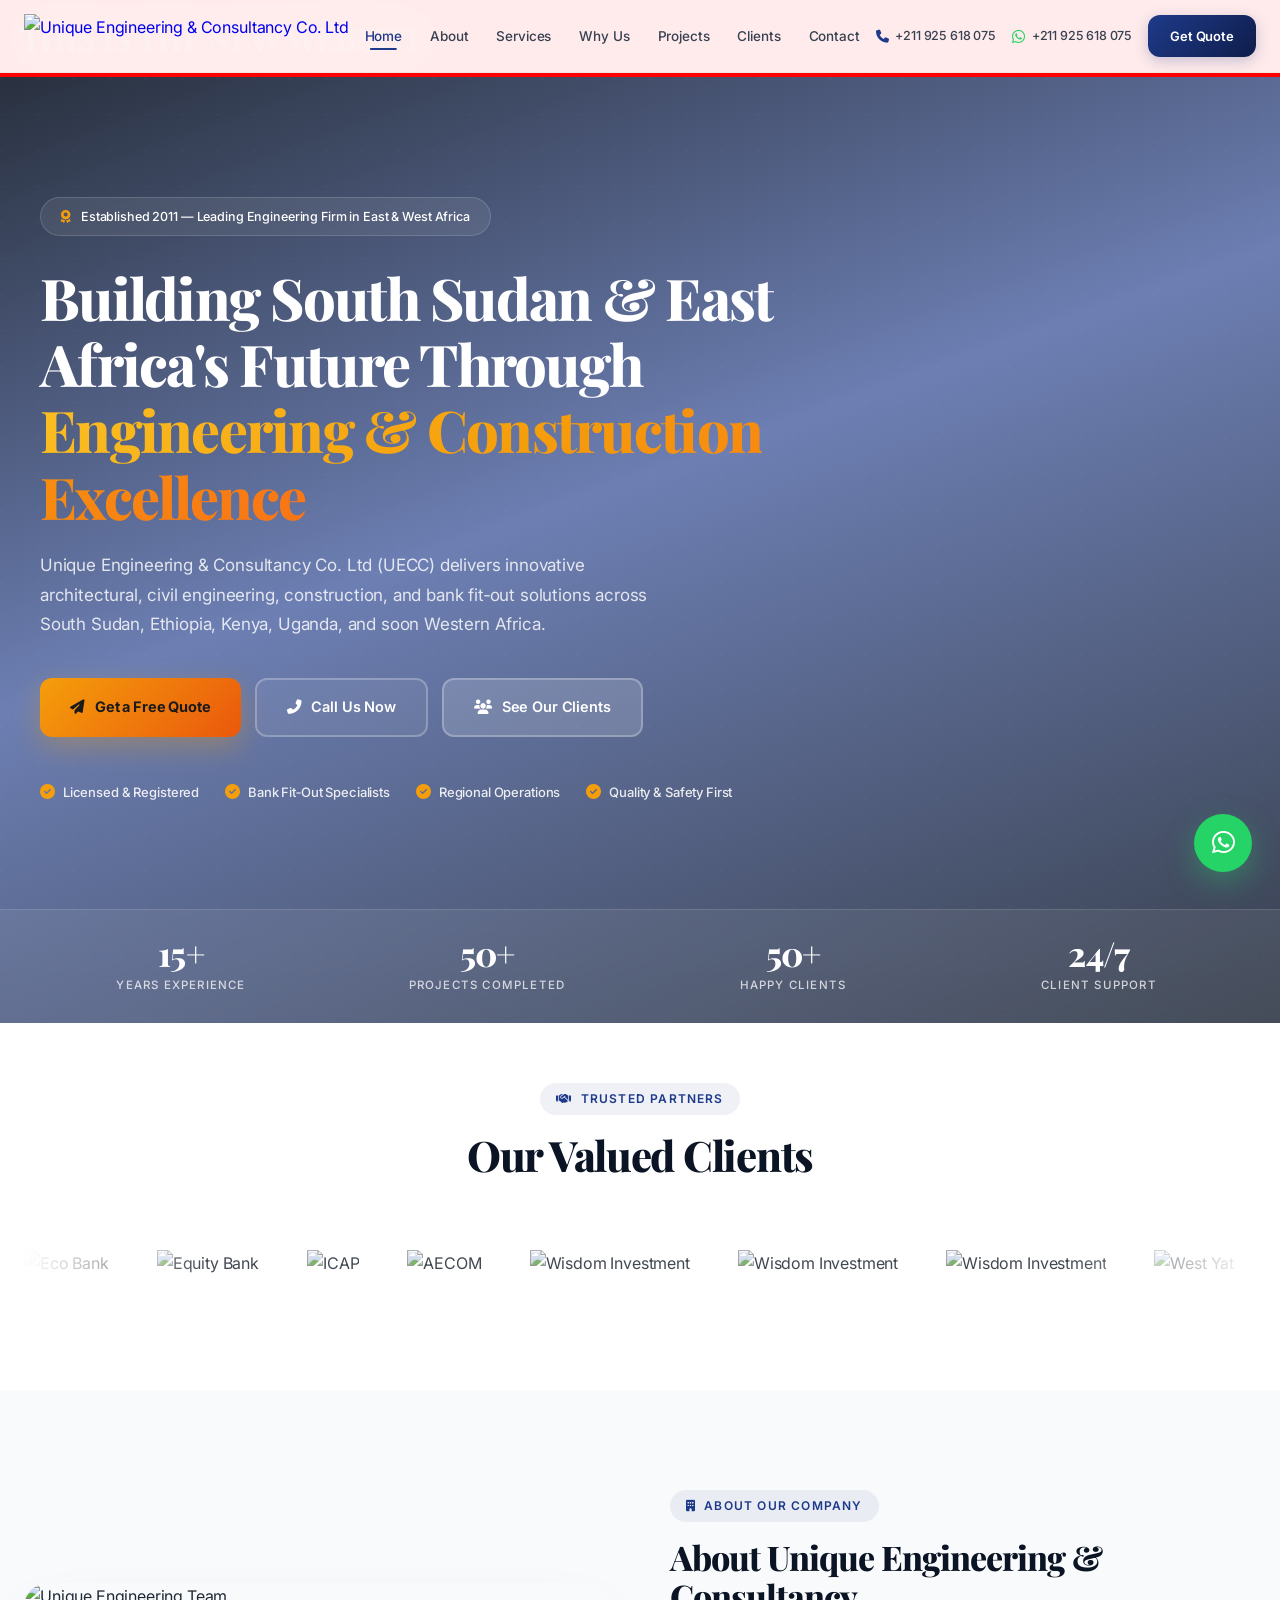
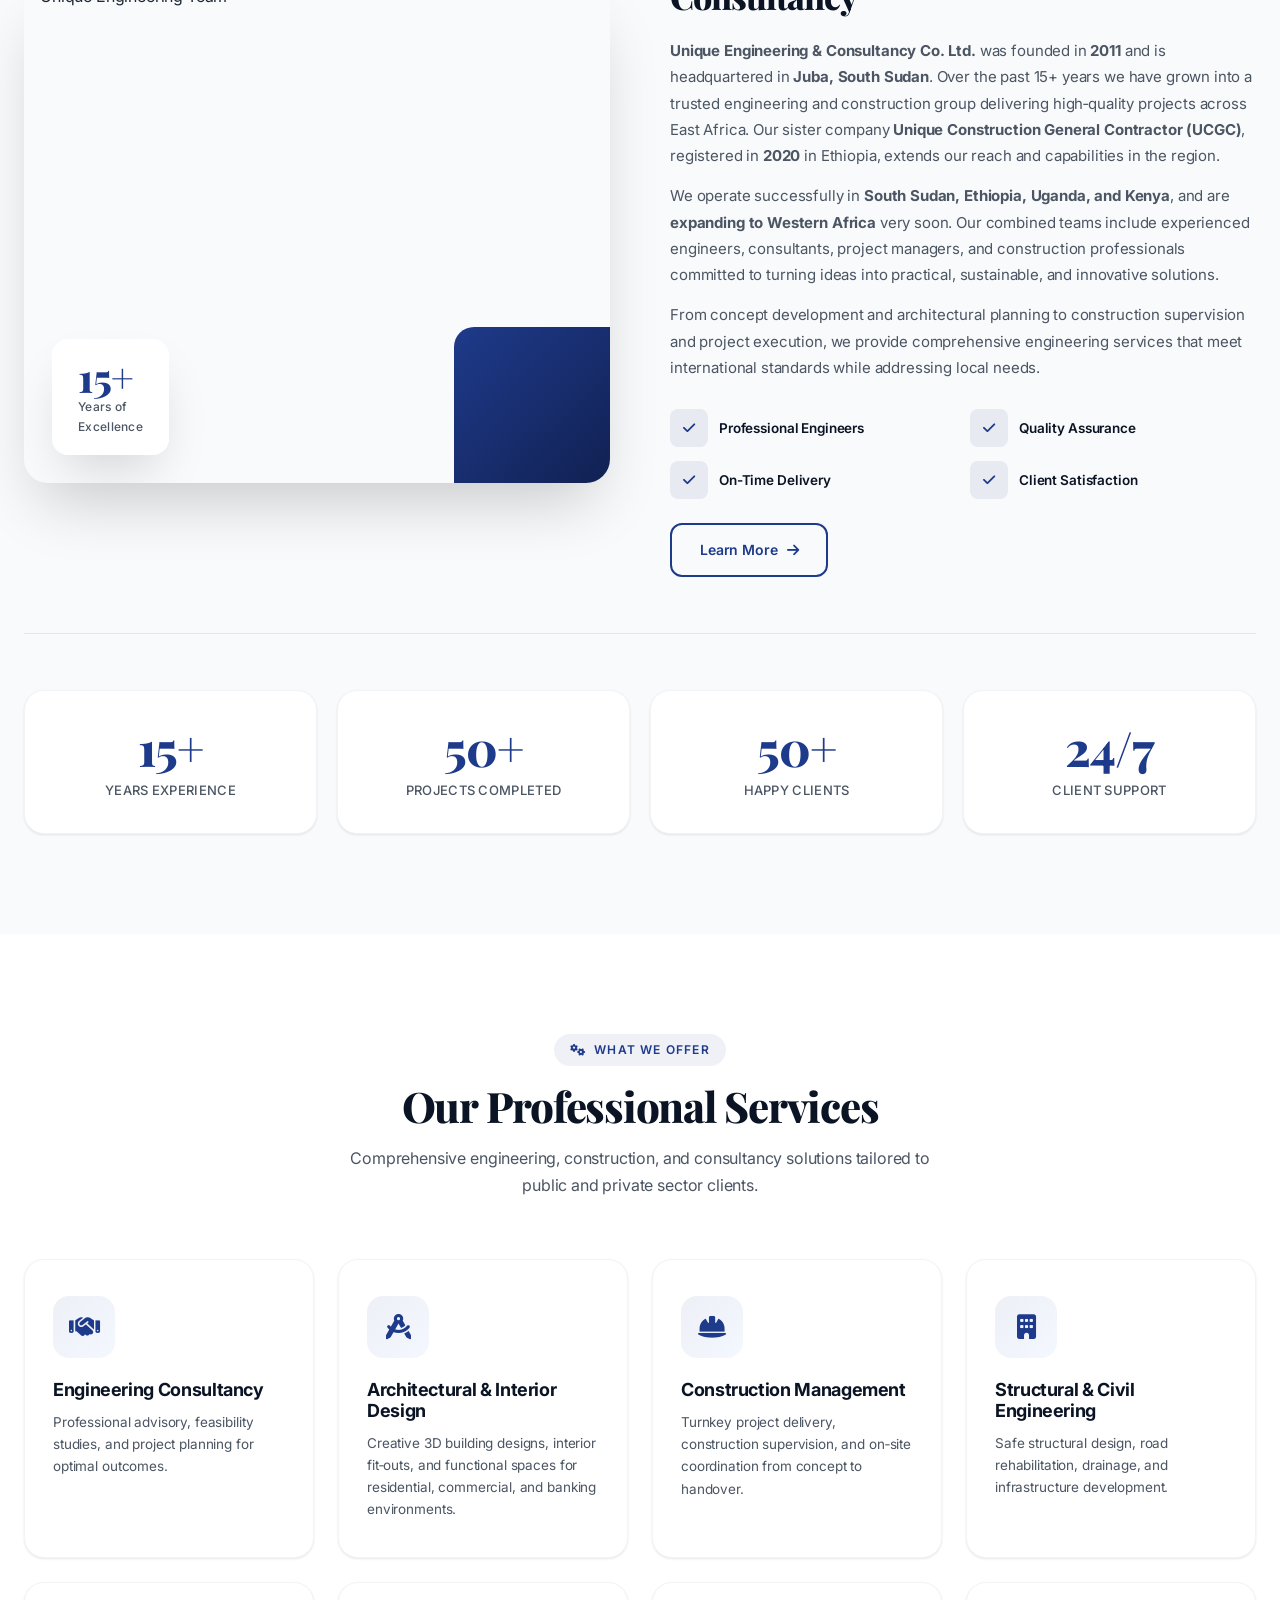
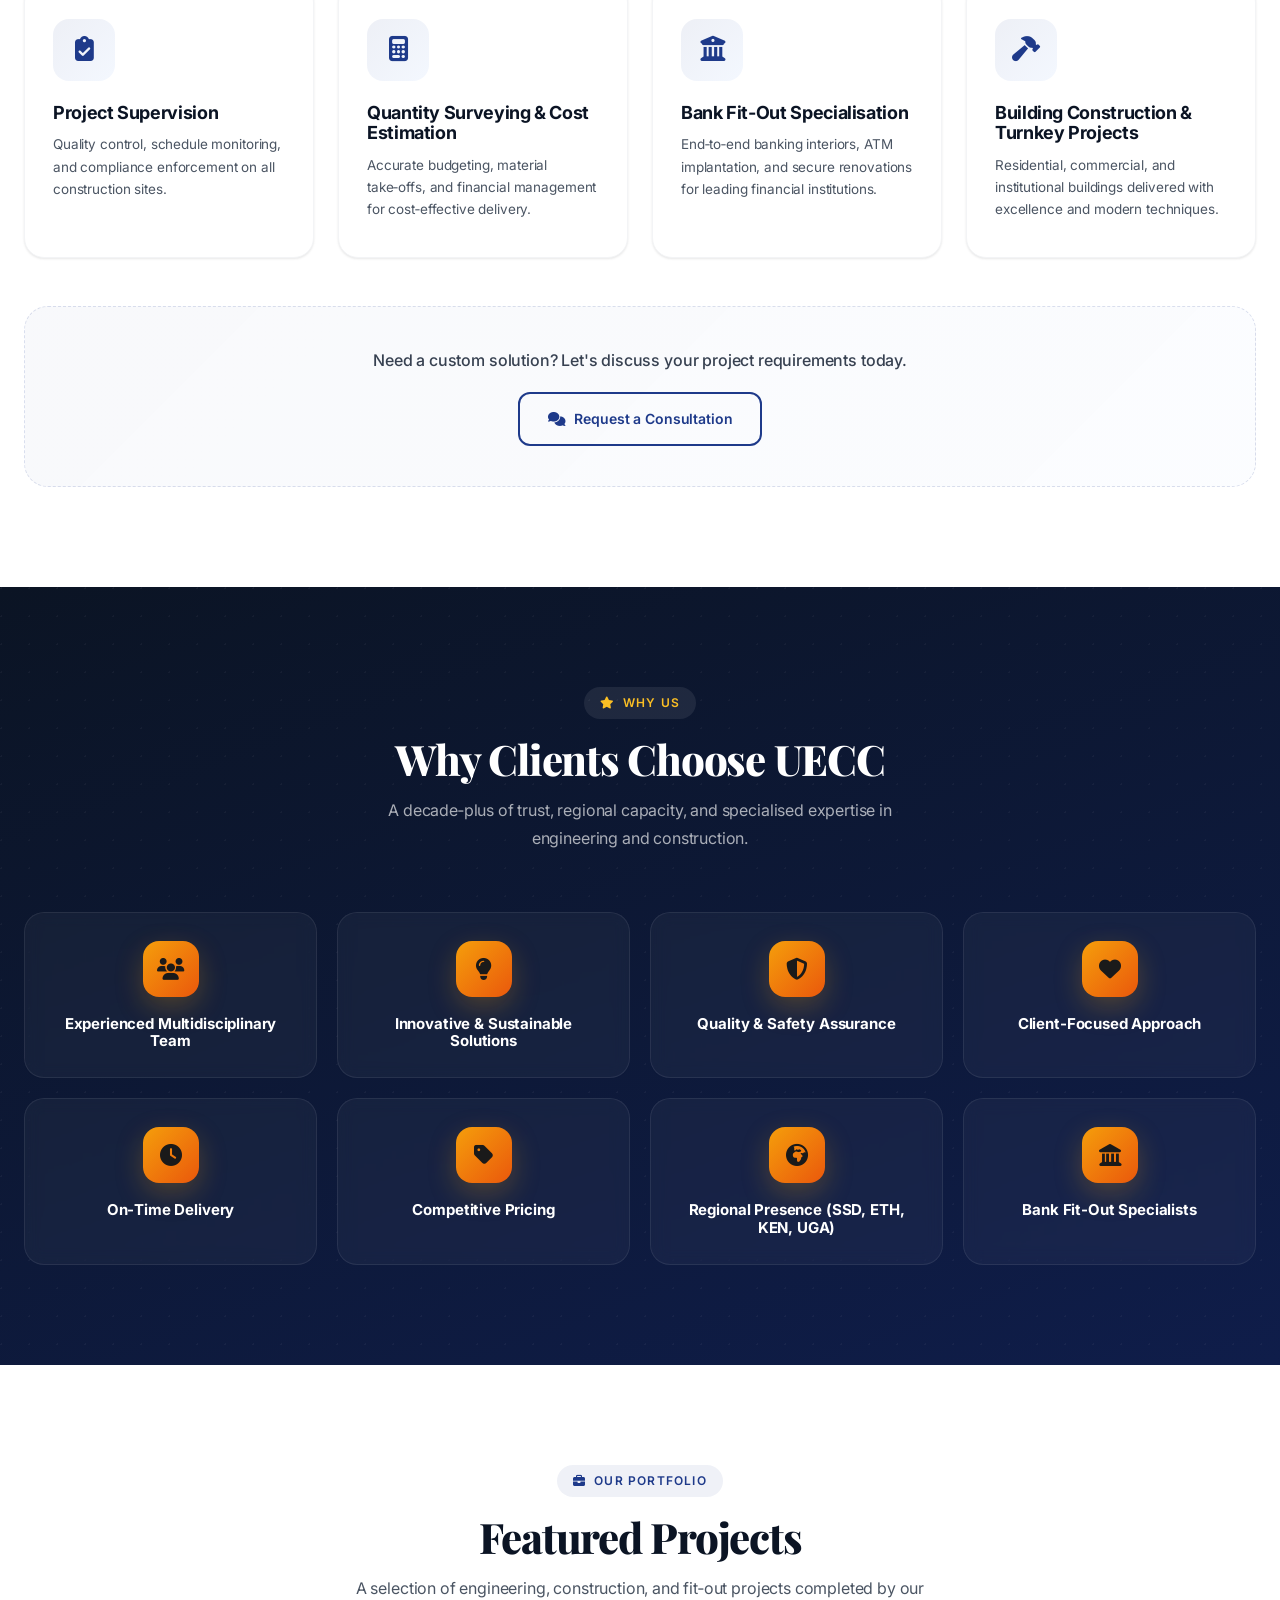
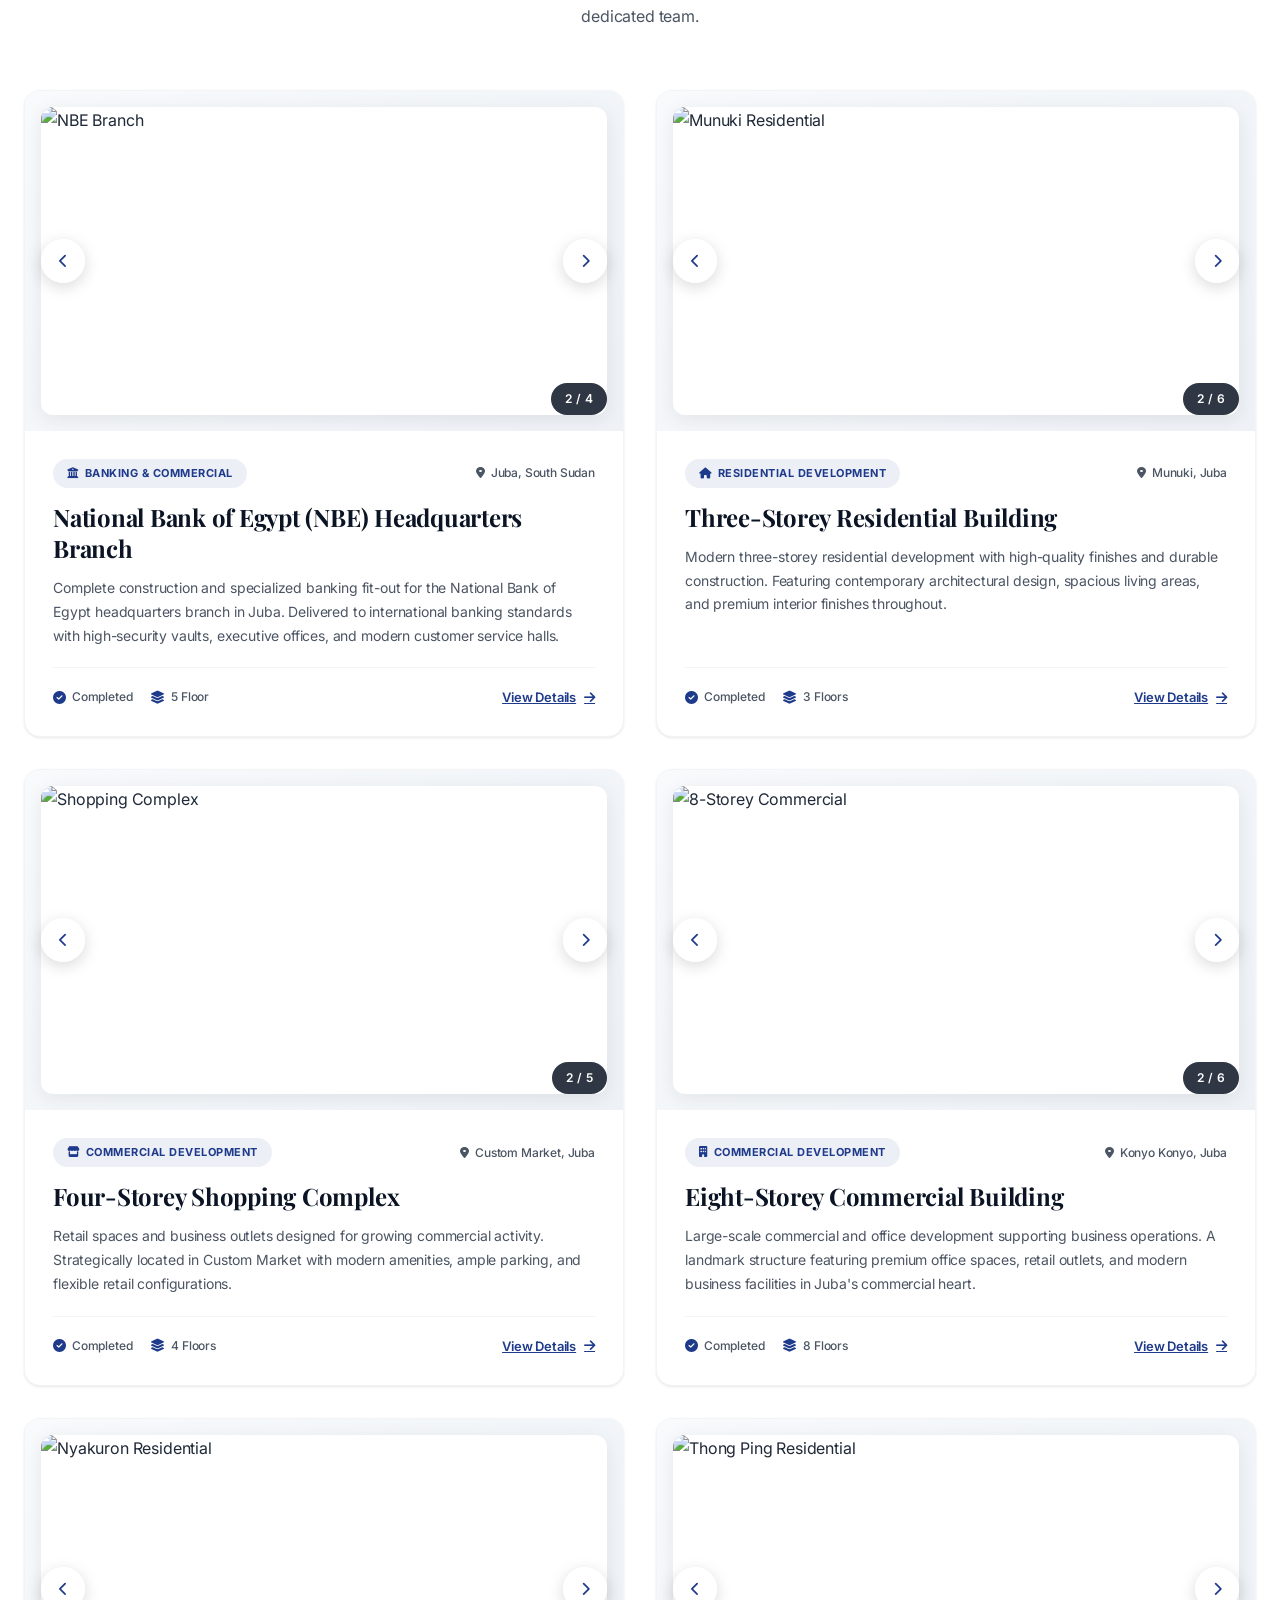
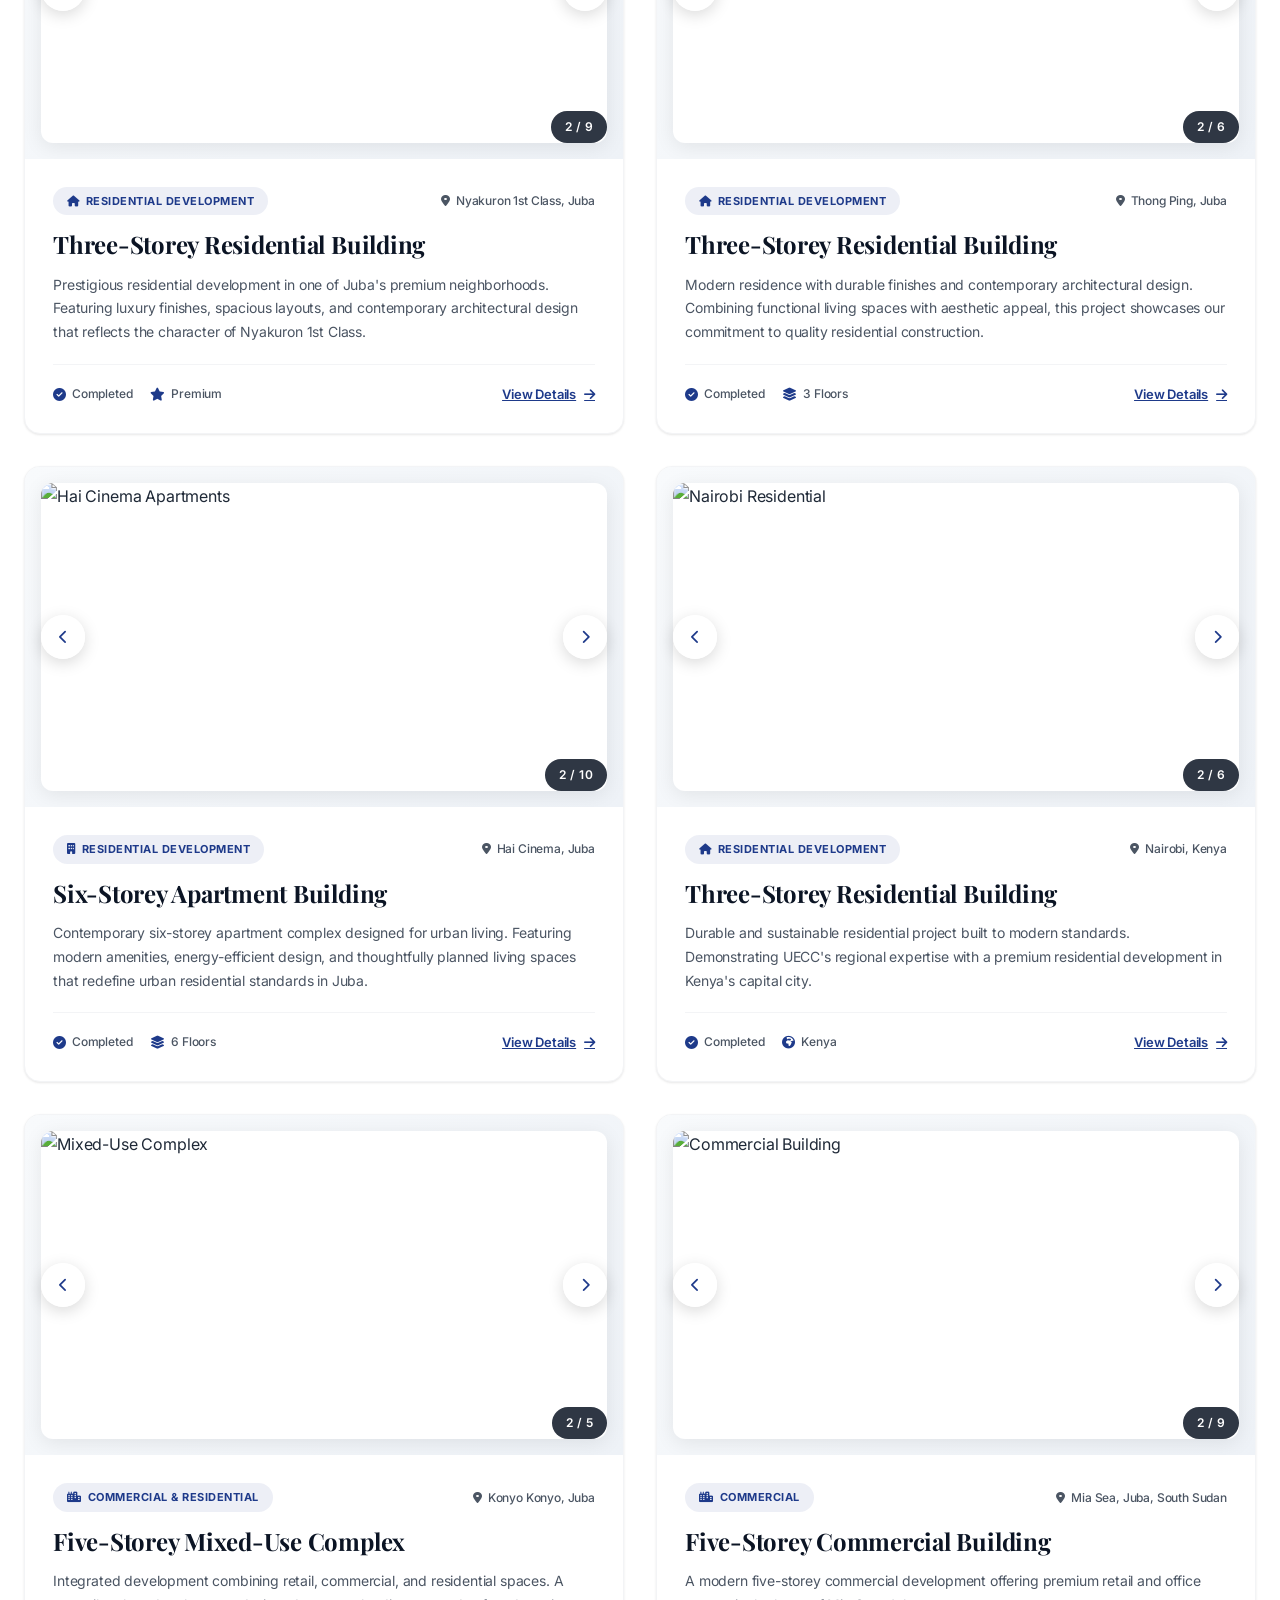
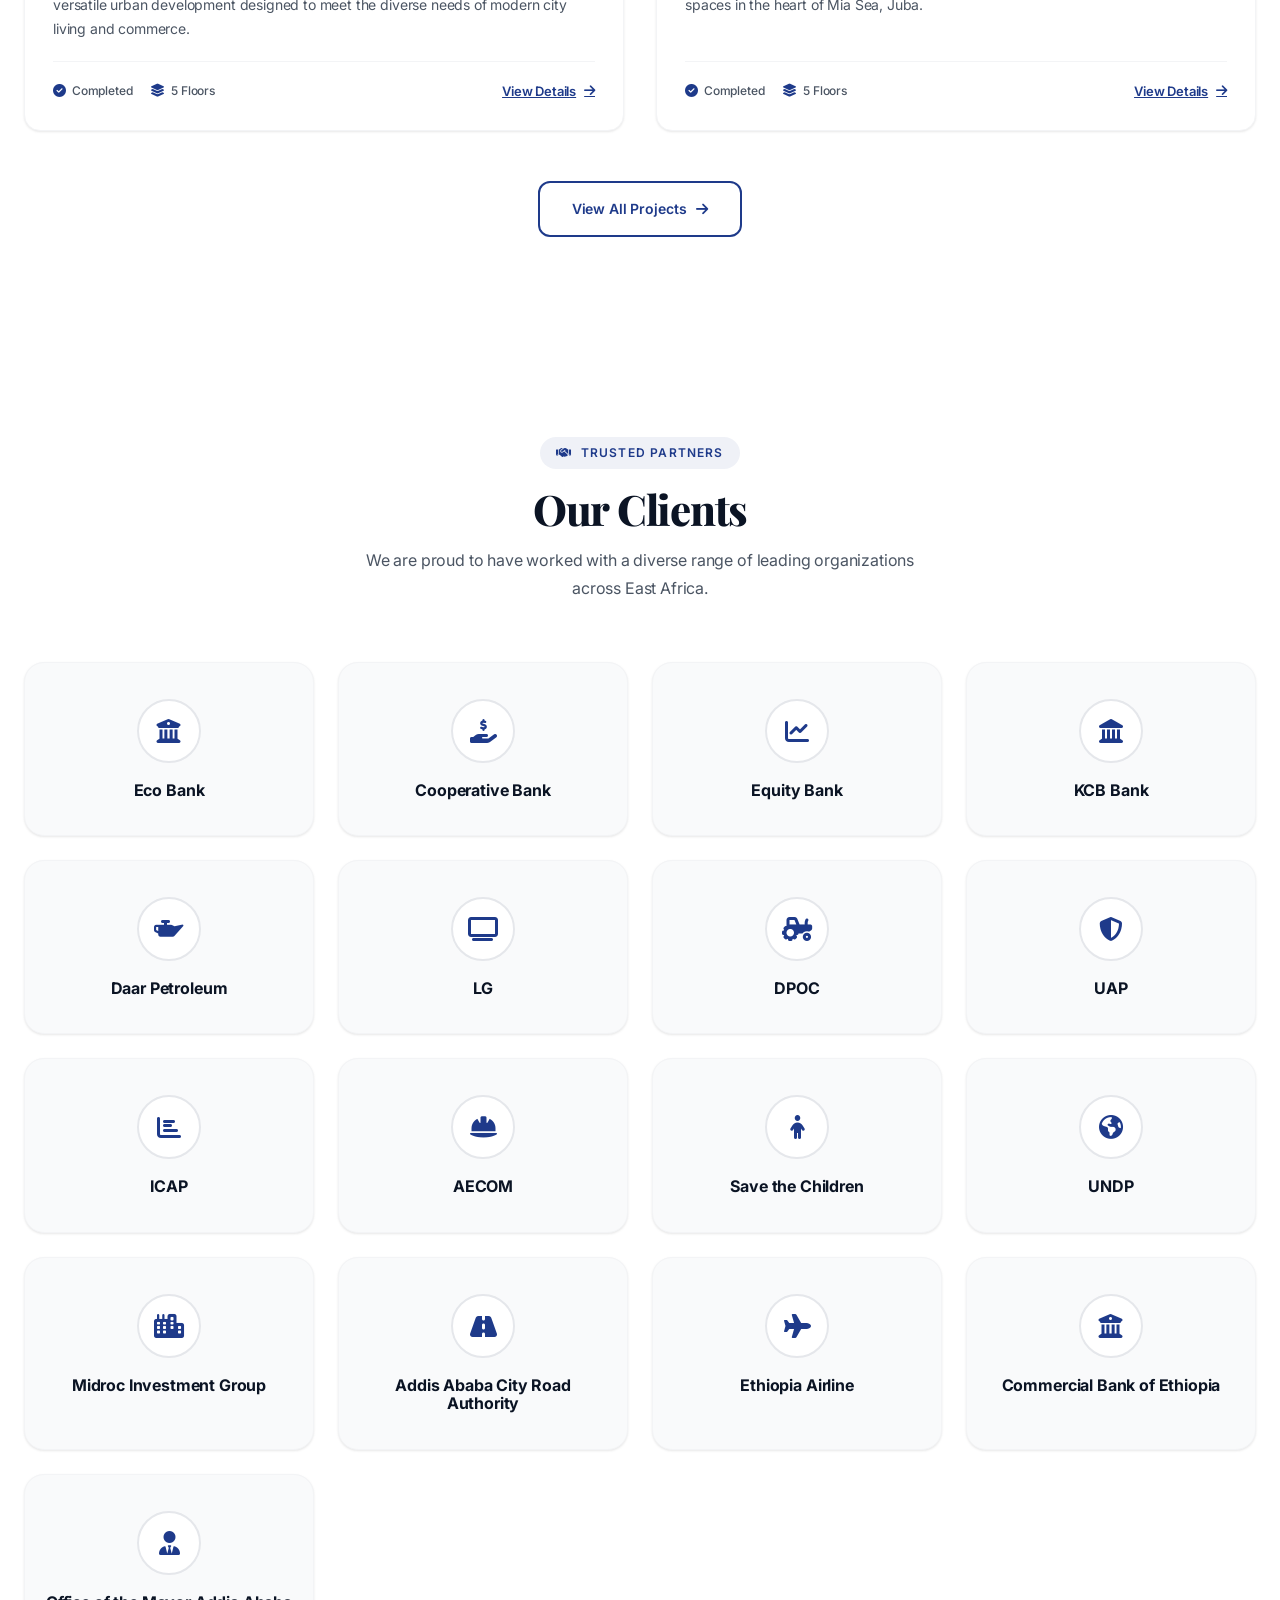
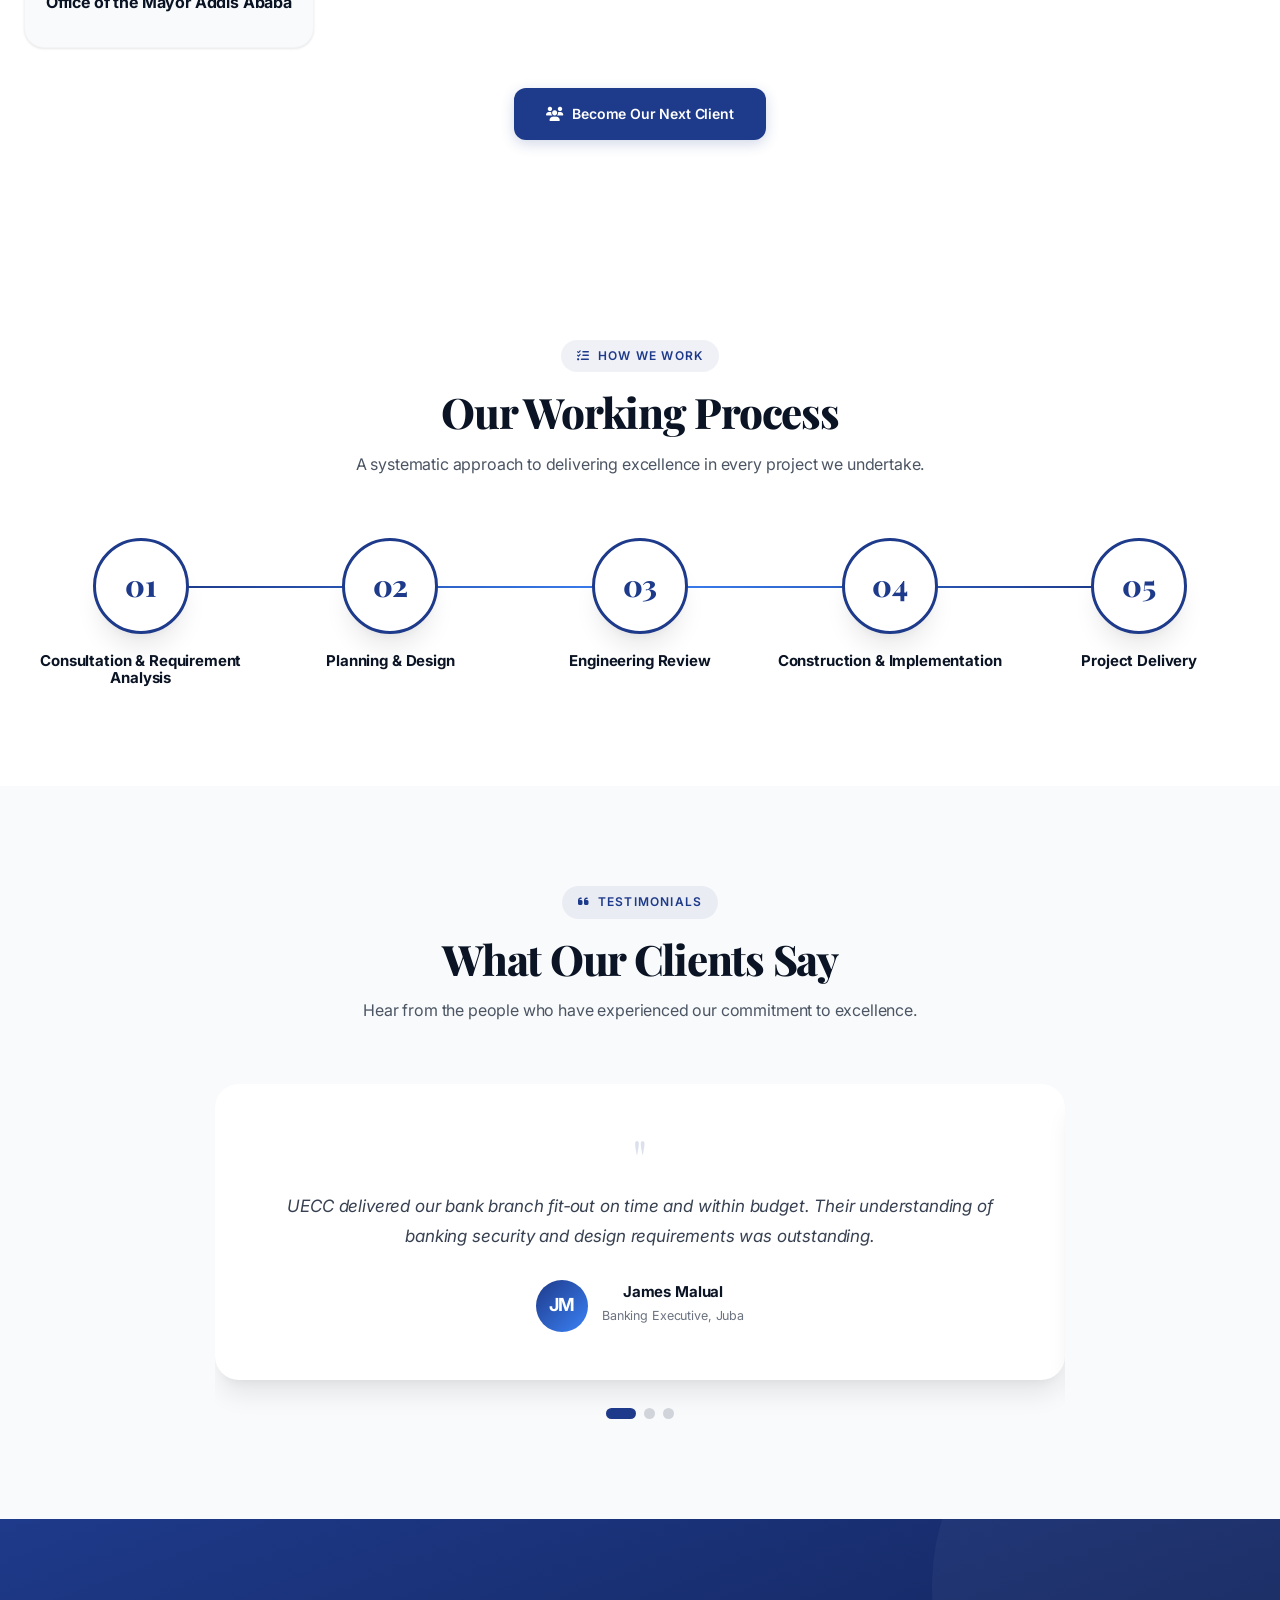
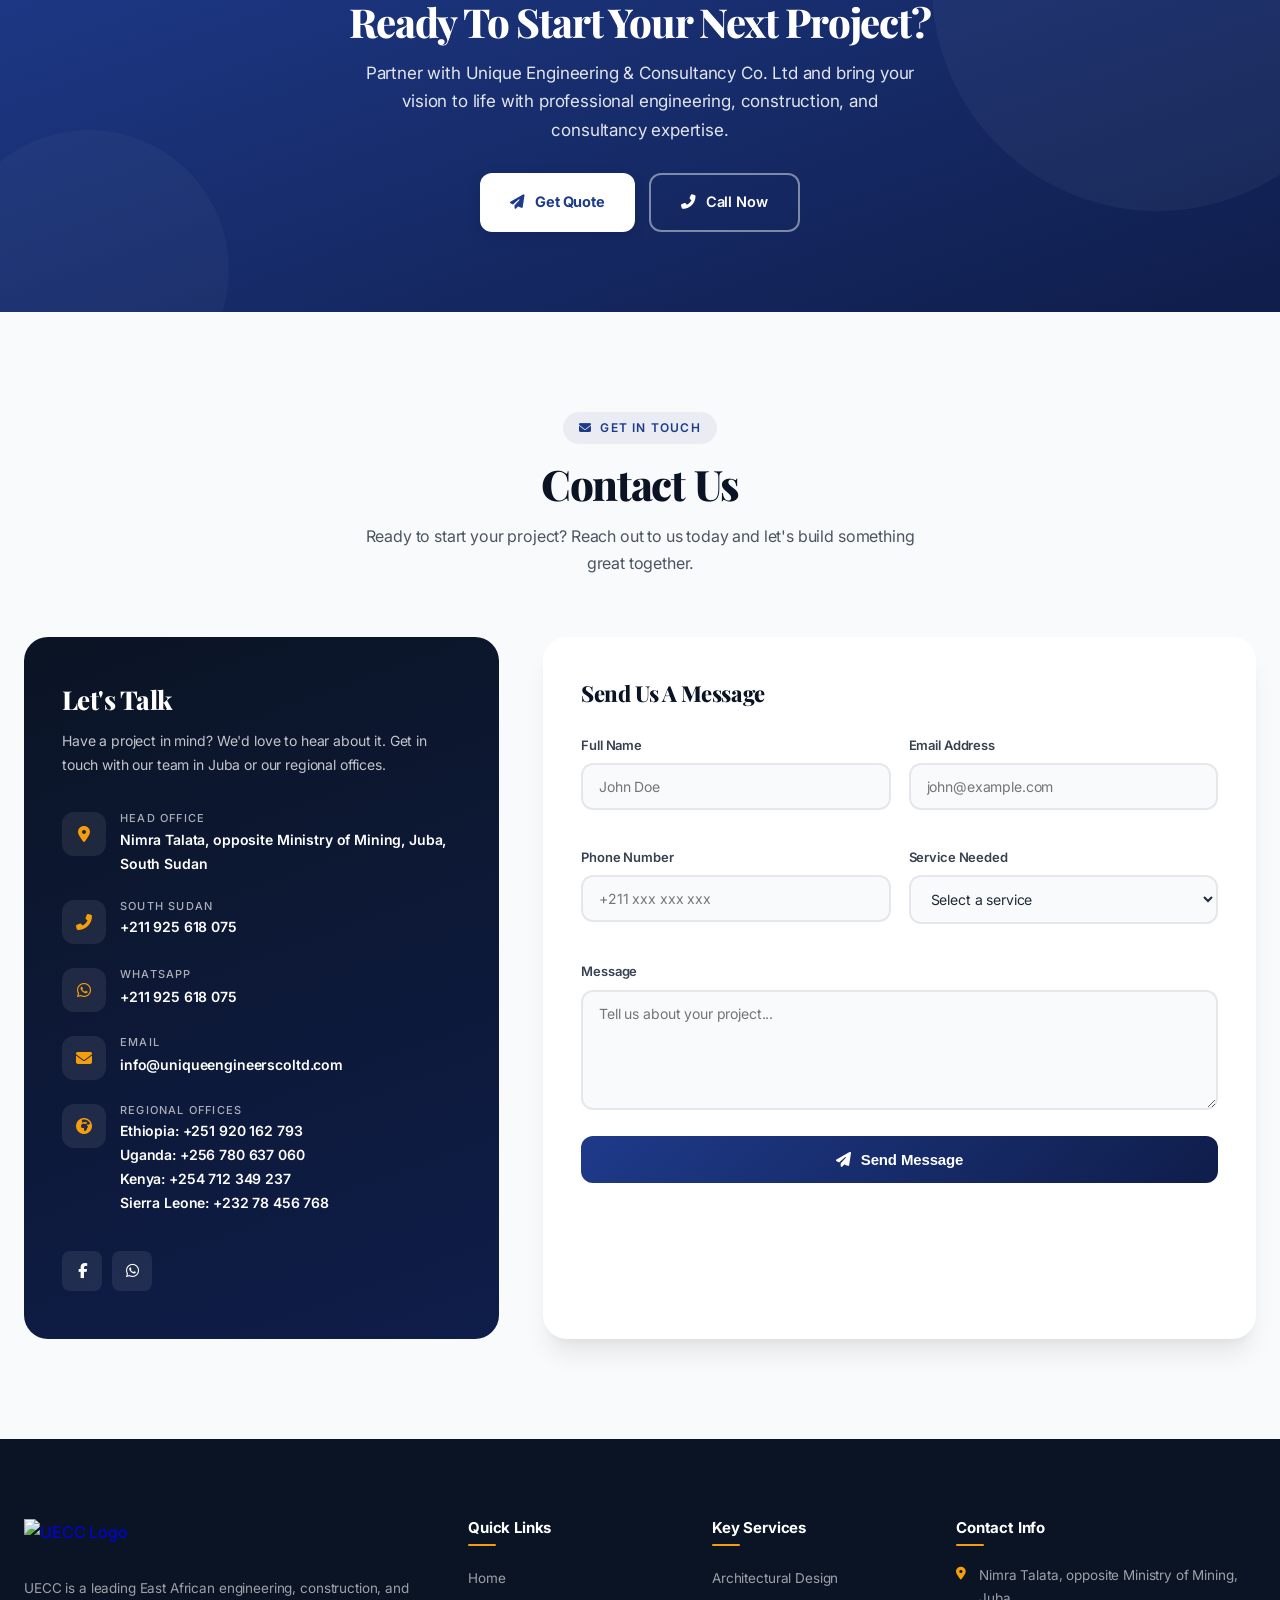
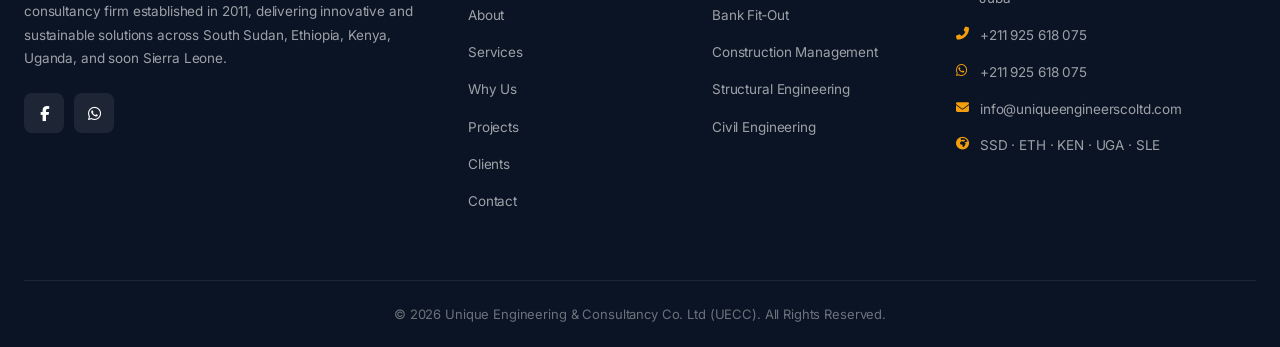
==== index.html @ c6db6a0c "Add files via upload" ====
<!DOCTYPE html>
<html lang="en">
<head>
    <meta charset="UTF-8">
    <meta name="viewport" content="width=device-width, initial-scale=1.0">
    <title>Unique Engineering & Consultancy Co. Ltd (UECC) — Juba, South Sudan</title>
    <meta name="description" content="UECC is a leading East African engineering, construction, and consultancy firm established in 2011. We specialize in architectural design, civil & structural engineering, bank fit-outs, and project management across South Sudan, Ethiopia, Kenya, Uganda, and soon Sierra Leone.">
    <link rel="preconnect" href="https://fonts.googleapis.com">
    <link rel="preconnect" href="https://fonts.gstatic.com" crossorigin>
    <link href="https://fonts.googleapis.com/css2?family=Inter:wght@300;400;500;600;700;800;900&family=Playfair+Display:ital,wght@0,400;0,500;0,600;0,700;0,800;0,900;1,400;1,500;1,600;1,700&display=swap" rel="stylesheet">
    <link rel="stylesheet" href="https://cdnjs.cloudflare.com/ajax/libs/font-awesome/6.5.1/css/all.min.css">
    <link rel="stylesheet" href="style.css">
</head>
<body>
    <h1 style="background:red;color:white;padding:20px;">
THIS IS THE NEW WEBSITE
</h1>

    <!-- Navigation -->
    <nav class="navbar" id="navbar">
        <div class="nav-container">
            <a href="index.html" class="nav-logo">
                <img src="assets/uniquelogo.jpeg" alt="Unique Engineering & Consultancy Co. Ltd" class="logo-img">
            </a>
            <ul class="nav-links">
                <li><a href="index.html" class="active">Home</a></li>
                <li><a href="about.html">About</a></li>
                <li><a href="services.html">Services</a></li>
                <li><a href="whyus.html">Why Us</a></li>
                <li><a href="projects.html">Projects</a></li>
                <li><a href="clients.html">Clients</a></li>
                <li><a href="contact.html">Contact</a></li>
            </ul>
            <div class="nav-contact">
                <a href="tel:+211915667172" class="nav-phone"><i class="fas fa-phone"></i><span>+211 925 618 075</span></a>
                <a href="https://wa.me/211925618075" class="nav-whatsapp" target="_blank"><i class="fab fa-whatsapp"></i><span>+211 925 618 075</span></a>
                <a href="contact.html" class="btn-quote">Get Quote</a>
            </div>
            <button class="mobile-toggle" onclick="openMobileMenu()"><i class="fas fa-bars"></i></button>
        </div>
    </nav>

    <!-- Mobile Menu -->
    <div class="mobile-menu-overlay" id="mobileOverlay" onclick="closeMobileMenu()"></div>
    <div class="mobile-menu" id="mobileMenu">
        <button class="mobile-menu-close" onclick="closeMobileMenu()"><i class="fas fa-times"></i></button>
        <ul class="mobile-menu-links">
            <li><a href="index.html" onclick="closeMobileMenu()">Home</a></li>
            <li><a href="about.html" onclick="closeMobileMenu()">About</a></li>
            <li><a href="services.html" onclick="closeMobileMenu()">Services</a></li>
            <li><a href="whyus.html" onclick="closeMobileMenu()">Why Us</a></li>
            <li><a href="projects.html" onclick="closeMobileMenu()">Projects</a></li>
            <li><a href="clients.html" onclick="closeMobileMenu()">Clients</a></li>
            <li><a href="contact.html" onclick="closeMobileMenu()">Contact</a></li>
            <li><a href="tel:+211925618075"><i class="fas fa-phone"></i> +211 925 618 075</a></li>
            <li><a href="https://wa.me/211925618075" target="_blank"><i class="fab fa-whatsapp"></i> +211 925 618 075</a></li>
        </ul>
        <a href="contact.html" class="btn-quote" style="display:block;text-align:center;margin-top:16px;" onclick="closeMobileMenu()">Get a Free Quote</a>
    </div>

    <!-- Hero Section -->
    <section class="hero" id="home">
        <div class="hero-bg"></div>
        <div class="hero-overlay"></div>
        <div class="hero-pattern"></div>
        <div class="hero-content">
            <div class="hero-badge"><i class="fas fa-award"></i> Established 2011 — Leading Engineering Firm in East & West Africa</div>
            <h1>Building South Sudan & East Africa's Future Through <span>Engineering & Construction Excellence</span></h1>
            <p class="hero-subtitle">Unique Engineering & Consultancy Co. Ltd (UECC) delivers innovative architectural, civil engineering, construction, and bank fit‑out solutions across South Sudan, Ethiopia, Kenya, Uganda, and soon Western Africa.</p>
            <div class="hero-buttons">
                <a href="contact.html" class="btn-primary"><i class="fas fa-paper-plane"></i> Get a Free Quote</a>
                <a href="tel:+211925618075" class="btn-secondary"><i class="fas fa-phone-alt"></i> Call Us Now</a>
                <a href="clients.html" class="btn-secondary" style="background:rgba(255,255,255,0.15);"><i class="fas fa-users"></i> See Our Clients</a>
            </div>
            <div class="hero-trust">
                <div class="trust-item"><i class="fas fa-check-circle"></i> Licensed & Registered</div>
                <div class="trust-item"><i class="fas fa-check-circle"></i> Bank Fit‑Out Specialists</div>
                <div class="trust-item"><i class="fas fa-check-circle"></i> Regional Operations</div>
                <div class="trust-item"><i class="fas fa-check-circle"></i> Quality & Safety First</div>
            </div>
        </div>
        <div class="hero-stats">
            <div class="hero-stats-inner">
                <div class="stat-item"><span class="stat-number" data-target="15">0</span><span class="stat-label">Years Experience</span></div>
                <div class="stat-item"><span class="stat-number" data-target="50">0</span><span class="stat-label">Projects Completed</span></div>
                <div class="stat-item"><span class="stat-number" data-target="50">0</span><span class="stat-label">Happy Clients</span></div>
                <div class="stat-item"><span class="stat-number">24/7</span><span class="stat-label">Client Support</span></div>
            </div>
        </div>
    </section>

    <!-- Infinite Client Logo Scroll -->
<section class="client-logos">
    <div class="container">
        <div class="section-header reveal">
            <span class="section-badge"><i class="fas fa-handshake"></i> Trusted Partners</span>
            <h2 class="section-title">Our Valued Clients</h2>
        </div>
        <div class="logo-scroll-container">
            <div class="logo-track" id="logoTrack">
                <div class="logo-set">
                    <img src="assets/logo11.png" alt="Eco Bank">
                    <img src="assets/logo12.png" alt="Equity Bank">
                    <img src="assets/logo13.png" alt="ICAP">
                    <img src="assets/logo14.png" alt="AECOM">
                    <img src="assets/logo15.png" alt="Wisdom Investment">
                    <img src="assets/logo1.jpg" alt="Wisdom Investment">
                    <img src="assets/logo2.jpg" alt="Wisdom Investment">
                    <img src="assets/logo3.jpg" alt="West Yat">
                     <img src="assets/logo4.jpg" alt="West Yat">
                     <img src="assets/logo5.png" alt="West Yat">
                     <img src="assets/logo6.png" alt="West Yat">
                     <img src="assets/logo7.png" alt="West Yat">
                     <img src="assets/logo8.png" alt="West Yat">
                     <img src="assets/logo9.png" alt="West Yat">
                     <img src="assets/logo10.png" alt="West Yat">
                </div>
            </div>
        </div>
    </div>
</section>
<!-- About Section -->
<section class="about" id="about">
    <div class="container">
        <div class="about-grid">
            <div class="about-image reveal">
                <img src="assets/unique10.jpeg" alt="Unique Engineering Team" loading="lazy">
                <div class="about-image-accent"></div>
                <div class="about-experience">
                    <div class="number">15+</div>
                    <div class="text">Years of<br>Excellence</div>
                </div>
            </div>
            <div class="about-content reveal reveal-delay-2">
                <span class="section-badge"><i class="fas fa-building"></i> About Our Company</span>
                <h2>About Unique Engineering & Consultancy</h2>
                <p><strong>Unique Engineering & Consultancy Co. Ltd.</strong> was founded in <strong>2011</strong> and is headquartered in <strong>Juba, South Sudan</strong>. Over the past 15+ years we have grown into a trusted engineering and construction group delivering high‑quality projects across East Africa. Our sister company <strong>Unique Construction General Contractor (UCGC)</strong>, registered in <strong>2020</strong> in Ethiopia, extends our reach and capabilities in the region.</p>
                <p>We operate successfully in <strong>South Sudan, Ethiopia, Uganda, and Kenya</strong>, and are <strong>expanding to Western Africa</strong> very soon. Our combined teams include experienced engineers, consultants, project managers, and construction professionals committed to turning ideas into practical, sustainable, and innovative solutions.</p>
                <p>From concept development and architectural planning to construction supervision and project execution, we provide comprehensive engineering services that meet international standards while addressing local needs.</p>
                <div class="about-features">
                    <div class="about-feature">
                        <div class="about-feature-icon"><i class="fas fa-check"></i></div>
                        <span>Professional Engineers</span>
                    </div>
                    <div class="about-feature">
                        <div class="about-feature-icon"><i class="fas fa-check"></i></div>
                        <span>Quality Assurance</span>
                    </div>
                    <div class="about-feature">
                        <div class="about-feature-icon"><i class="fas fa-check"></i></div>
                        <span>On-Time Delivery</span>
                    </div>
                    <div class="about-feature">
                        <div class="about-feature-icon"><i class="fas fa-check"></i></div>
                        <span>Client Satisfaction</span>
                    </div>
                </div>
                <a href="about.html" class="btn-outline" style="margin-top: 24px;">Learn More <i class="fas fa-arrow-right"></i></a>
            </div>
        </div>
        <div class="about-stats reveal">
            <div class="about-stat">
                <span class="about-stat-number counter" data-target="15">0</span>
                <div class="about-stat-label">Years Experience</div>
            </div>
            <div class="about-stat">
                <span class="about-stat-number counter" data-target="50">0</span>
                <div class="about-stat-label">Projects Completed</div>
            </div>
            <div class="about-stat">
                <span class="about-stat-number counter" data-target="50">0</span>
                <div class="about-stat-label">Happy Clients</div>
            </div>
            <div class="about-stat">
                <span class="about-stat-number">24/7</span>
                <div class="about-stat-label">Client Support</div>
            </div>
        </div>
    </div>
</section>

    <!-- Services Section -->
    <section class="services" id="services">
        <div class="container">
            <div class="section-header reveal">
                <span class="section-badge"><i class="fas fa-cogs"></i> What We Offer</span>
                <h2 class="section-title">Our Professional Services</h2>
                <p class="section-subtitle">Comprehensive engineering, construction, and consultancy solutions tailored to public and private sector clients.</p>
            </div>
            <div class="services-grid">
                <div class="service-card reveal reveal-delay-1"><div class="service-icon"><i class="fas fa-handshake"></i></div><h3>Engineering Consultancy</h3><p>Professional advisory, feasibility studies, and project planning for optimal outcomes.</p></div>
                <div class="service-card reveal reveal-delay-2"><div class="service-icon"><i class="fas fa-drafting-compass"></i></div><h3>Architectural & Interior Design</h3><p>Creative 3D building designs, interior fit‑outs, and functional spaces for residential, commercial, and banking environments.</p></div>
                <div class="service-card reveal reveal-delay-3"><div class="service-icon"><i class="fas fa-hard-hat"></i></div><h3>Construction Management</h3><p>Turnkey project delivery, construction supervision, and on‑site coordination from concept to handover.</p></div>
                <div class="service-card reveal reveal-delay-4"><div class="service-icon"><i class="fas fa-building"></i></div><h3>Structural & Civil Engineering</h3><p>Safe structural design, road rehabilitation, drainage, and infrastructure development.</p></div>
                <div class="service-card reveal reveal-delay-1"><div class="service-icon"><i class="fas fa-clipboard-check"></i></div><h3>Project Supervision</h3><p>Quality control, schedule monitoring, and compliance enforcement on all construction sites.</p></div>
                <div class="service-card reveal reveal-delay-2"><div class="service-icon"><i class="fas fa-calculator"></i></div><h3>Quantity Surveying & Cost Estimation</h3><p>Accurate budgeting, material take‑offs, and financial management for cost‑effective delivery.</p></div>
                <div class="service-card reveal reveal-delay-3"><div class="service-icon"><i class="fas fa-university"></i></div><h3>Bank Fit‑Out Specialisation</h3><p>End‑to‑end banking interiors, ATM implantation, and secure renovations for leading financial institutions.</p></div>
                <div class="service-card reveal reveal-delay-4"><div class="service-icon"><i class="fas fa-hammer"></i></div><h3>Building Construction & Turnkey Projects</h3><p>Residential, commercial, and institutional buildings delivered with excellence and modern techniques.</p></div>
            </div>
            <div class="service-cta reveal">
                <p>Need a custom solution? Let's discuss your project requirements today.</p>
                <a href="contact.html" class="btn-outline"><i class="fas fa-comments"></i> Request a Consultation</a>
            </div>
        </div>
    </section>

    <!-- Why Us Section -->
    <section class="why-us" id="why-us">
        <div class="container">
            <div class="section-header reveal">
                <span class="section-badge"><i class="fas fa-star"></i> Why Us</span>
                <h2 class="section-title">Why Clients Choose UECC</h2>
                <p class="section-subtitle">A decade‑plus of trust, regional capacity, and specialised expertise in engineering and construction.</p>
            </div>
            <div class="why-grid">
                <div class="why-card reveal reveal-delay-1"><div class="why-icon"><i class="fas fa-users"></i></div><h4>Experienced Multidisciplinary Team</h4></div>
                <div class="why-card reveal reveal-delay-2"><div class="why-icon"><i class="fas fa-lightbulb"></i></div><h4>Innovative & Sustainable Solutions</h4></div>
                <div class="why-card reveal reveal-delay-3"><div class="why-icon"><i class="fas fa-shield-alt"></i></div><h4>Quality & Safety Assurance</h4></div>
                <div class="why-card reveal reveal-delay-4"><div class="why-icon"><i class="fas fa-heart"></i></div><h4>Client‑Focused Approach</h4></div>
                <div class="why-card reveal reveal-delay-1"><div class="why-icon"><i class="fas fa-clock"></i></div><h4>On‑Time Delivery</h4></div>
                <div class="why-card reveal reveal-delay-2"><div class="why-icon"><i class="fas fa-tag"></i></div><h4>Competitive Pricing</h4></div>
                <div class="why-card reveal reveal-delay-3"><div class="why-icon"><i class="fas fa-globe-africa"></i></div><h4>Regional Presence (SSD, ETH, KEN, UGA)</h4></div>
                <div class="why-card reveal reveal-delay-4"><div class="why-icon"><i class="fas fa-landmark"></i></div><h4>Bank Fit‑Out Specialists</h4></div>
            </div>
        </div>
    </section>

    <!-- Projects Section (matching projects.html design) -->
<section class="featured-projects" id="projects">
    <div class="container">
        <div class="section-header reveal">
            <span class="section-badge"><i class="fas fa-briefcase"></i> Our Portfolio</span>
            <h2 class="section-title">Featured Projects</h2>
            <p class="section-subtitle">A selection of engineering, construction, and fit‑out projects completed by our dedicated team.</p>
        </div>

        <div class="projects-grid-featured">
            <!-- Project 1: NBE -->
            <div class="project-card-featured reveal">
                <div class="project-slider" data-autoplay="4000">
                    <div class="slider-track">
                        <div class="slider-slide"><img src="assets/abel1.jpeg" alt="NBE Branch" loading="lazy" decoding="async" width="800" height="600"></div>
                        <div class="slider-slide"><img src="assets/abel2.jpeg" alt="NBE Branch" loading="lazy" decoding="async" width="800" height="600"></div>
                        <div class="slider-slide"><img src="assets/abel3.jpeg" alt="NBE Branch" loading="lazy" decoding="async" width="800" height="600"></div>
                        <div class="slider-slide"><img src="assets/abel4.jpeg" alt="NBE Branch" loading="lazy" decoding="async" width="800" height="600"></div>
                    </div>
                    <button class="slider-arrow prev" aria-label="Previous"><i class="fas fa-chevron-left"></i></button>
                    <button class="slider-arrow next" aria-label="Next"><i class="fas fa-chevron-right"></i></button>
                    <div class="slider-counter"><span class="current">1</span> / <span class="total">4</span></div>
                </div>
                <div class="project-info-featured">
                    <div class="project-meta-top">
                        <span class="project-category-tag"><i class="fas fa-university"></i> Banking & Commercial</span>
                        <span class="project-location"><i class="fas fa-map-marker-alt"></i> Juba, South Sudan</span>
                    </div>
                    <h3>National Bank of Egypt (NBE) Headquarters Branch</h3>
                    <p>Complete construction and specialized banking fit-out for the National Bank of Egypt headquarters branch in Juba. Delivered to international banking standards with high-security vaults, executive offices, and modern customer service halls.</p>
                    <div class="project-footer">
                        <div class="project-specs">
                            <div class="project-spec"><i class="fas fa-check-circle"></i> Completed</div>
                            <div class="project-spec"><i class="fas fa-layer-group"></i> 5 Floor</div>
                        </div>
                        <a href="projects.html" class="project-link">View Details <i class="fas fa-arrow-right"></i></a>
                    </div>
                </div>
            </div>

            <!-- Project 2: Munuki -->
            <div class="project-card-featured reveal">
                <div class="project-slider" data-autoplay="4000">
                    <div class="slider-track">
                        <div class="slider-slide"><img src="assets/munuki-1.jpeg" alt="Munuki Residential" loading="lazy" decoding="async" width="800" height="600"></div>
                        <div class="slider-slide"><img src="assets/munuki-2.jpeg" alt="Munuki Residential" loading="lazy" decoding="async" width="800" height="600"></div>
                        <div class="slider-slide"><img src="assets/munuki-3.jpeg" alt="Munuki Residential" loading="lazy" decoding="async" width="800" height="600"></div>
                        <div class="slider-slide"><img src="assets/munuki-4.jpeg" alt="Munuki Residential" loading="lazy" decoding="async" width="800" height="600"></div>
                        <div class="slider-slide"><img src="assets/munuki-5.jpeg" alt="Munuki Residential" loading="lazy" decoding="async" width="800" height="600"></div>
                        <div class="slider-slide"><img src="assets/munuki-6.jpeg" alt="Munuki Residential" loading="lazy" decoding="async" width="800" height="600"></div>
                    </div>
                    <button class="slider-arrow prev" aria-label="Previous"><i class="fas fa-chevron-left"></i></button>
                    <button class="slider-arrow next" aria-label="Next"><i class="fas fa-chevron-right"></i></button>
                    <div class="slider-counter"><span class="current">1</span> / <span class="total">6</span></div>
                </div>
                <div class="project-info-featured">
                    <div class="project-meta-top">
                        <span class="project-category-tag"><i class="fas fa-home"></i> Residential Development</span>
                        <span class="project-location"><i class="fas fa-map-marker-alt"></i> Munuki, Juba</span>
                    </div>
                    <h3>Three-Storey Residential Building</h3>
                    <p>Modern three-storey residential development with high-quality finishes and durable construction. Featuring contemporary architectural design, spacious living areas, and premium interior finishes throughout.</p>
                    <div class="project-footer">
                        <div class="project-specs">
                            <div class="project-spec"><i class="fas fa-check-circle"></i> Completed</div>
                            <div class="project-spec"><i class="fas fa-layer-group"></i> 3 Floors</div>
                        </div>
                        <a href="projects.html" class="project-link">View Details <i class="fas fa-arrow-right"></i></a>
                    </div>
                </div>
            </div>

            <!-- Project 3: Custom Market -->
            <div class="project-card-featured reveal">
                <div class="project-slider" data-autoplay="4000">
                    <div class="slider-track">
                        <div class="slider-slide"><img src="assets/custom-market-1.jpeg" alt="Shopping Complex" loading="lazy" decoding="async" width="800" height="600"></div>
                        <div class="slider-slide"><img src="assets/custom-market-2.jpeg" alt="Shopping Complex" loading="lazy" decoding="async" width="800" height="600"></div>
                        <div class="slider-slide"><img src="assets/custom-market-3.jpeg" alt="Shopping Complex" loading="lazy" decoding="async" width="800" height="600"></div>
                        <div class="slider-slide"><img src="assets/custom-market-4.jpeg" alt="Shopping Complex" loading="lazy" decoding="async" width="800" height="600"></div>
                        <div class="slider-slide"><img src="assets/custom-market-5.jpeg" alt="Shopping Complex" loading="lazy" decoding="async" width="800" height="600"></div>
                    </div>
                    <button class="slider-arrow prev" aria-label="Previous"><i class="fas fa-chevron-left"></i></button>
                    <button class="slider-arrow next" aria-label="Next"><i class="fas fa-chevron-right"></i></button>
                    <div class="slider-counter"><span class="current">1</span> / <span class="total">5</span></div>
                </div>
                <div class="project-info-featured">
                    <div class="project-meta-top">
                        <span class="project-category-tag"><i class="fas fa-store"></i> Commercial Development</span>
                        <span class="project-location"><i class="fas fa-map-marker-alt"></i> Custom Market, Juba</span>
                    </div>
                    <h3>Four-Storey Shopping Complex</h3>
                    <p>Retail spaces and business outlets designed for growing commercial activity. Strategically located in Custom Market with modern amenities, ample parking, and flexible retail configurations.</p>
                    <div class="project-footer">
                        <div class="project-specs">
                            <div class="project-spec"><i class="fas fa-check-circle"></i> Completed</div>
                            <div class="project-spec"><i class="fas fa-layer-group"></i> 4 Floors</div>
                        </div>
                        <a href="projects.html" class="project-link">View Details <i class="fas fa-arrow-right"></i></a>
                    </div>
                </div>
            </div>

            <!-- Project 4: Konyo Konyo 8-Storey -->
            <div class="project-card-featured reveal">
                <div class="project-slider" data-autoplay="4000">
                    <div class="slider-track">
                        <div class="slider-slide"><img src="assets/konyo-8st-1.jpeg" alt="8-Storey Commercial" loading="lazy" decoding="async" width="800" height="600"></div>
                        <div class="slider-slide"><img src="assets/konyo-8st-2.jpeg" alt="8-Storey Commercial" loading="lazy" decoding="async" width="800" height="600"></div>
                        <div class="slider-slide"><img src="assets/konyo-8st-3.jpeg" alt="8-Storey Commercial" loading="lazy" decoding="async" width="800" height="600"></div>
                        <div class="slider-slide"><img src="assets/konyo-8st-4.jpeg" alt="8-Storey Commercial" loading="lazy" decoding="async" width="800" height="600"></div>
                        <div class="slider-slide"><img src="assets/konyo-8st-5.jpeg" alt="8-Storey Commercial" loading="lazy" decoding="async" width="800" height="600"></div>
                        <div class="slider-slide"><img src="assets/konyo-8st-6.jpeg" alt="8-Storey Commercial" loading="lazy" decoding="async" width="800" height="600"></div>
                    </div>
                    <button class="slider-arrow prev" aria-label="Previous"><i class="fas fa-chevron-left"></i></button>
                    <button class="slider-arrow next" aria-label="Next"><i class="fas fa-chevron-right"></i></button>
                    <div class="slider-counter"><span class="current">1</span> / <span class="total">6</span></div>
                </div>
                <div class="project-info-featured">
                    <div class="project-meta-top">
                        <span class="project-category-tag"><i class="fas fa-building"></i> Commercial Development</span>
                        <span class="project-location"><i class="fas fa-map-marker-alt"></i> Konyo Konyo, Juba</span>
                    </div>
                    <h3>Eight-Storey Commercial Building</h3>
                    <p>Large-scale commercial and office development supporting business operations. A landmark structure featuring premium office spaces, retail outlets, and modern business facilities in Juba's commercial heart.</p>
                    <div class="project-footer">
                        <div class="project-specs">
                            <div class="project-spec"><i class="fas fa-check-circle"></i> Completed</div>
                            <div class="project-spec"><i class="fas fa-layer-group"></i> 8 Floors</div>
                        </div>
                        <a href="projects.html" class="project-link">View Details <i class="fas fa-arrow-right"></i></a>
                    </div>
                </div>
            </div>

            <!-- Project 5: Nyakuron -->
            <div class="project-card-featured reveal">
                <div class="project-slider" data-autoplay="4000">
                    <div class="slider-track">
                        <div class="slider-slide"><img src="assets/nyakuron-2.jpeg" alt="Nyakuron Residential" loading="lazy" decoding="async" width="800" height="600"></div>
                        <div class="slider-slide"><img src="assets/nyakuron-3.jpeg" alt="Nyakuron Residential" loading="lazy" decoding="async" width="800" height="600"></div>
                        <div class="slider-slide"><img src="assets/nyakuron-4.jpeg" alt="Nyakuron Residential" loading="lazy" decoding="async" width="800" height="600"></div>
                        <div class="slider-slide"><img src="assets/nyakuron-5.jpeg" alt="Nyakuron Residential" loading="lazy" decoding="async" width="800" height="600"></div>
                        <div class="slider-slide"><img src="assets/nyakuron-6.jpeg" alt="Nyakuron Residential" loading="lazy" decoding="async" width="800" height="600"></div>
                        <div class="slider-slide"><img src="assets/nyakuron-7.jpeg" alt="Nyakuron Residential" loading="lazy" decoding="async" width="800" height="600"></div>
                        <div class="slider-slide"><img src="assets/nyakuron-8.jpeg" alt="Nyakuron Residential" loading="lazy" decoding="async" width="800" height="600"></div>
                        <div class="slider-slide"><img src="assets/nyakuron-9.jpeg" alt="Nyakuron Residential" loading="lazy" decoding="async" width="800" height="600"></div>
                        <div class="slider-slide"><img src="assets/nyakuron-10.jpeg" alt="Nyakuron Residential" loading="lazy" decoding="async" width="800" height="600"></div>
                    </div>
                    <button class="slider-arrow prev" aria-label="Previous"><i class="fas fa-chevron-left"></i></button>
                    <button class="slider-arrow next" aria-label="Next"><i class="fas fa-chevron-right"></i></button>
                    <div class="slider-counter"><span class="current">1</span> / <span class="total">9</span></div>
                </div>
                <div class="project-info-featured">
                    <div class="project-meta-top">
                        <span class="project-category-tag"><i class="fas fa-home"></i> Residential Development</span>
                        <span class="project-location"><i class="fas fa-map-marker-alt"></i> Nyakuron 1st Class, Juba</span>
                    </div>
                    <h3>Three-Storey Residential Building</h3>
                    <p>Prestigious residential development in one of Juba's premium neighborhoods. Featuring luxury finishes, spacious layouts, and contemporary architectural design that reflects the character of Nyakuron 1st Class.</p>
                    <div class="project-footer">
                        <div class="project-specs">
                            <div class="project-spec"><i class="fas fa-check-circle"></i> Completed</div>
                            <div class="project-spec"><i class="fas fa-star"></i> Premium</div>
                        </div>
                        <a href="projects.html" class="project-link">View Details <i class="fas fa-arrow-right"></i></a>
                    </div>
                </div>
            </div>

            <!-- Project 6: Thong Ping -->
            <div class="project-card-featured reveal">
                <div class="project-slider" data-autoplay="4000">
                    <div class="slider-track">
                        <div class="slider-slide"><img src="assets/thong-ping-1.jpeg" alt="Thong Ping Residential" loading="lazy" decoding="async" width="800" height="600"></div>
                        <div class="slider-slide"><img src="assets/thong-ping-2.jpeg" alt="Thong Ping Residential" loading="lazy" decoding="async" width="800" height="600"></div>
                        <div class="slider-slide"><img src="assets/thong-ping-3.jpeg" alt="Thong Ping Residential" loading="lazy" decoding="async" width="800" height="600"></div>
                        <div class="slider-slide"><img src="assets/thong-ping-4.jpeg" alt="Thong Ping Residential" loading="lazy" decoding="async" width="800" height="600"></div>
                        <div class="slider-slide"><img src="assets/thong-ping-5.jpeg" alt="Thong Ping Residential" loading="lazy" decoding="async" width="800" height="600"></div>
                        <div class="slider-slide"><img src="assets/thong-ping-6.jpeg" alt="Thong Ping Residential" loading="lazy" decoding="async" width="800" height="600"></div>
                    </div>
                    <button class="slider-arrow prev" aria-label="Previous"><i class="fas fa-chevron-left"></i></button>
                    <button class="slider-arrow next" aria-label="Next"><i class="fas fa-chevron-right"></i></button>
                    <div class="slider-counter"><span class="current">1</span> / <span class="total">6</span></div>
                </div>
                <div class="project-info-featured">
                    <div class="project-meta-top">
                        <span class="project-category-tag"><i class="fas fa-home"></i> Residential Development</span>
                        <span class="project-location"><i class="fas fa-map-marker-alt"></i> Thong Ping, Juba</span>
                    </div>
                    <h3>Three-Storey Residential Building</h3>
                    <p>Modern residence with durable finishes and contemporary architectural design. Combining functional living spaces with aesthetic appeal, this project showcases our commitment to quality residential construction.</p>
                    <div class="project-footer">
                        <div class="project-specs">
                            <div class="project-spec"><i class="fas fa-check-circle"></i> Completed</div>
                            <div class="project-spec"><i class="fas fa-layer-group"></i> 3 Floors</div>
                        </div>
                        <a href="projects.html" class="project-link">View Details <i class="fas fa-arrow-right"></i></a>
                    </div>
                </div>
            </div>

            <!-- Project 7: Hai Cinema -->
            <div class="project-card-featured reveal">
                <div class="project-slider" data-autoplay="4000">
                    <div class="slider-track">
                        <div class="slider-slide"><img src="assets/hai-cinema-1.jpeg" alt="Hai Cinema Apartments" loading="lazy" decoding="async" width="800" height="600"></div>
                        <div class="slider-slide"><img src="assets/hai-cinema-2.jpeg" alt="Hai Cinema Apartments" loading="lazy" decoding="async" width="800" height="600"></div>
                        <div class="slider-slide"><img src="assets/hai-cinema-3.jpeg" alt="Hai Cinema Apartments" loading="lazy" decoding="async" width="800" height="600"></div>
                        <div class="slider-slide"><img src="assets/hai-cinema-4.jpeg" alt="Hai Cinema Apartments" loading="lazy" decoding="async" width="800" height="600"></div>
                        <div class="slider-slide"><img src="assets/hai-cinema-5.jpeg" alt="Hai Cinema Apartments" loading="lazy" decoding="async" width="800" height="600"></div>
                        <div class="slider-slide"><img src="assets/hai-cinema-6.jpeg" alt="Hai Cinema Apartments" loading="lazy" decoding="async" width="800" height="600"></div>
                        <div class="slider-slide"><img src="assets/hai-cinema-7.jpeg" alt="Hai Cinema Apartments" loading="lazy" decoding="async" width="800" height="600"></div>
                        <div class="slider-slide"><img src="assets/hai-cinema-8.jpeg" alt="Hai Cinema Apartments" loading="lazy" decoding="async" width="800" height="600"></div>
                        <div class="slider-slide"><img src="assets/hai-cinema-9.jpeg" alt="Hai Cinema Apartments" loading="lazy" decoding="async" width="800" height="600"></div>
                        <div class="slider-slide"><img src="assets/hai-cinema-10.jpeg" alt="Hai Cinema Apartments" loading="lazy" decoding="async" width="800" height="600"></div>
                    </div>
                    <button class="slider-arrow prev" aria-label="Previous"><i class="fas fa-chevron-left"></i></button>
                    <button class="slider-arrow next" aria-label="Next"><i class="fas fa-chevron-right"></i></button>
                    <div class="slider-counter"><span class="current">1</span> / <span class="total">10</span></div>
                </div>
                <div class="project-info-featured">
                    <div class="project-meta-top">
                        <span class="project-category-tag"><i class="fas fa-building"></i> Residential Development</span>
                        <span class="project-location"><i class="fas fa-map-marker-alt"></i> Hai Cinema, Juba</span>
                    </div>
                    <h3>Six-Storey Apartment Building</h3>
                    <p>Contemporary six-storey apartment complex designed for urban living. Featuring modern amenities, energy-efficient design, and thoughtfully planned living spaces that redefine urban residential standards in Juba.</p>
                    <div class="project-footer">
                        <div class="project-specs">
                            <div class="project-spec"><i class="fas fa-check-circle"></i> Completed</div>
                            <div class="project-spec"><i class="fas fa-layer-group"></i> 6 Floors</div>
                        </div>
                        <a href="projects.html" class="project-link">View Details <i class="fas fa-arrow-right"></i></a>
                    </div>
                </div>
            </div>

            <!-- Project 8: Nairobi -->
            <div class="project-card-featured reveal">
                <div class="project-slider" data-autoplay="4000">
                    <div class="slider-track">
                        <div class="slider-slide"><img src="assets/nairobi-1.jpeg" alt="Nairobi Residential" loading="lazy" decoding="async" width="800" height="600"></div>
                        <div class="slider-slide"><img src="assets/nairobi-2.jpeg" alt="Nairobi Residential" loading="lazy" decoding="async" width="800" height="600"></div>
                        <div class="slider-slide"><img src="assets/nairobi-3.jpeg" alt="Nairobi Residential" loading="lazy" decoding="async" width="800" height="600"></div>
                        <div class="slider-slide"><img src="assets/nairobi-4.jpeg" alt="Nairobi Residential" loading="lazy" decoding="async" width="800" height="600"></div>
                        <div class="slider-slide"><img src="assets/nairobi-5.jpeg" alt="Nairobi Residential" loading="lazy" decoding="async" width="800" height="600"></div>
                        <div class="slider-slide"><img src="assets/nairobi-6.jpeg" alt="Nairobi Residential" loading="lazy" decoding="async" width="800" height="600"></div>
                    </div>
                    <button class="slider-arrow prev" aria-label="Previous"><i class="fas fa-chevron-left"></i></button>
                    <button class="slider-arrow next" aria-label="Next"><i class="fas fa-chevron-right"></i></button>
                    <div class="slider-counter"><span class="current">1</span> / <span class="total">6</span></div>
                </div>
                <div class="project-info-featured">
                    <div class="project-meta-top">
                        <span class="project-category-tag"><i class="fas fa-home"></i> Residential Development</span>
                        <span class="project-location"><i class="fas fa-map-marker-alt"></i> Nairobi, Kenya</span>
                    </div>
                    <h3>Three-Storey Residential Building</h3>
                    <p>Durable and sustainable residential project built to modern standards. Demonstrating UECC's regional expertise with a premium residential development in Kenya's capital city.</p>
                    <div class="project-footer">
                        <div class="project-specs">
                            <div class="project-spec"><i class="fas fa-check-circle"></i> Completed</div>
                            <div class="project-spec"><i class="fas fa-globe-africa"></i> Kenya</div>
                        </div>
                        <a href="projects.html" class="project-link">View Details <i class="fas fa-arrow-right"></i></a>
                    </div>
                </div>
            </div>

            <!-- Project 9: Konyo Konyo Mixed-Use -->
            <div class="project-card-featured reveal">
                <div class="project-slider" data-autoplay="4000">
                    <div class="slider-track">
                        <div class="slider-slide"><img src="assets/konyo-mixed-1.jpeg" alt="Mixed-Use Complex" loading="lazy" decoding="async" width="800" height="600"></div>
                        <div class="slider-slide"><img src="assets/konyo-mixed-2.jpeg" alt="Mixed-Use Complex" loading="lazy" decoding="async" width="800" height="600"></div>
                        <div class="slider-slide"><img src="assets/konyo-mixed-3.jpeg" alt="Mixed-Use Complex" loading="lazy" decoding="async" width="800" height="600"></div>
                        <div class="slider-slide"><img src="assets/konyo-mixed-4.jpeg" alt="Mixed-Use Complex" loading="lazy" decoding="async" width="800" height="600"></div>
                        <div class="slider-slide"><img src="assets/konyo-mixed-5.jpeg" alt="Mixed-Use Complex" loading="lazy" decoding="async" width="800" height="600"></div>
                    </div>
                    <button class="slider-arrow prev" aria-label="Previous"><i class="fas fa-chevron-left"></i></button>
                    <button class="slider-arrow next" aria-label="Next"><i class="fas fa-chevron-right"></i></button>
                    <div class="slider-counter"><span class="current">1</span> / <span class="total">5</span></div>
                </div>
                <div class="project-info-featured">
                    <div class="project-meta-top">
                        <span class="project-category-tag"><i class="fas fa-city"></i> Commercial & Residential</span>
                        <span class="project-location"><i class="fas fa-map-marker-alt"></i> Konyo Konyo, Juba</span>
                    </div>
                    <h3>Five-Storey Mixed-Use Complex</h3>
                    <p>Integrated development combining retail, commercial, and residential spaces. A versatile urban development designed to meet the diverse needs of modern city living and commerce.</p>
                    <div class="project-footer">
                        <div class="project-specs">
                            <div class="project-spec"><i class="fas fa-check-circle"></i> Completed</div>
                            <div class="project-spec"><i class="fas fa-layer-group"></i> 5 Floors</div>
                        </div>
                        <a href="projects.html" class="project-link">View Details <i class="fas fa-arrow-right"></i></a>
                    </div>
                </div>
            </div>

            <!-- Project 10: Mia Sea Commercial -->
            <div class="project-card-featured reveal">
                <div class="project-slider" data-autoplay="4000">
                    <div class="slider-track">
                        <div class="slider-slide"><img src="assets/miaseba1.jpeg" alt="Commercial Building" loading="lazy" decoding="async" width="800" height="600"></div>
                        <div class="slider-slide"><img src="assets/miaseba2.jpeg" alt="Commercial Building" loading="lazy" decoding="async" width="800" height="600"></div>
                        <div class="slider-slide"><img src="assets/miaseba3.jpeg" alt="Commercial Building" loading="lazy" decoding="async" width="800" height="600"></div>
                        <div class="slider-slide"><img src="assets/miaseba4.jpeg" alt="Commercial Building" loading="lazy" decoding="async" width="800" height="600"></div>
                        <div class="slider-slide"><img src="assets/miaseba5.jpeg" alt="Commercial Building" loading="lazy" decoding="async" width="800" height="600"></div>
                        <div class="slider-slide"><img src="assets/miaseba6.jpeg" alt="Commercial Building" loading="lazy" decoding="async" width="800" height="600"></div>
                        <div class="slider-slide"><img src="assets/miaseba7.jpeg" alt="Commercial Building" loading="lazy" decoding="async" width="800" height="600"></div>
                        <div class="slider-slide"><img src="assets/miaseba8.jpeg" alt="Commercial Building" loading="lazy" decoding="async" width="800" height="600"></div>
                        <div class="slider-slide"><img src="assets/miaseba9.jpeg" alt="Commercial Building" loading="lazy" decoding="async" width="800" height="600"></div>
                    </div>
                    <button class="slider-arrow prev" aria-label="Previous"><i class="fas fa-chevron-left"></i></button>
                    <button class="slider-arrow next" aria-label="Next"><i class="fas fa-chevron-right"></i></button>
                    <div class="slider-counter"><span class="current">1</span> / <span class="total">9</span></div>
                </div>
                <div class="project-info-featured">
                    <div class="project-meta-top">
                        <span class="project-category-tag"><i class="fas fa-city"></i> Commercial</span>
                        <span class="project-location"><i class="fas fa-map-marker-alt"></i> Mia Sea, Juba, South Sudan</span>
                    </div>
                    <h3>Five-Storey Commercial Building</h3>
                    <p>A modern five-storey commercial development offering premium retail and office spaces in the heart of Mia Sea, Juba.</p>
                    <div class="project-footer">
                        <div class="project-specs">
                            <div class="project-spec"><i class="fas fa-check-circle"></i> Completed</div>
                            <div class="project-spec"><i class="fas fa-layer-group"></i> 5 Floors</div>
                        </div>
                        <a href="projects.html" class="project-link">View Details <i class="fas fa-arrow-right"></i></a>
                    </div>
                </div>
            </div>
        </div>

        <div class="projects-cta reveal">
            <a href="projects.html" class="btn-view-all">View All Projects <i class="fas fa-arrow-right"></i></a>
        </div>
    </div>
</section>
    
    <!-- Clients Section -->
<section class="clients" id="clients">
    <div class="container">
        <div class="section-header reveal">
            <span class="section-badge"><i class="fas fa-handshake"></i> Trusted Partners</span>
            <h2 class="section-title">Our Clients</h2>
            <p class="section-subtitle">We are proud to have worked with a diverse range of leading organizations across East Africa.</p>
        </div>
        <div class="clients-grid">
            <div class="client-card reveal reveal-delay-1">
                <div class="client-logo"><i class="fas fa-university"></i></div>
                <h4>Eco Bank</h4>
            </div>
            <div class="client-card reveal reveal-delay-2">
                <div class="client-logo"><i class="fas fa-hand-holding-usd"></i></div>
                <h4>Cooperative Bank</h4>
            </div>
            <div class="client-card reveal reveal-delay-3">
                <div class="client-logo"><i class="fas fa-chart-line"></i></div>
                <h4>Equity Bank</h4>
            </div>
            <div class="client-card reveal reveal-delay-4">
                <div class="client-logo"><i class="fas fa-landmark"></i></div>
                <h4>KCB Bank</h4>
            </div>
            <div class="client-card reveal reveal-delay-1">
                <div class="client-logo"><i class="fas fa-oil-can"></i></div>
                <h4>Daar Petroleum</h4>
            </div>
            <div class="client-card reveal reveal-delay-2">
                <div class="client-logo"><i class="fas fa-tv"></i></div>
                <h4>LG</h4>
            </div>
            <div class="client-card reveal reveal-delay-3">
                <div class="client-logo"><i class="fas fa-tractor"></i></div>
                <h4>DPOC</h4>
            </div>
            <div class="client-card reveal reveal-delay-4">
                <div class="client-logo"><i class="fas fa-shield-alt"></i></div>
                <h4>UAP</h4>
            </div>
            <div class="client-card reveal reveal-delay-1">
                <div class="client-logo"><i class="fas fa-chart-bar"></i></div>
                <h4>ICAP</h4>
            </div>
            <div class="client-card reveal reveal-delay-2">
                <div class="client-logo"><i class="fas fa-hard-hat"></i></div>
                <h4>AECOM</h4>
            </div>
            <div class="client-card reveal reveal-delay-3">
                <div class="client-logo"><i class="fas fa-child"></i></div>
                <h4>Save the Children</h4>
            </div>
            <div class="client-card reveal reveal-delay-4">
                <div class="client-logo"><i class="fas fa-globe-americas"></i></div>
                <h4>UNDP</h4>
            </div>
            <div class="client-card reveal reveal-delay-1">
                <div class="client-logo"><i class="fas fa-city"></i></div>
                <h4>Midroc Investment Group</h4>
            </div>
            <div class="client-card reveal reveal-delay-2">
                <div class="client-logo"><i class="fas fa-road"></i></div>
                <h4>Addis Ababa City Road Authority</h4>
            </div>
            <div class="client-card reveal reveal-delay-3">
                <div class="client-logo"><i class="fas fa-plane"></i></div>
                <h4>Ethiopia Airline</h4>
            </div>
            <div class="client-card reveal reveal-delay-4">
                <div class="client-logo"><i class="fas fa-building-columns"></i></div>
                <h4>Commercial Bank of Ethiopia</h4>
            </div>
            <div class="client-card reveal reveal-delay-1">
                <div class="client-logo"><i class="fas fa-user-tie"></i></div>
                <h4>Office of the Mayor Addis Ababa</h4>
            </div>
        </div>
        <div class="client-cta reveal">
            <a href="contact.html" class="btn-clients-action"><i class="fas fa-users"></i> Become Our Next Client</a>
        </div>
    </div>
</section>

    <!-- Process Section -->
    <section class="process" id="process">
        <div class="container">
            <div class="section-header reveal">
                <span class="section-badge"><i class="fas fa-tasks"></i> How We Work</span>
                <h2 class="section-title">Our Working Process</h2>
                <p class="section-subtitle">A systematic approach to delivering excellence in every project we undertake.</p>
            </div>
            <div class="process-grid">
                <div class="process-step reveal reveal-delay-1"><div class="process-number">01</div><h4>Consultation & Requirement Analysis</h4></div>
                <div class="process-step reveal reveal-delay-2"><div class="process-number">02</div><h4>Planning & Design</h4></div>
                <div class="process-step reveal reveal-delay-3"><div class="process-number">03</div><h4>Engineering Review</h4></div>
                <div class="process-step reveal reveal-delay-4"><div class="process-number">04</div><h4>Construction & Implementation</h4></div>
                <div class="process-step reveal reveal-delay-4"><div class="process-number">05</div><h4>Project Delivery</h4></div>
            </div>
        </div>
    </section>

    <!-- Testimonials -->
    <section class="testimonials" id="testimonials">
        <div class="container">
            <div class="section-header reveal">
                <span class="section-badge"><i class="fas fa-quote-left"></i> Testimonials</span>
                <h2 class="section-title">What Our Clients Say</h2>
                <p class="section-subtitle">Hear from the people who have experienced our commitment to excellence.</p>
            </div>
            <div class="testimonial-slider reveal">
                <div class="testimonial-track" id="testimonialTrack">
                    <div class="testimonial-card"><div class="testimonial-quote">"</div><p class="testimonial-text">UECC delivered our bank branch fit‑out on time and within budget. Their understanding of banking security and design requirements was outstanding.</p><div class="testimonial-author"><div class="testimonial-avatar">JM</div><div class="testimonial-author-info"><h5>James Malual</h5><span>Banking Executive, Juba</span></div></div></div>
                    <div class="testimonial-card"><div class="testimonial-quote">"</div><p class="testimonial-text">The team at Unique Engineering provided exceptional consultancy and construction management for our regional office complex. Their multi‑country experience is a real asset.</p><div class="testimonial-author"><div class="testimonial-avatar">SA</div><div class="testimonial-author-info"><h5>Sarah Akol</h5><span>Project Director, NGO</span></div></div></div>
                    <div class="testimonial-card"><div class="testimonial-quote">"</div><p class="testimonial-text">Working with UECC has been a pleasure. Their architectural designs are innovative and practical, perfectly suited to the local context in South Sudan.</p><div class="testimonial-author"><div class="testimonial-avatar">PD</div><div class="testimonial-author-info"><h5>Peter Deng</h5><span>Real Estate Developer</span></div></div></div>
                </div>
                <div class="testimonial-dots">
                    <button class="dot active" onclick="goToSlide(0)"></button>
                    <button class="dot" onclick="goToSlide(1)"></button>
                    <button class="dot" onclick="goToSlide(2)"></button>
                </div>
            </div>
        </div>
    </section>

    <!-- CTA Banner -->
    <section class="cta-banner">
        <div class="container">
            <div class="cta-content reveal">
                <h2>Ready To Start Your Next Project?</h2>
                <p>Partner with Unique Engineering & Consultancy Co. Ltd and bring your vision to life with professional engineering, construction, and consultancy expertise.</p>
                <div class="cta-buttons">
                    <a href="contact.html" class="btn-white"><i class="fas fa-paper-plane"></i> Get Quote</a>
                    <a href="tel:+211925618075" class="btn-outline-white"><i class="fas fa-phone-alt"></i> Call Now</a>
                </div>
            </div>
        </div>
    </section>

    <!-- Contact Section -->
<section class="contact" id="contact">
    <div class="container">
        <div class="section-header reveal">
            <span class="section-badge"><i class="fas fa-envelope"></i> Get In Touch</span>
            <h2 class="section-title">Contact Us</h2>
            <p class="section-subtitle">Ready to start your project? Reach out to us today and let's build something great together.</p>
        </div>
        <div class="contact-grid">
            <div class="contact-info reveal">
                <h3>Let's Talk</h3>
                <p>Have a project in mind? We'd love to hear about it. Get in touch with our team in Juba or our regional offices.</p>
                <div class="contact-item">
                    <div class="contact-item-icon"><i class="fas fa-map-marker-alt"></i></div>
                    <div class="contact-item-text">
                        <h5>Head Office</h5>
                        <p>Nimra Talata, opposite Ministry of Mining, Juba, South Sudan</p>
                    </div>
                </div>
                <div class="contact-item">
                    <div class="contact-item-icon"><i class="fas fa-phone-alt"></i></div>
                    <div class="contact-item-text">
                        <h5>South Sudan</h5>
                        <!-- Only the 075 number (also WhatsApp) -->
                        <a href="tel:+211925618075" style="display:block;">+211 925 618 075</a>
                    </div>
                </div>
                <div class="contact-item">
                    <div class="contact-item-icon"><i class="fab fa-whatsapp"></i></div>
                    <div class="contact-item-text">
                        <h5>WhatsApp</h5>
                        <a href="https://wa.me/211925618075" target="_blank">+211 925 618 075</a>
                    </div>
                </div>
                <div class="contact-item">
                    <div class="contact-item-icon"><i class="fas fa-envelope"></i></div>
                    <div class="contact-item-text">
                        <h5>Email</h5>
                        <a href="mailto:info@uniqueengineerscoltd.com">info@uniqueengineerscoltd.com</a>
                    </div>
                </div>
                <div class="contact-item">
                    <div class="contact-item-icon"><i class="fas fa-globe-africa"></i></div>
                    <div class="contact-item-text">
                        <h5>Regional Offices</h5>
                        <p>Ethiopia: +251 920 162 793</p>
                        <p>Uganda: +256 780 637 060</p>
                        <p>Kenya: +254 712 349 237</p>
                        <p>Sierra Leone: +232 78 456 768</p>
                    </div>
                </div>
                <div class="contact-social">
                    <a href="https://www.facebook.com/p/Unique-Engineering-consultancy-Co-Ltd-100063910663407/"
   target="_blank"
   rel="noopener noreferrer"
   class="social-link"
   aria-label="Facebook">
    <i class="fab fa-facebook-f"></i>
</a>

<!-- WhatsApp -->
<a href="https://wa.me/211925618075"
   target="_blank"
   rel="noopener noreferrer"
   class="social-link"
   aria-label="WhatsApp">
    <i class="fab fa-whatsapp"></i>
</a>
                </div>
            </div>
            <div class="contact-form-wrapper reveal reveal-delay-2">
    <h3>Send Us A Message</h3>

    <form id="contactForm" name="contact" method="POST" data-netlify="true">
        <input type="hidden" name="form-name" value="contact">

        <div class="form-row">
            <div class="form-group">
                <label>Full Name</label>
                <input type="text" name="name" placeholder="John Doe" required>
            </div>

            <div class="form-group">
                <label>Email Address</label>
                <input type="email" name="email" placeholder="john@example.com" required>
            </div>
        </div>

        <div class="form-row">
            <div class="form-group">
                <label>Phone Number</label>
                <input type="tel" name="phone" placeholder="+211 xxx xxx xxx" required>
            </div>

            <div class="form-group">
                <label>Service Needed</label>
                <select name="service" required>
                    <option value="">Select a service</option>
                    <option>Engineering Consultancy</option>
                    <option>Architectural & Interior Design</option>
                    <option>Construction Management</option>
                    <option>Structural & Civil Engineering</option>
                    <option>Project Supervision</option>
                    <option>Quantity Surveying</option>
                    <option>Bank Fit-Out</option>
                    <option>Building Construction</option>
                </select>
            </div>
        </div>

        <div class="form-group">
            <label>Message</label>
            <textarea name="message" placeholder="Tell us about your project..." required></textarea>
        </div>

        <button type="submit" class="btn-submit">
            <i class="fas fa-paper-plane"></i>
            Send Message
        </button>
    </form>

    <div id="successPopup" class="success-popup">
        <i class="fas fa-check-circle"></i>
        <h4>Thank You!</h4>
        <p>Your message has been sent successfully.</p>
    </div>
</div>

<!-- Hidden Netlify Form -->
<form name="contact" netlify hidden>
    <input type="text" name="name">
    <input type="email" name="email">
    <input type="tel" name="phone">
    <input type="text" name="service">
    <textarea name="message"></textarea>
</form>
            </div>
        </div>
    </div>
</section>

    <!-- Footer -->
    <footer>
        <div class="container">
            <div class="footer-grid">
                <div class="footer-brand">
                    <a href="index.html" class="nav-logo"><img src="assets/uniquelogo.jpeg" alt="UECC Logo" class="logo-img"></a>
                    <p>UECC is a leading East African engineering, construction, and consultancy firm established in 2011, delivering innovative and sustainable solutions across South Sudan, Ethiopia, Kenya, Uganda, and soon Sierra Leone.</p>
                    <div class="contact-social" style="margin-top:22px;">
                        <!-- Facebook -->
<a href="https://www.facebook.com/p/Unique-Engineering-consultancy-Co-Ltd-100063910663407/"
   target="_blank"
   rel="noopener noreferrer"
   class="social-link"
   aria-label="Facebook">
    <i class="fab fa-facebook-f"></i>
</a>

<!-- WhatsApp -->
<a href="https://wa.me/211925618075"
   target="_blank"
   rel="noopener noreferrer"
   class="social-link"
   aria-label="WhatsApp">
    <i class="fab fa-whatsapp"></i>
</a>
                    </div>
                </div>
                <div class="footer-col">
                    <h4>Quick Links</h4>
                    <ul class="footer-links">
                        <li><a href="index.html">Home</a></li>
                        <li><a href="about.html">About</a></li>
                        <li><a href="services.html">Services</a></li>
                        <li><a href="whyus.html">Why Us</a></li>
                        <li><a href="projects.html">Projects</a></li>
                        <li><a href="clients.html">Clients</a></li>
                        <li><a href="contact.html">Contact</a></li>
                    </ul>
                </div>
                <div class="footer-col">
                    <h4>Key Services</h4>
                    <ul class="footer-links">
                        <li><a href="services.html">Architectural Design</a></li>
                        <li><a href="services.html">Bank Fit‑Out</a></li>
                        <li><a href="services.html">Construction Management</a></li>
                        <li><a href="services.html">Structural Engineering</a></li>
                        <li><a href="services.html">Civil Engineering</a></li>
                    </ul>
                </div>
                <div class="footer-col">
                    <h4>Contact Info</h4>
                    <div class="footer-contact-item"><i class="fas fa-map-marker-alt"></i><span>Nimra Talata, opposite Ministry of Mining, Juba</span></div>
                    <div class="footer-contact-item"><i class="fas fa-phone-alt"></i><a href="tel:+211925618075">+211 925 618 075</a></div>
                    <div class="footer-contact-item"><i class="fab fa-whatsapp"></i><a href="https://wa.me/211925618075">+211 925 618 075</a></div>
                    <div class="footer-contact-item"><i class="fas fa-envelope"></i><a href="mailto:info@uniqueengineerscoltd.com">info@uniqueengineerscoltd.com</a></div>
                    <div class="footer-contact-item"><i class="fas fa-globe-africa"></i><span>SSD · ETH · KEN · UGA · SLE</span></div>
                </div>
            </div>
            <div class="footer-bottom">
                <p>&copy; 2026 Unique Engineering & Consultancy Co. Ltd (UECC). All Rights Reserved.</p>
            </div>
        </div>
    </footer>

    <div class="whatsapp-float"><a href="https://wa.me/211925618075" target="_blank"><i class="fab fa-whatsapp"></i></a></div>
    <button class="back-to-top" id="backToTop" onclick="scrollToTop()"><i class="fas fa-arrow-up"></i></button>
    <div class="lightbox" id="lightbox"><button class="lightbox-close" onclick="closeLightbox()"><i class="fas fa-times"></i></button><img src="" alt="Project" id="lightboxImg"></div>

    <script src="script.js"></script>
</body>
</html>
---- style.css ----
/* ===== UECC GLOBAL STYLES ===== */
:root {
    --primary: #1e3a8a;
    --primary-dark: #0f1d4a;
    --primary-light: #3b82f6;
    --navy: #0b1424;
    --navy-light: #111d33;
    --accent: #f59e0b;
    --accent-dark: #d97706;
    --accent-light: #fbbf24;
    --white: #ffffff;
    --gray-50: #f9fafb;
    --gray-100: #f3f4f6;
    --gray-200: #e5e7eb;
    --gray-300: #d1d5db;
    --gray-400: #9ca3af;
    --gray-500: #6b7280;
    --gray-600: #4b5563;
    --gray-700: #374151;
    --gray-800: #1f2937;
    --gray-900: #111827;
    --shadow-xs: 0 1px 2px rgba(0,0,0,0.04);
    --shadow-sm: 0 1px 3px rgba(0,0,0,0.06),0 1px 2px rgba(0,0,0,0.04);
    --shadow: 0 4px 6px -1px rgba(0,0,0,0.07),0 2px 4px -2px rgba(0,0,0,0.05);
    --shadow-md: 0 10px 15px -3px rgba(0,0,0,0.08),0 4px 6px -4px rgba(0,0,0,0.05);
    --shadow-lg: 0 20px 25px -5px rgba(0,0,0,0.08),0 8px 10px -6px rgba(0,0,0,0.05);
    --shadow-xl: 0 25px 50px -12px rgba(0,0,0,0.15);
    --shadow-2xl: 0 32px 64px -16px rgba(0,0,0,0.2);
    --radius-sm: 8px;
    --radius: 12px;
    --radius-md: 16px;
    --radius-lg: 20px;
    --radius-xl: 24px;
    --radius-2xl: 32px;
    --transition: 0.3s cubic-bezier(0.4,0,0.2,1);
    --transition-slow: 0.5s cubic-bezier(0.4,0,0.2,1);
}

* { margin:0; padding:0; box-sizing:border-box; }
html { scroll-behavior: smooth; scroll-padding-top: 90px; -webkit-font-smoothing: antialiased; -moz-osx-font-smoothing: grayscale; }
body { font-family: 'Inter', -apple-system, BlinkMacSystemFont, sans-serif; color: var(--gray-800); line-height: 1.7; overflow-x: hidden; background: var(--white); font-weight: 400; letter-spacing: -0.01em; }
h1,h2,h3,h4,h5,h6 { font-family: 'Playfair Display', 'Times New Roman', serif; line-height: 1.15; letter-spacing: -0.02em; }
::-webkit-scrollbar { width:8px; } ::-webkit-scrollbar-track { background:var(--gray-100); border-radius:4px; } ::-webkit-scrollbar-thumb { background:var(--primary); border-radius:4px; } ::-webkit-scrollbar-thumb:hover { background:var(--primary-dark); }

/* ===== NAVIGATION ===== */
.navbar {
    position: fixed; top:0; left:0; right:0; z-index:1000;
    background: rgba(255,255,255,0.92);
    backdrop-filter: blur(24px);
    -webkit-backdrop-filter: blur(24px);
    border-bottom: 1px solid rgba(0,0,0,0.04);
    transition: all var(--transition);
    padding: 14px 0;
}
.navbar.scrolled { background: rgba(255,255,255,0.97); box-shadow: var(--shadow-md); padding: 10px 0; }
.nav-container { max-width: 1400px; margin: 0 auto; padding: 0 24px; display: flex; align-items: center; justify-content: space-between; }
.nav-logo { display: flex; align-items: center; text-decoration: none; flex-shrink: 0; }
.logo-img { height: 44px; width: auto; display: block; transition: transform 0.3s cubic-bezier(0.4,0,0.2,1); }
.nav-logo:hover .logo-img { transform: scale(1.05); }
.nav-links { display: flex; align-items: center; gap: 28px; list-style: none; }
.nav-links a { text-decoration: none; color: var(--gray-700); font-weight: 500; font-size: 13.5px; transition: color var(--transition); position: relative; letter-spacing: -0.01em; }
.nav-links a::after { content: ''; position: absolute; bottom: -6px; left: 50%; width: 0; height: 2px; background: var(--primary); transition: all var(--transition); transform: translateX(-50%); border-radius: 2px; }
.nav-links a:hover, .nav-links a.active { color: var(--primary); }
.nav-links a:hover::after, .nav-links a.active::after { width: 70%; }
.nav-contact { display: flex; align-items: center; gap: 16px; flex-shrink: 0; }
.nav-phone, .nav-whatsapp { display: flex; align-items: center; gap: 7px; text-decoration: none; color: var(--gray-700); font-size: 12.5px; font-weight: 500; transition: color var(--transition); white-space: nowrap; }
.nav-phone:hover { color: var(--primary); } .nav-phone i { color: var(--primary); font-size: 13px; }
.nav-whatsapp:hover { color: #25d366; } .nav-whatsapp i { color: #25d366; font-size: 15px; }
.btn-quote { padding: 10px 22px; background: linear-gradient(135deg, var(--primary), var(--primary-dark)); color: white; border: none; border-radius: var(--radius); font-weight: 600; font-size: 13px; cursor: pointer; transition: all var(--transition); text-decoration: none; box-shadow: 0 4px 14px rgba(30,58,138,0.25); white-space: nowrap; letter-spacing: -0.01em; }
.btn-quote:hover { transform: translateY(-2px); box-shadow: 0 8px 24px rgba(30,58,138,0.35); }
.mobile-toggle { display: none; background: none; border: none; font-size: 22px; color: var(--navy); cursor: pointer; padding: 6px; border-radius: var(--radius-sm); transition: background var(--transition); }
.mobile-toggle:hover { background: var(--gray-100); }

/* ===== MOBILE MENU ===== */
.mobile-menu { position: fixed; top: 0; right: -100%; width: 300px; height: 100vh; background: white; z-index: 10001; padding: 70px 26px 26px; transition: right 0.4s cubic-bezier(0.4,0,0.2,1); box-shadow: var(--shadow-2xl); }
.mobile-menu.active { right: 0; }
.mobile-menu-close { position: absolute; top: 18px; right: 18px; width: 38px; height: 38px; background: var(--gray-100); border: none; border-radius: var(--radius-sm); font-size: 18px; cursor: pointer; transition: background var(--transition); }
.mobile-menu-close:hover { background: var(--gray-200); }
.mobile-menu-links { list-style: none; }
.mobile-menu-links li { margin-bottom: 4px; }
.mobile-menu-links a { display: block; padding: 13px 0; color: var(--gray-700); text-decoration: none; font-weight: 500; font-size: 15px; border-bottom: 1px solid var(--gray-100); letter-spacing: -0.01em; transition: color var(--transition); }
.mobile-menu-links a:hover { color: var(--primary); }
.mobile-menu-overlay { position: fixed; inset: 0; background: rgba(0,0,0,0.5); z-index: 10000; opacity: 0; visibility: hidden; transition: all var(--transition); }
.mobile-menu-overlay.active { opacity: 1; visibility: visible; }

/* ===== HERO (HOMEPAGE) ===== */
.hero { position: relative; min-height: 100vh; display: flex; align-items: center; overflow: hidden; padding-top: 80px; padding-bottom: 130px; }
.hero-bg { position: absolute; inset: 0; background: url('assets/unique10.jpeg') center/cover no-repeat; z-index: 0; }
.hero-overlay { position: absolute; inset: 0; background: linear-gradient(160deg, rgba(11,20,36,0.88) 0%, rgba(30,58,138,0.65) 45%, rgba(11,20,36,0.82) 100%); z-index: 1; }
.hero-pattern { position: absolute; inset: 0; z-index: 2; opacity: 0.04; background-image: radial-gradient(circle at 1.5px 1.5px, white 1px, transparent 0); background-size: 36px 36px; }
.hero-content { position: relative; z-index: 3; max-width: 1400px; margin: 0 auto; padding: 40px 40px 20px; width: 100%; }
.hero-badge { display: inline-flex; align-items: center; gap: 10px; background: rgba(255,255,255,0.08); backdrop-filter: blur(12px); border: 1px solid rgba(255,255,255,0.15); padding: 8px 20px; border-radius: 50px; color: white; font-size: 12.5px; font-weight: 500; margin-bottom: 28px; opacity: 0; transform: translateY(20px); animation: fadeInUp 0.7s 0.2s forwards; letter-spacing: -0.01em; }
.hero-badge i { color: var(--accent); font-size: 13px; }
.hero h1 { font-size: clamp(34px,4.5vw,60px); color: white; font-weight: 800; max-width: 780px; margin-bottom: 22px; opacity: 0; transform: translateY(28px); animation: fadeInUp 0.7s 0.4s forwards; letter-spacing: -0.03em; }
.hero h1 span { background: linear-gradient(135deg, var(--accent-light), var(--accent), #f97316); -webkit-background-clip: text; -webkit-text-fill-color: transparent; background-clip: text; }
.hero-subtitle { font-size: 17px; color: rgba(255,255,255,0.82); max-width: 620px; margin-bottom: 38px; line-height: 1.75; opacity: 0; transform: translateY(28px); animation: fadeInUp 0.7s 0.55s forwards; font-weight: 400; letter-spacing: -0.01em; }
.hero-buttons { display: flex; gap: 14px; flex-wrap: wrap; margin-bottom: 44px; opacity: 0; transform: translateY(28px); animation: fadeInUp 0.7s 0.7s forwards; }
.btn-primary { display: inline-flex; align-items: center; gap: 10px; padding: 15px 30px; background: linear-gradient(135deg, var(--accent), #ea580c); color: #1a1a1a; border: none; border-radius: var(--radius); font-weight: 700; font-size: 14.5px; cursor: pointer; text-decoration: none; transition: all var(--transition); box-shadow: 0 10px 28px rgba(245,158,11,0.3); letter-spacing: -0.01em; }
.btn-primary:hover { transform: translateY(-3px); box-shadow: 0 16px 36px rgba(245,158,11,0.4); }
.btn-secondary { display: inline-flex; align-items: center; gap: 10px; padding: 15px 30px; background: rgba(255,255,255,0.06); backdrop-filter: blur(10px); border: 2px solid rgba(255,255,255,0.25); color: white; border-radius: var(--radius); font-weight: 600; font-size: 14.5px; cursor: pointer; text-decoration: none; transition: all var(--transition); letter-spacing: -0.01em; }
.btn-secondary:hover { background: rgba(255,255,255,0.14); transform: translateY(-3px); border-color: rgba(255,255,255,0.4); }
.hero-trust { display: flex; gap: 26px; flex-wrap: wrap; margin-bottom: 70px; opacity: 0; transform: translateY(28px); animation: fadeInUp 0.7s 0.85s forwards; }
.trust-item { display: flex; align-items: center; gap: 8px; color: rgba(255,255,255,0.88); font-size: 13px; font-weight: 500; letter-spacing: -0.01em; }
.trust-item i { color: var(--accent); font-size: 15px; }
.hero-stats { position: absolute; bottom: 0; left: 0; right: 0; z-index: 4; background: rgba(255,255,255,0.07); backdrop-filter: blur(20px); -webkit-backdrop-filter: blur(20px); border-top: 1px solid rgba(255,255,255,0.12); }
.hero-stats-inner { max-width: 1400px; margin: 0 auto; padding: 26px 40px; display: grid; grid-template-columns: repeat(4,1fr); gap: 24px; }
.stat-item { text-align: center; color: white; }
.stat-number { font-size: 34px; font-weight: 800; font-family: 'Playfair Display', serif; display: block; line-height: 1; letter-spacing: -0.02em; }
.stat-label { font-size: 11.5px; opacity: 0.75; text-transform: uppercase; letter-spacing: 1.2px; margin-top: 5px; font-weight: 500; }
@keyframes fadeInUp { to { opacity: 1; transform: translateY(0); } }

/* ===== CLIENT LOGO SCROLL ===== */
.client-logos { padding: 60px 0; background: white; overflow: hidden; }
.logo-scroll-container { width: 100%; overflow: hidden; mask-image: linear-gradient(to right, transparent 0%, black 15%, black 85%, transparent 100%); -webkit-mask-image: linear-gradient(to right, transparent 0%, black 15%, black 85%, transparent 100%); }
/* ===== SMOOTH INFINITE CLIENT LOGO SCROLL ===== */
.logo-scroll-container {
    width: 100%;
    overflow: hidden;
    mask-image: linear-gradient(to right, transparent 0%, black 15%, black 85%, transparent 100%);
    -webkit-mask-image: linear-gradient(to right, transparent 0%, black 15%, black 85%, transparent 100%);
}
.logo-track {
    display: flex;
    width: max-content;
    will-change: transform;
}
.logo-set {
    display: flex;
    gap: 48px;
    align-items: center;
    padding: 10px 0;
    flex-shrink: 0;
}
.logo-set img {
    height: 70px;
    width: auto;
    object-fit: contain;
    filter: grayscale(30%);
    opacity: 0.85;
    transition: all 0.3s ease;
}
.logo-set img:hover {
    filter: grayscale(0%);
    opacity: 1;
}

/* Smooth infinite animation */
@keyframes scrollLogos {
    0% {
        transform: translateX(0);
    }
    100% {
        transform: translateX(-50%);
    }
}

/* Apply animation via JavaScript to avoid any CSS reflow issues */
.logo-track.animated {
    animation: scrollLogos 20s linear infinite;
}

/* Pause animation on hover so users can click links */
.logo-track.animated:hover {
    animation-play-state: paused;
}
.logo-set { display: flex; gap: 48px; align-items: center; padding: 10px 0; }
.logo-set img { height: 70px; width: auto; object-fit: contain; filter: grayscale(30%); opacity: 0.85; transition: all 0.3s ease; flex-shrink: 0; }
.logo-set img:hover { filter: grayscale(0%); opacity: 1; }
@keyframes scrollLogos { 0% { transform: translateX(0); } 100% { transform: translateX(-50%); } }

/* ===== COMMON SECTIONS ===== */
section { padding: 100px 0; }
.container { max-width: 1400px; margin: 0 auto; padding: 0 24px; }
.section-header { text-align: center; margin-bottom: 60px; }
.section-badge { display: inline-flex; align-items: center; gap: 8px; background: rgba(30,58,138,0.07); color: var(--primary); padding: 6px 16px; border-radius: 50px; font-size: 12px; font-weight: 600; text-transform: uppercase; letter-spacing: 1.2px; margin-bottom: 16px; }
.section-title { font-size: clamp(28px,3.5vw,42px); color: var(--navy); margin-bottom: 14px; font-weight: 800; letter-spacing: -0.03em; }
.section-subtitle { font-size: 16px; color: var(--gray-600); max-width: 580px; margin: 0 auto; font-weight: 400; letter-spacing: -0.01em; }

/* ===== ABOUT (HOME SHORT VERSION) ===== */
.about { background: var(--gray-50); }
.about-grid { display: grid; grid-template-columns: 1fr 1fr; gap: 60px; align-items: center; }
.about-image { position: relative; border-radius: var(--radius-xl); overflow: hidden; box-shadow: var(--shadow-2xl); }
.about-image img { width: 100%; height: 500px; object-fit: cover; display: block; transition: transform 0.6s ease; }
.about-image:hover img { transform: scale(1.03); }
.about-image-accent { position: absolute; bottom: -24px; right: -24px; width: 180px; height: 180px; background: linear-gradient(135deg, var(--primary), var(--primary-dark)); border-radius: var(--radius-lg); z-index: -1; }
.about-experience { position: absolute; bottom: 28px; left: 28px; background: white; padding: 18px 26px; border-radius: var(--radius-md); box-shadow: var(--shadow-xl); }
.about-experience .number { font-size: 40px; font-weight: 800; color: var(--primary); font-family: 'Playfair Display', serif; line-height: 1; letter-spacing: -0.02em; }
.about-experience .text { font-size: 12px; color: var(--gray-600); font-weight: 500; letter-spacing: 0.3px; }
.about-content h2 { font-size: 34px; color: var(--navy); margin-bottom: 22px; font-weight: 800; letter-spacing: -0.03em; }
.about-content p { color: var(--gray-600); margin-bottom: 14px; font-size: 15px; line-height: 1.75; letter-spacing: -0.01em; }
.about-features { display: grid; grid-template-columns: 1fr 1fr; gap: 14px; margin-top: 28px; }
.about-feature { display: flex; align-items: center; gap: 11px; }
.about-feature-icon { width: 38px; height: 38px; background: rgba(30,58,138,0.08); border-radius: var(--radius-sm); display: flex; align-items: center; justify-content: center; color: var(--primary); flex-shrink: 0; font-size: 14px; }
.about-feature span { font-weight: 600; color: var(--navy); font-size: 13.5px; letter-spacing: -0.01em; }
.btn-download-profile { display: inline-flex; align-items: center; gap: 10px; margin-top: 24px; padding: 14px 28px; background: var(--primary); color: white; border-radius: var(--radius); font-weight: 600; font-size: 14px; text-decoration: none; transition: all var(--transition); box-shadow: 0 4px 16px rgba(30,58,138,0.2); }
.btn-download-profile i { font-size: 18px; }
.btn-download-profile:hover { background: var(--primary-dark); transform: translateY(-2px); box-shadow: 0 10px 24px rgba(30,58,138,0.3); }

/* ===== About Stats Section ===== */
.about-stats {
    display: grid;
    grid-template-columns: repeat(4, 1fr);
    gap: 20px;
    margin-top: 56px;
    padding-top: 56px;
    border-top: 1px solid var(--gray-200);
    text-align: center;
}

.about-stat {
    padding: 32px 16px;
    background: white;
    border-radius: var(--radius-lg);
    box-shadow: var(--shadow-sm);
    transition: all var(--transition);
    border: 1px solid var(--gray-100);
    display: flex;
    flex-direction: column;
    align-items: center;
    justify-content: center;
}

.about-stat:hover {
    transform: translateY(-6px);
    box-shadow: var(--shadow-lg);
    border-color: var(--primary-light);
}

.about-stat-number {
    font-size: 48px;
    font-weight: 800;
    color: var(--primary);
    font-family: 'Playfair Display', serif;
    line-height: 1;
    letter-spacing: -0.02em;
    margin-bottom: 8px;
}

.about-stat-label {
    font-size: 13px;
    color: var(--gray-600);
    font-weight: 500;
    letter-spacing: 0.3px;
    text-transform: uppercase;
}

/* Responsive: 2 columns on tablets */
@media (max-width: 992px) {
    .about-stats {
        grid-template-columns: repeat(2, 1fr);
        gap: 16px;
    }
}

/* Responsive: single column on small mobiles */
@media (max-width: 480px) {
    .about-stats {
        grid-template-columns: 1fr;
        gap: 12px;
    }
    .about-stat {
        padding: 24px 16px;
    }
    .about-stat-number {
        font-size: 40px;
    }
}

/* ===== ABOUT PAGE SPECIFIC ===== */
.about-hero { position: relative; padding: 120px 0 60px; background: linear-gradient(160deg, var(--navy) 0%, var(--primary-dark) 100%); color: white; overflow: hidden; margin-top: 80px; }
.about-hero-grid { display: grid; grid-template-columns: 1fr 1fr; gap: 60px; align-items: center; max-width: 1400px; margin: 0 auto; padding: 0 24px; }
.about-hero-image { position: relative; border-radius: var(--radius-xl); overflow: hidden; box-shadow: var(--shadow-2xl); }
.about-hero-image img { width: 100%; height: 400px; object-fit: cover; display: block; }
.about-hero-content h1 { font-size: 42px; margin-bottom: 20px; }
.about-hero-content p { font-size: 17px; opacity: 0.9; line-height: 1.7; }
.history-section { padding: 100px 0; background: var(--gray-50); }
.history-grid { display: grid; grid-template-columns: 1fr 1fr; gap: 60px; align-items: center; }
.history-text h2 { font-size: 34px; color: var(--navy); margin-bottom: 20px; }
.history-text p { color: var(--gray-600); margin-bottom: 16px; }
.mission-vision { padding: 100px 0; background: white; }
.mv-grid { display: grid; grid-template-columns: repeat(2,1fr); gap: 30px; }
.mv-card { background: var(--gray-50); padding: 40px 30px; border-radius: var(--radius-lg); box-shadow: var(--shadow-sm); transition: all var(--transition); }
.mv-card:hover { transform: translateY(-5px); box-shadow: var(--shadow-lg); }
.mv-icon { width: 64px; height: 64px; background: var(--primary); border-radius: 50%; display: flex; align-items: center; justify-content: center; margin-bottom: 20px; color: white; font-size: 24px; }
.team-section { padding: 100px 0; background: var(--gray-50); }
.team-grid { display: grid; grid-template-columns: 1fr 1fr; gap: 60px; align-items: center; }
.team-member-card { background: white; border-radius: var(--radius-xl); overflow: hidden; box-shadow: var(--shadow-lg); text-align: center; padding: 40px; }
.team-member-card img { width: 180px; height: 180px; border-radius: 50%; object-fit: cover; margin-bottom: 20px; border: 4px solid var(--primary); }
.team-member-card h3 { font-size: 24px; color: var(--navy); margin-bottom: 5px; }
.team-member-card .role { color: var(--primary); font-weight: 600; }
.expertise-list { display: flex; flex-direction: column; gap: 30px; }
.expertise-item { background: white; padding: 30px; border-radius: var(--radius-lg); box-shadow: var(--shadow-sm); border-left: 4px solid var(--primary); }
.expertise-item h4 { font-size: 20px; margin-bottom: 10px; color: var(--navy); }
.expertise-item p { color: var(--gray-600); }
.cta-about { background: linear-gradient(0deg, rgba(11,20,36,0.85), rgba(11,20,36,0.85)), url('../assets/unique10.jpeg') center/cover no-repeat; padding: 100px 0; text-align: center; color: white; }
.cta-about h2 { font-size: clamp(26px,3.5vw,40px); margin-bottom: 16px; }
.cta-about p { font-size: 17px; opacity: 0.9; max-width: 600px; margin: 0 auto 28px; }

/* ===== SERVICES (HOMEPAGE) ===== */
.services-grid { display: grid; grid-template-columns: repeat(4,1fr); gap: 24px; }
.service-card { background: white; border-radius: var(--radius-lg); padding: 36px 28px; box-shadow: var(--shadow-sm); border: 1px solid var(--gray-100); transition: all var(--transition-slow); position: relative; overflow: hidden; cursor: default; display: flex; flex-direction: column; }
.service-card::before { content: ''; position: absolute; top: 0; left: 0; right: 0; height: 3px; background: linear-gradient(135deg, var(--primary), var(--primary-light)); transform: scaleX(0); transition: transform var(--transition-slow); border-radius: 0 0 3px 3px; }
.service-card:hover { transform: translateY(-8px); box-shadow: var(--shadow-xl); border-color: transparent; }
.service-card:hover::before { transform: scaleX(1); }
.service-icon { width: 62px; height: 62px; background: linear-gradient(135deg, rgba(30,58,138,0.08), rgba(59,130,246,0.06)); border-radius: var(--radius-md); display: flex; align-items: center; justify-content: center; margin-bottom: 22px; transition: all var(--transition-slow); }
.service-icon i { font-size: 25px; color: var(--primary); transition: all var(--transition-slow); }
.service-card:hover .service-icon { background: linear-gradient(135deg, var(--primary), var(--primary-dark)); box-shadow: 0 8px 24px rgba(30,58,138,0.25); }
.service-card:hover .service-icon i { color: white; }
.service-card h3 { font-size: 18px; color: var(--navy); margin-bottom: 10px; font-family: 'Inter', sans-serif; font-weight: 700; letter-spacing: -0.02em; }
.service-card p { color: var(--gray-600); font-size: 13.5px; line-height: 1.65; letter-spacing: -0.01em; flex-grow: 1; }
.service-cta { text-align: center; margin-top: 48px; padding: 40px 30px; background: linear-gradient(135deg, rgba(30,58,138,0.03), rgba(59,130,246,0.02)); border-radius: var(--radius-xl); border: 1px dashed rgba(30,58,138,0.15); }
.service-cta p { font-size: 16px; color: var(--gray-700); margin-bottom: 18px; font-weight: 500; letter-spacing: -0.01em; }
.btn-outline { display: inline-flex; align-items: center; gap: 9px; padding: 13px 28px; background: transparent; color: var(--primary); border: 2px solid var(--primary); border-radius: var(--radius); font-weight: 600; font-size: 14px; cursor: pointer; text-decoration: none; transition: all var(--transition); letter-spacing: -0.01em; }
.btn-outline:hover { background: var(--primary); color: white; transform: translateY(-2px); box-shadow: 0 8px 24px rgba(30,58,138,0.2); }

/* ===== WHY US ===== */
.why-us { background: linear-gradient(160deg, var(--navy) 0%, var(--primary-dark) 100%); color: white; position: relative; overflow: hidden; }
.why-us::before { content: ''; position: absolute; inset: 0; opacity: 0.04; background-image: radial-gradient(circle at 1.5px 1.5px, white 1px, transparent 0); background-size: 28px 28px; }
.why-us .section-badge { background: rgba(255,255,255,0.08); color: var(--accent-light); }
.why-us .section-title { color: white; }
.why-us .section-subtitle { color: rgba(255,255,255,0.65); }
.why-grid { display: grid; grid-template-columns: repeat(4,1fr); gap: 20px; position: relative; z-index: 1; }
.why-card { background: rgba(255,255,255,0.04); backdrop-filter: blur(8px); border: 1px solid rgba(255,255,255,0.08); border-radius: var(--radius-lg); padding: 28px 22px; text-align: center; transition: all var(--transition-slow); }
.why-card:hover { background: rgba(255,255,255,0.09); transform: translateY(-6px); border-color: rgba(255,255,255,0.18); box-shadow: 0 16px 40px rgba(0,0,0,0.2); }
.why-icon { width: 56px; height: 56px; background: linear-gradient(135deg, var(--accent), #ea580c); border-radius: var(--radius-md); display: flex; align-items: center; justify-content: center; margin: 0 auto 18px; box-shadow: 0 10px 28px rgba(245,158,11,0.25); }
.why-icon i { font-size: 22px; color: #1a1a1a; }
.why-card h4 { font-size: 15px; font-weight: 700; font-family: 'Inter', sans-serif; letter-spacing: -0.01em; }

/* ===== PROJECTS ===== */
.projects { background: var(--gray-50); }
.project-filters { display: flex; justify-content: center; gap: 10px; flex-wrap: wrap; margin-bottom: 40px; }
.filter-btn { padding: 9px 22px; background: white; border: 1.5px solid var(--gray-200); border-radius: 50px; font-weight: 500; font-size: 13px; cursor: pointer; transition: all var(--transition); color: var(--gray-700); letter-spacing: -0.01em; }
.filter-btn.active, .filter-btn:hover { background: var(--primary); color: white; border-color: var(--primary); box-shadow: 0 4px 14px rgba(30,58,138,0.2); }
.projects-grid { display: grid; grid-template-columns: repeat(3,1fr); gap: 24px; }
.project-card { border-radius: var(--radius-lg); overflow: hidden; background: white; box-shadow: var(--shadow-sm); transition: all var(--transition-slow); cursor: pointer; border: 1px solid var(--gray-100); }
.project-card:hover { transform: translateY(-8px); box-shadow: var(--shadow-xl); }
.project-image { position: relative; overflow: hidden; height: 250px; }
.project-image img { width: 100%; height: 100%; object-fit: cover; transition: transform 0.6s ease; }
.project-card:hover .project-image img { transform: scale(1.08); }
.project-overlay { position: absolute; inset: 0; background: linear-gradient(to top, rgba(11,20,36,0.85) 0%, transparent 55%); display: flex; align-items: flex-end; padding: 22px; opacity: 0; transition: opacity var(--transition-slow); }
.project-card:hover .project-overlay { opacity: 1; }
.project-overlay-btn { width: 40px; height: 40px; background: white; border-radius: 50%; display: flex; align-items: center; justify-content: center; color: var(--primary); margin-left: auto; transition: transform var(--transition); }
.project-overlay-btn:hover { transform: scale(1.1); }
.project-info { padding: 22px; }
.project-category { display: inline-block; background: rgba(30,58,138,0.07); color: var(--primary); padding: 4px 12px; border-radius: 50px; font-size: 11px; font-weight: 600; margin-bottom: 9px; letter-spacing: 0.3px; }
.project-info h3 { font-size: 17px; color: var(--navy); margin-bottom: 7px; font-family: 'Inter', sans-serif; font-weight: 700; letter-spacing: -0.02em; }
.project-info p { color: var(--gray-600); font-size: 13px; line-height: 1.55; letter-spacing: -0.01em; }
.projects-cta { text-align: center; margin-top: 44px; }
.btn-view-all { display: inline-flex; align-items: center; gap: 10px; padding: 14px 32px; background: white; color: var(--primary); border: 2px solid var(--primary); border-radius: var(--radius); font-weight: 600; font-size: 14px; cursor: pointer; text-decoration: none; transition: all var(--transition); letter-spacing: -0.01em; }
.btn-view-all:hover { background: var(--primary); color: white; transform: translateY(-2px); box-shadow: 0 10px 28px rgba(30,58,138,0.22); }

/* ===== CLIENTS ===== */
.clients { background: white; }
.clients-grid { display: grid; grid-template-columns: repeat(4,1fr); gap: 24px; }
.client-card { background: var(--gray-50); border-radius: var(--radius-lg); padding: 36px 20px; text-align: center; transition: all var(--transition); border: 1px solid var(--gray-100); box-shadow: var(--shadow-sm); }
.client-card:hover { transform: translateY(-6px); box-shadow: var(--shadow-lg); background: white; border-color: var(--primary-light); }
.client-logo { width: 64px; height: 64px; background: white; border-radius: 50%; display: flex; align-items: center; justify-content: center; margin: 0 auto 18px; font-size: 24px; color: var(--primary); border: 2px solid var(--gray-200); transition: all var(--transition); }
.client-card:hover .client-logo { border-color: var(--primary); background: var(--primary); color: white; }
.client-card h4 { font-size: 16px; color: var(--navy); font-weight: 700; font-family: 'Inter', sans-serif; letter-spacing: -0.01em; }
.client-cta { text-align: center; margin-top: 40px; }
.btn-clients-action { display: inline-flex; align-items: center; gap: 8px; padding: 14px 32px; background: var(--primary); color: white; border-radius: var(--radius); font-weight: 600; font-size: 14px; text-decoration: none; transition: all var(--transition); box-shadow: 0 4px 14px rgba(30,58,138,0.2); }
.btn-clients-action:hover { background: var(--primary-dark); transform: translateY(-2px); box-shadow: 0 10px 22px rgba(30,58,138,0.3); }

/* ===== PROCESS ===== */
.process-grid { display: grid; grid-template-columns: repeat(5,1fr); gap: 16px; position: relative; }
.process-grid::before { content: ''; position: absolute; top: 48px; left: 12%; right: 12%; height: 2px; background: linear-gradient(to right, var(--primary), var(--primary-light), var(--primary)); z-index: 0; border-radius: 2px; }
.process-step { text-align: center; position: relative; z-index: 1; }
.process-number { width: 96px; height: 96px; background: white; border: 3px solid var(--primary); border-radius: 50%; display: flex; align-items: center; justify-content: center; margin: 0 auto 18px; font-size: 30px; font-weight: 800; color: var(--primary); font-family: 'Playfair Display', serif; box-shadow: var(--shadow-lg); transition: all var(--transition-slow); }
.process-step:hover .process-number { background: linear-gradient(135deg, var(--primary), var(--primary-dark)); color: white; transform: scale(1.08); box-shadow: var(--shadow-xl); }
.process-step h4 { font-size: 15px; color: var(--navy); font-family: 'Inter', sans-serif; font-weight: 700; letter-spacing: -0.01em; }

/* ===== TESTIMONIALS ===== */
.testimonials { background: var(--gray-50); }
.testimonial-slider { max-width: 850px; margin: 0 auto; position: relative; overflow: hidden; }
.testimonial-track { display: flex; transition: transform 0.5s cubic-bezier(0.4,0,0.2,1); }
.testimonial-card { min-width: 100%; padding: 48px 44px; background: white; border-radius: var(--radius-xl); box-shadow: var(--shadow-lg); text-align: center; }
.testimonial-quote { font-size: 52px; color: var(--primary); opacity: 0.15; font-family: 'Playfair Display', serif; line-height: 1; margin-bottom: 8px; }
.testimonial-text { font-size: 17px; color: var(--gray-700); line-height: 1.75; font-style: italic; margin-bottom: 28px; letter-spacing: -0.01em; }
.testimonial-author { display: flex; align-items: center; justify-content: center; gap: 14px; }
.testimonial-avatar { width: 52px; height: 52px; border-radius: 50%; background: linear-gradient(135deg, var(--primary), var(--primary-light)); display: flex; align-items: center; justify-content: center; color: white; font-size: 18px; font-weight: 700; font-family: 'Inter', sans-serif; }
.testimonial-author-info h5 { font-size: 15px; color: var(--navy); font-family: 'Inter', sans-serif; font-weight: 700; letter-spacing: -0.01em; }
.testimonial-author-info span { font-size: 12.5px; color: var(--gray-500); letter-spacing: -0.01em; }
.testimonial-dots { display: flex; justify-content: center; gap: 8px; margin-top: 28px; }
.dot { width: 11px; height: 11px; border-radius: 50%; background: var(--gray-300); cursor: pointer; transition: all var(--transition); border: none; padding: 0; }
.dot.active { background: var(--primary); width: 30px; border-radius: 6px; }

/* ===== CTA BANNER (HOMEPAGE) ===== */
.cta-banner { background: linear-gradient(160deg, var(--primary) 0%, var(--primary-dark) 100%); padding: 80px 0; position: relative; overflow: hidden; }
.cta-banner::before { content: ''; position: absolute; top: -40%; right: -8%; width: 450px; height: 450px; background: rgba(255,255,255,0.04); border-radius: 50%; }
.cta-banner::after { content: ''; position: absolute; bottom: -25%; left: -4%; width: 280px; height: 280px; background: rgba(255,255,255,0.03); border-radius: 50%; }
.cta-content { text-align: center; position: relative; z-index: 1; color: white; }
.cta-content h2 { font-size: clamp(26px,3.5vw,40px); margin-bottom: 14px; font-weight: 800; letter-spacing: -0.03em; }
.cta-content p { font-size: 17px; opacity: 0.88; max-width: 560px; margin: 0 auto 28px; letter-spacing: -0.01em; }
.cta-buttons { display: flex; gap: 14px; justify-content: center; flex-wrap: wrap; }
.btn-white { display: inline-flex; align-items: center; gap: 10px; padding: 15px 30px; background: white; color: var(--primary); border: none; border-radius: var(--radius); font-weight: 700; font-size: 14.5px; text-decoration: none; transition: all var(--transition); box-shadow: 0 4px 14px rgba(0,0,0,0.1); }
.btn-white:hover { transform: translateY(-3px); box-shadow: 0 12px 30px rgba(0,0,0,0.18); }
.btn-outline-white { display: inline-flex; align-items: center; gap: 10px; padding: 15px 30px; background: transparent; color: white; border: 2px solid rgba(255,255,255,0.45); border-radius: var(--radius); font-weight: 600; font-size: 14.5px; text-decoration: none; transition: all var(--transition); letter-spacing: -0.01em; }
.btn-outline-white:hover { background: rgba(255,255,255,0.1); transform: translateY(-3px); border-color: rgba(255,255,255,0.7); }

/* ===== CONTACT ===== */
.contact { background: var(--gray-50); }
.contact-grid { display: grid; grid-template-columns: 1fr 1.5fr; gap: 44px; }
.contact-info { background: linear-gradient(160deg, var(--navy), var(--primary-dark)); border-radius: var(--radius-xl); padding: 48px 38px; color: white; position: relative; overflow: hidden; }
.contact-info::before { content: ''; position: absolute; top: -40%; right: -25%; width: 280px; height: 280px; background: rgba(255,255,255,0.04); border-radius: 50%; }
.contact-info h3 { font-size: 26px; margin-bottom: 14px; position: relative; font-weight: 800; letter-spacing: -0.02em; }
.contact-info>p { opacity: 0.75; margin-bottom: 36px; position: relative; font-size: 14px; letter-spacing: -0.01em; }
.contact-item { display: flex; gap: 14px; margin-bottom: 24px; position: relative; }
.contact-item-icon { width: 44px; height: 44px; background: rgba(255,255,255,0.08); border-radius: var(--radius); display: flex; align-items: center; justify-content: center; flex-shrink: 0; }
.contact-item-icon i { color: var(--accent); font-size: 16px; }
.contact-item-text h5 { font-size: 11px; opacity: 0.65; text-transform: uppercase; letter-spacing: 1.2px; margin-bottom: 3px; font-family: 'Inter', sans-serif; font-weight: 500; }
.contact-item-text p, .contact-item-text a { font-size: 14px; font-weight: 600; color: white; text-decoration: none; letter-spacing: -0.01em; transition: color var(--transition); }
.contact-item-text a:hover { color: var(--accent-light); }
.contact-social { display: flex; gap: 10px; margin-top: 36px; position: relative; }
.social-link { width: 40px; height: 40px; background: rgba(255,255,255,0.08); border-radius: var(--radius-sm); display: flex; align-items: center; justify-content: center; color: white; text-decoration: none; transition: all var(--transition); font-size: 15px; }
.social-link:hover { background: var(--accent); color: #1a1a1a; transform: translateY(-3px); }
.contact-form-wrapper { background: white; border-radius: var(--radius-xl); padding: 44px 38px; box-shadow: var(--shadow-lg); }
.contact-form-wrapper h3 { font-size: 22px; color: var(--navy); margin-bottom: 28px; font-weight: 800; letter-spacing: -0.02em; }
.form-row { display: grid; grid-template-columns: 1fr 1fr; gap: 18px; margin-bottom: 18px; }
.form-group { margin-bottom: 18px; }
.form-group label { display: block; font-size: 13px; font-weight: 600; color: var(--gray-700); margin-bottom: 7px; letter-spacing: -0.01em; }
.form-group input, .form-group select, .form-group textarea { width: 100%; padding: 13px 16px; border: 2px solid var(--gray-200); border-radius: var(--radius); font-size: 14px; font-family: 'Inter', sans-serif; transition: all var(--transition); background: var(--gray-50); letter-spacing: -0.01em; color: var(--gray-800); }
.form-group input:focus, .form-group select:focus, .form-group textarea:focus { outline: none; border-color: var(--primary); background: white; box-shadow: 0 0 0 4px rgba(30,58,138,0.08); }
.form-group textarea { resize: vertical; min-height: 120px; }
.btn-submit { width: 100%; padding: 15px; background: linear-gradient(135deg, var(--primary), var(--primary-dark)); color: white; border: none; border-radius: var(--radius); font-size: 15px; font-weight: 600; cursor: pointer; transition: all var(--transition); display: inline-flex; align-items: center; justify-content: center; gap: 10px; letter-spacing: -0.01em; }
.btn-submit:hover { transform: translateY(-2px); box-shadow: 0 10px 28px rgba(30,58,138,0.28); }

/* ===== FOOTER ===== */
footer { background: var(--navy); color: white; padding: 80px 0 0; }
.footer-grid { display: grid; grid-template-columns: 2fr 1fr 1fr 1.5fr; gap: 44px; padding-bottom: 56px; border-bottom: 1px solid rgba(255,255,255,0.08); }
.footer-brand .logo-img {
    height: 40px;
    width: auto;
    filter: none;
}
.footer-brand p { color: rgba(255,255,255,0.6); margin-top: 18px; font-size: 13.5px; line-height: 1.75; letter-spacing: -0.01em; }
.footer-col h4 { font-size: 15px; font-family: 'Inter', sans-serif; font-weight: 700; margin-bottom: 18px; position: relative; padding-bottom: 10px; letter-spacing: -0.01em; }
.footer-col h4::after { content: ''; position: absolute; bottom: 0; left: 0; width: 28px; height: 2px; background: var(--accent); border-radius: 2px; }
.footer-links { list-style: none; }
.footer-links li { margin-bottom: 10px; }
.footer-links a { color: rgba(255,255,255,0.6); text-decoration: none; font-size: 13.5px; transition: all var(--transition); display: inline-flex; align-items: center; gap: 7px; letter-spacing: -0.01em; }
.footer-links a:hover { color: var(--accent-light); padding-left: 4px; }
.footer-contact-item { display: flex; gap: 10px; margin-bottom: 14px; color: rgba(255,255,255,0.6); font-size: 13.5px; letter-spacing: -0.01em; }
.footer-contact-item i { color: var(--accent); margin-top: 3px; width: 14px; font-size: 13px; }
.footer-contact-item a { color: rgba(255,255,255,0.6); text-decoration: none; transition: color var(--transition); }
.footer-contact-item a:hover { color: var(--accent-light); }
.footer-bottom { padding: 22px 0; text-align: center; color: rgba(255,255,255,0.4); font-size: 13px; letter-spacing: -0.01em; }

/* ===== SERVICES PAGE SPECIFIC ===== */
.services-hero { position: relative; min-height: 45vh; display: flex; align-items: center; background: url('../assets/unique10.jpeg') center/cover no-repeat; color: white; margin-top: 80px; }
.services-hero-overlay { position: absolute; inset: 0; background: linear-gradient(160deg, rgba(11,20,36,0.9) 0%, rgba(30,58,138,0.7) 100%); }
.services-hero-content { position: relative; z-index: 2; text-align: center; max-width: 800px; margin: 0 auto; padding: 60px 24px; }
.services-hero-content h1 { font-size: clamp(32px,4vw,48px); font-weight: 800; margin-bottom: 16px; }
.services-hero-content p { font-size: 18px; opacity: 0.9; max-width: 600px; margin: 0 auto; }
.services-detail { padding: 100px 0; background: var(--gray-50); }
.btn-service-quote { display: inline-flex; align-items: center; gap: 8px; margin-top: 18px; padding: 10px 22px; background: var(--primary); color: white; border-radius: var(--radius-sm); font-weight: 600; font-size: 13px; text-decoration: none; transition: all var(--transition); border: 2px solid var(--primary); }
.btn-service-quote:hover { background: white; color: var(--primary); box-shadow: 0 6px 18px rgba(30,58,138,0.15); }
.experts-section { padding: 100px 0; background: white; }
.expert-grid { display: grid; grid-template-columns: repeat(4,1fr); gap: 24px; margin-top: 40px; }
.expert-card { background: var(--gray-50); border-radius: var(--radius-lg); padding: 32px 24px; text-align: center; transition: all var(--transition-slow); border: 1px solid var(--gray-100); box-shadow: var(--shadow-sm); }
.expert-card:hover { transform: translateY(-6px); box-shadow: var(--shadow-lg); border-color: var(--primary-light); background: white; }
.expert-icon { width: 64px; height: 64px; background: linear-gradient(135deg, var(--primary), var(--primary-dark)); border-radius: 50%; display: flex; align-items: center; justify-content: center; margin: 0 auto 20px; color: white; font-size: 24px; box-shadow: 0 8px 20px rgba(30,58,138,0.2); }
.expert-card h4 { font-size: 18px; color: var(--navy); margin-bottom: 10px; font-family: 'Inter', sans-serif; font-weight: 700; }
.expert-card p { color: var(--gray-600); font-size: 14px; line-height: 1.6; }
.cta-image-banner { position: relative; padding: 100px 0; background: url('../assets/unique10.jpeg') center/cover no-repeat; color: white; text-align: center; overflow: hidden; }
.cta-image-overlay { position: absolute; inset: 0; background: linear-gradient(160deg, rgba(11,20,36,0.88) 0%, rgba(30,58,138,0.7) 100%); }
.cta-image-content { position: relative; z-index: 2; max-width: 800px; margin: 0 auto; padding: 0 24px; }
.cta-image-content h2 { font-size: clamp(28px,3.5vw,42px); font-weight: 800; margin-bottom: 16px; }
.cta-image-content p { font-size: 17px; opacity: 0.9; margin-bottom: 32px; max-width: 600px; margin-left: auto; margin-right: auto; }

/* ===== REVEAL ANIMATION ===== */
.reveal { opacity: 0; transform: translateY(36px); transition: all 0.7s cubic-bezier(0.4,0,0.2,1); }
.reveal.visible { opacity: 1; transform: translateY(0); }
.reveal-delay-1 { transition-delay: 0.08s; }
.reveal-delay-2 { transition-delay: 0.16s; }
.reveal-delay-3 { transition-delay: 0.24s; }
.reveal-delay-4 { transition-delay: 0.32s; }

/* ===== FLOATING BUTTONS ===== */
.whatsapp-float { position: fixed; bottom: 28px; right: 28px; z-index: 999; }
.whatsapp-float a { width: 58px; height: 58px; background: #25d366; border-radius: 50%; display: flex; align-items: center; justify-content: center; color: white; font-size: 26px; text-decoration: none; box-shadow: 0 10px 30px rgba(37,211,102,0.35); animation: pulse 2.2s infinite; transition: transform var(--transition); }
.whatsapp-float a:hover { transform: scale(1.1); }
@keyframes pulse { 0%,100% { box-shadow: 0 10px 30px rgba(37,211,102,0.35); } 50% { box-shadow: 0 10px 40px rgba(37,211,102,0.55), 0 0 0 14px rgba(37,211,102,0.08); } }
.back-to-top { position: fixed; bottom: 28px; left: 28px; z-index: 999; width: 44px; height: 44px; background: var(--primary); border-radius: 50%; display: flex; align-items: center; justify-content: center; color: white; cursor: pointer; opacity: 0; visibility: hidden; transition: all var(--transition); border: none; box-shadow: 0 4px 14px rgba(30,58,138,0.25); font-size: 15px; }
.back-to-top.visible { opacity: 1; visibility: visible; }
.back-to-top:hover { transform: translateY(-3px); background: var(--primary-dark); }

/* ===== LIGHTBOX ===== */
.lightbox { position: fixed; inset: 0; background: rgba(0,0,0,0.94); z-index: 10000; display: none; align-items: center; justify-content: center; padding: 40px; }
.lightbox.active { display: flex; }
.lightbox img { max-width: 90%; max-height: 90vh; border-radius: var(--radius); }
.lightbox-close { position: absolute; top: 20px; right: 28px; width: 44px; height: 44px; background: rgba(255,255,255,0.08); border: none; border-radius: 50%; color: white; font-size: 22px; cursor: pointer; transition: all var(--transition); }
.lightbox-close:hover { background: rgba(255,255,255,0.18); }

/* ===== RESPONSIVE ===== */
@media (max-width:1200px) {
    .services-grid, .why-grid, .clients-grid { grid-template-columns: repeat(2,1fr); }
    .projects-grid { grid-template-columns: repeat(2,1fr); }
    .process-grid { grid-template-columns: repeat(3,1fr); }
    .process-grid::before { display: none; }
    .footer-grid { grid-template-columns: repeat(2,1fr); }
    .expert-grid { grid-template-columns: repeat(2,1fr); }
    .history-grid, .team-grid { grid-template-columns: 1fr; }
}
@media (max-width:992px) {
    .nav-links, .nav-contact { display: none; }
    .mobile-toggle { display: block; }
    .about-grid, .contact-grid { grid-template-columns: 1fr; }
    .hero-stats-inner { grid-template-columns: repeat(2,1fr); }
    .about-hero-grid { grid-template-columns: 1fr; }
    .mv-grid { grid-template-columns: 1fr; }
}
@media (max-width:768px) {
    section { padding: 60px 0; }
    .hero { min-height: auto; padding: 120px 0 140px; }
    .hero-content { padding: 20px 16px; }
    .hero h1 { font-size: 28px; }
    .hero-stats-inner { padding: 18px 16px; }
    .logo-set img { height: 44px; }
    .services-grid, .why-grid, .clients-grid { grid-template-columns: 1fr; }
    .projects-grid { grid-template-columns: 1fr; }
    .process-grid { grid-template-columns: 1fr; }
    .footer-grid { grid-template-columns: 1fr; }
    .about-features { grid-template-columns: 1fr; }
    .services-hero { min-height: 35vh; }
    .services-hero-content { padding: 40px 20px; }
    .expert-grid { grid-template-columns: 1fr; }
    .btn-service-quote { width: 100%; justify-content: center; }
}

/* ===== MOBILE MENU (already in style.css, but reinforced for safety) ===== */
@media (max-width: 992px) {
    .nav-links,
    .nav-contact {
        display: none;
    }
    .mobile-toggle {
        display: block;
    }
}

/* ===== RESPONSIVE SPLIT HEROES (Why Us & Clients) ===== */
/* Why Us hero */
@media (max-width: 992px) {
    .why-hero-grid {
        grid-template-columns: 1fr !important;
        gap: 30px;
    }
    .why-hero-image img {
        height: 300px !important;
    }
}
@media (max-width: 600px) {
    .why-hero-image img {
        height: 250px !important;
    }
}

/* Clients hero */
@media (max-width: 992px) {
    .clients-hero-grid {
        grid-template-columns: 1fr !important;
        gap: 30px;
    }
    .clients-hero-image img {
        height: 300px !important;
    }
}
@media (max-width: 600px) {
    .clients-hero-image img {
        height: 250px !important;
    }
}

/* Projects hero (already a full‑width overlay, no grid to break, but fine‑tune) */
@media (max-width: 768px) {
    .services-hero-content {
        padding: 40px 20px;
    }
}

/* ===== STATS GRIDS (Why Us, Clients, Projects) ===== */
@media (max-width: 992px) {
    .why-stats-grid,
    .client-stats-grid,
    .impact-grid {
        grid-template-columns: repeat(3, 1fr) !important;
    }
}
@media (max-width: 600px) {
    .why-stats-grid,
    .client-stats-grid,
    .impact-grid {
        grid-template-columns: 1fr 1fr !important;
    }
}

/* ===== WHY US – KEY ADVANTAGES GRID ===== */
@media (max-width: 768px) {
    .why-points-grid {
        grid-template-columns: 1fr !important;
    }
}

/* ===== WHY US – CORE VALUES GRID ===== */
@media (max-width: 992px) {
    .values-grid {
        grid-template-columns: 1fr 1fr !important;
    }
}
@media (max-width: 600px) {
    .values-grid {
        grid-template-columns: 1fr !important;
    }
}

/* ===== INDUSTRIES GRIDS (already fixed inline, reinforced) ===== */
@media (max-width: 992px) {
    .industries-grid,
    .industries-grid-page {
        grid-template-columns: repeat(2, 1fr) !important;
    }
}
@media (max-width: 600px) {
    .industries-grid,
    .industries-grid-page {
        grid-template-columns: 1fr !important;
    }
}

/* ===== PROJECTS GRID ===== */
@media (max-width: 992px) {
    .projects-grid {
        grid-template-columns: repeat(2, 1fr) !important;
    }
}
@media (max-width: 600px) {
    .projects-grid {
        grid-template-columns: 1fr !important;
    }
}

/* ===== FEATURED PROJECT PREVIEW (on Projects page) ===== */
@media (max-width: 992px) {
    .featured-project-grid {
        grid-template-columns: 1fr !important;
    }
}

/* ===== CLIENT LOGO WALL (Clients page) ===== */
@media (max-width: 1200px) {
    .clients-grid-page .clients-grid {
        grid-template-columns: repeat(3, 1fr) !important;
    }
}
@media (max-width: 768px) {
    .clients-grid-page .clients-grid {
        grid-template-columns: repeat(2, 1fr) !important;
    }
}
@media (max-width: 480px) {
    .clients-grid-page .clients-grid {
        grid-template-columns: 1fr !important;
    }
}

/* ===== TESTIMONIALS GRID (Why Us & Clients) ===== */
@media (max-width: 992px) {
    .testimonial-static,
    .testimonial-static-cards {
        grid-template-columns: 1fr !important;
    }
}

/* ===== CERTIFICATIONS GRID ===== */
@media (max-width: 600px) {
    .certifications-grid {
        grid-template-columns: 1fr !important;
    }
}

/* ===== PROCESS STEPS (flex wrap already, but ensure they don't overflow) ===== */
.process-steps {
    flex-wrap: wrap;
    gap: 20px;
}

/* ===== GENERAL SECTION PADDING FOR SMALL SCREENS ===== */
@media (max-width: 768px) {
    section {
        padding: 60px 0;
    }
}

/* ===== HERO BADGE (for small screens) ===== */
@media (max-width: 480px) {
    .hero-badge {
        font-size: 10px;
        padding: 6px 14px;
    }
}


.logo-text {
            display: flex;
            flex-direction: column;
        }

        .logo-text .name {
            font-family: 'Playfair Display', serif;
            font-weight: 700;
            font-size: 15px;
            color: var(--navy);
            line-height: 1.2;
            letter-spacing: -0.3px;
        }

        .logo-text .tagline {
            font-size: 9px;
            color: var(--gray-500);
            text-transform: uppercase;
            letter-spacing: 1.5px;
            font-weight: 500;
        }

.success-popup {
    position: fixed;
    top: 30px;
    right: 30px;
    width: 320px;
    background: #ffffff;
    padding: 24px;
    border-radius: 12px;
    box-shadow: 0 15px 40px rgba(0,0,0,0.15);
    text-align: center;
    z-index: 9999;
    opacity: 0;
    visibility: hidden;
    transform: translateY(-20px);
    transition: all 0.4s ease;
}

.success-popup.show {
    opacity: 1;
    visibility: visible;
    transform: translateY(0);
}

.success-popup i {
    font-size: 48px;
    color: #28a745;
    margin-bottom: 10px;
}

.success-popup h4 {
    margin: 0 0 8px;
    color: #111;
}

.success-popup p {
    margin: 0;
    color: #666;
    font-size: 14px;
}

/* Office Location Section */
.office-location {
    padding: 100px 0;
    background: #f8f9fa;
}

.office-location-grid {
    display: grid;
    grid-template-columns: 1.2fr 1fr;
    gap: 60px;
    align-items: center;
}

.location-image {
    width: 100%;
    height: 500px;
    border-radius: 18px;
    overflow: hidden;
    box-shadow: 0 20px 50px rgba(0,0,0,0.15);
    transition: transform 0.4s ease;
}

.location-image:hover {
    transform: translateY(-5px);
}

.location-image iframe {
    width: 100%;
    height: 100%;
    border: none;
    display: block;
}

.location-text h2 {
    margin-bottom: 20px;
}

.address-highlight {
    margin-top: 25px;
    padding: 30px;
    background: #ffffff;
    border-left: 5px solid #d4af37;
    border-radius: 12px;
    box-shadow: 0 10px 30px rgba(0,0,0,0.08);
}

.address-highlight p {
    margin-bottom: 18px;
    display: flex;
    align-items: flex-start;
    gap: 12px;
    line-height: 1.7;
}

.address-highlight i {
    color: #d4af37;
    margin-top: 5px;
    min-width: 18px;
}

/* Mobile Responsive */
@media (max-width: 991px) {
    .office-location-grid {
        grid-template-columns: 1fr;
        gap: 40px;
    }

    .location-image {
        height: 400px;
    }
}

@media (max-width: 768px) {
    .office-location {
        padding: 70px 0;
    }

    .location-image {
        height: 320px;
    }

    .address-highlight {
        padding: 25px;
    }
}


/* ===== FEATURED PROJECTS SECTION (matching projects.html) ===== */
.featured-projects {
    background: white;
    padding: 100px 0;
}

.projects-grid-featured {
    display: grid;
    grid-template-columns: repeat(2, 1fr);
    gap: 32px;
    margin-bottom: 50px;
}

.project-card-featured {
    background: white;
    border-radius: 16px;
    overflow: hidden;
    box-shadow: var(--shadow-sm);
    border: 1px solid var(--gray-100);
    transition: var(--transition-slow);
    display: flex;
    flex-direction: column;
}

.project-card-featured:hover {
    transform: translateY(-10px);
    box-shadow: var(--shadow-xl);
    border-color: rgba(30,58,138,0.15);
}

/* ===== Slider inside card ===== */
.project-slider {
    position: relative;
    width: 100%;
    height: 340px;
    overflow: hidden;
    background: linear-gradient(135deg, #f8fafc 0%, #eef2f7 100%);
    contain: layout style paint;
}

.slider-track {
    display: flex;
    height: 100%;
    will-change: transform;
    transform: translate3d(0, 0, 0);
    transition: transform 0.8s cubic-bezier(0.22, 1, 0.36, 1);
    backface-visibility: hidden;
    -webkit-backface-visibility: hidden;
}

.slider-slide {
    min-width: 100%;
    height: 100%;
    display: flex;
    align-items: center;
    justify-content: center;
    padding: 16px;
    background: linear-gradient(135deg, #f8fafc 0%, #eef2f7 100%);
    backface-visibility: hidden;
    -webkit-backface-visibility: hidden;
}

.slider-slide img {
    width: 100%;
    height: 100%;
    object-fit: contain;
    object-position: center center;
    border-radius: 12px;
    box-shadow: 0 4px 20px rgba(0,0,0,0.08);
    background: white;
    transition: transform 0.5s ease;
    image-rendering: -webkit-optimize-contrast;
    image-rendering: crisp-edges;
}

.project-card-featured:hover .slider-slide img {
    transform: scale(1.02);
}

/* Arrows */
.slider-arrow {
    position: absolute;
    top: 50%;
    transform: translateY(-50%);
    width: 44px;
    height: 44px;
    border-radius: 50%;
    background: rgba(255,255,255,0.95);
    border: none;
    color: var(--primary);
    font-size: 14px;
    cursor: pointer;
    display: flex;
    align-items: center;
    justify-content: center;
    box-shadow: 0 4px 16px rgba(0,0,0,0.15);
    z-index: 5;
    transition: all 0.3s cubic-bezier(0.4, 0, 0.2, 1);
    backdrop-filter: blur(10px);
    -webkit-backdrop-filter: blur(10px);
}

.slider-arrow:hover {
    background: var(--primary);
    color: white;
    transform: translateY(-50%) scale(1.12);
    box-shadow: 0 6px 20px rgba(30,58,138,0.35);
}

.slider-arrow.prev { left: 16px; }
.slider-arrow.next { right: 16px; }

.slider-counter {
    position: absolute;
    bottom: 16px;
    right: 16px;
    background: rgba(11,20,36,0.85);
    backdrop-filter: blur(10px);
    color: white;
    padding: 6px 14px;
    border-radius: 50px;
    font-size: 12px;
    font-weight: 600;
    z-index: 5;
    letter-spacing: 0.5px;
}

/* Project info */
.project-info-featured {
    padding: 28px;
    flex: 1;
    display: flex;
    flex-direction: column;
}

.project-meta-top {
    display: flex;
    justify-content: space-between;
    align-items: center;
    margin-bottom: 14px;
    flex-wrap: wrap;
    gap: 10px;
}

.project-category-tag {
    display: inline-flex;
    align-items: center;
    gap: 6px;
    padding: 5px 14px;
    background: rgba(30,58,138,0.08);
    color: var(--primary);
    border-radius: 50px;
    font-size: 11px;
    font-weight: 700;
    letter-spacing: 0.5px;
    text-transform: uppercase;
}

.project-location {
    display: inline-flex;
    align-items: center;
    gap: 6px;
    font-size: 12px;
    color: var(--gray-600);
    font-weight: 500;
}

.project-info-featured h3 {
    font-family: 'Playfair Display', serif;
    font-size: 1.5rem;
    font-weight: 700;
    color: var(--navy);
    line-height: 1.3;
    margin-bottom: 12px;
    letter-spacing: -0.01em;
}

.project-info-featured p {
    color: var(--gray-600);
    font-size: 14px;
    line-height: 1.7;
    margin-bottom: 20px;
    flex: 1;
}

.project-footer {
    display: flex;
    justify-content: space-between;
    align-items: center;
    padding-top: 18px;
    border-top: 1px solid var(--gray-100);
}

.project-specs {
    display: flex;
    gap: 18px;
}

.project-spec {
    display: flex;
    align-items: center;
    gap: 6px;
    font-size: 12px;
    color: var(--gray-600);
    font-weight: 500;
}

.project-spec i {
    color: var(--primary);
    font-size: 13px;
}

.project-link {
    display: inline-flex;
    align-items: center;
    gap: 8px;
    color: var(--primary);
    font-weight: 600;
    font-size: 13px;
    transition: gap 0.3s;
}

.project-link:hover {
    gap: 12px;
}

/* "View All Projects" button (uses your existing .btn-view-all) */
.projects-cta {
    text-align: center;
    margin-top: 30px;
}

/* ===== RESPONSIVE ===== */
@media (max-width: 992px) {
    .projects-grid-featured {
        grid-template-columns: 1fr;
    }
    .project-slider {
        height: 300px;
    }
    .project-info-featured {
        padding: 22px;
    }
}

@media (max-width: 768px) {
    .featured-projects {
        padding: 70px 0;
    }
    .project-slider {
        height: 280px;
    }
    .project-info-featured h3 {
        font-size: 1.25rem;
    }
    .project-footer {
        flex-direction: column;
        align-items: flex-start;
        gap: 12px;
    }
}

@media (max-width: 540px) {
    .project-slider {
        height: 260px;
    }
    .slider-arrow {
        width: 38px;
        height: 38px;
        font-size: 12px;
    }
}
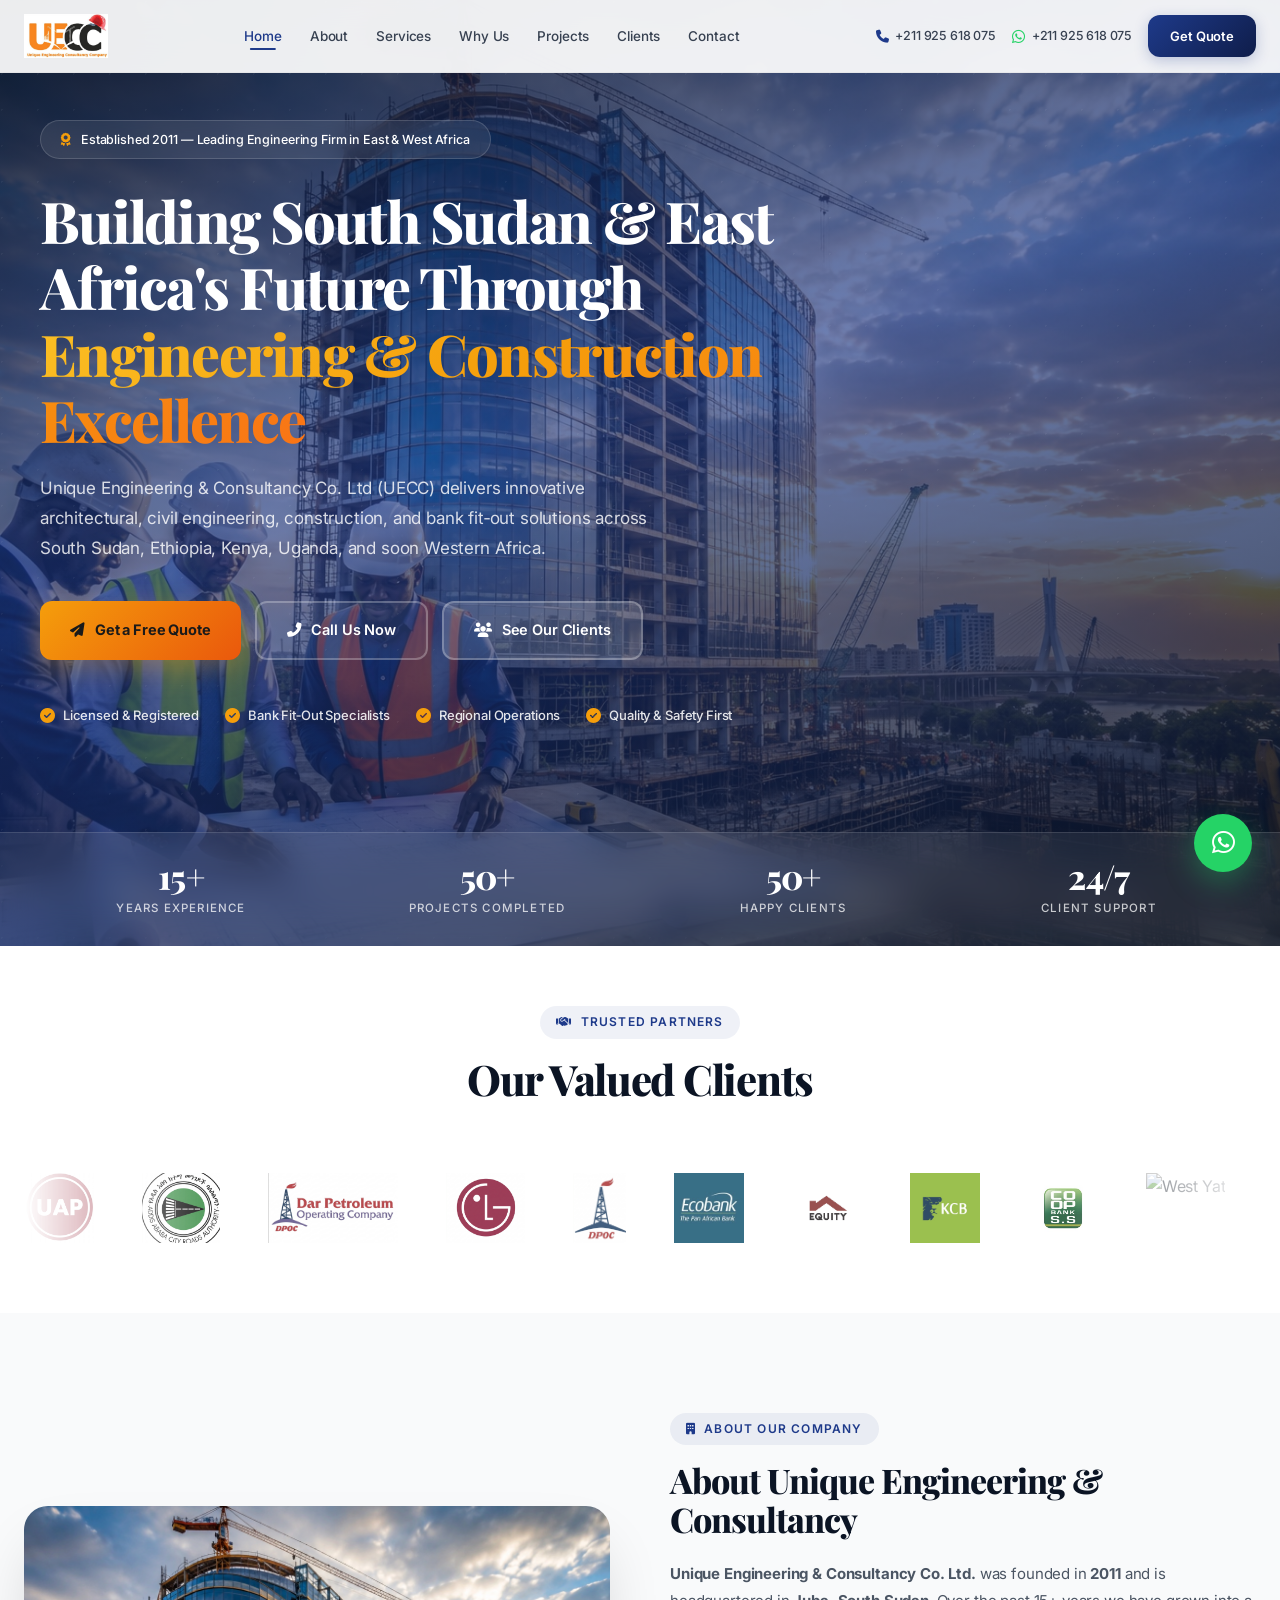
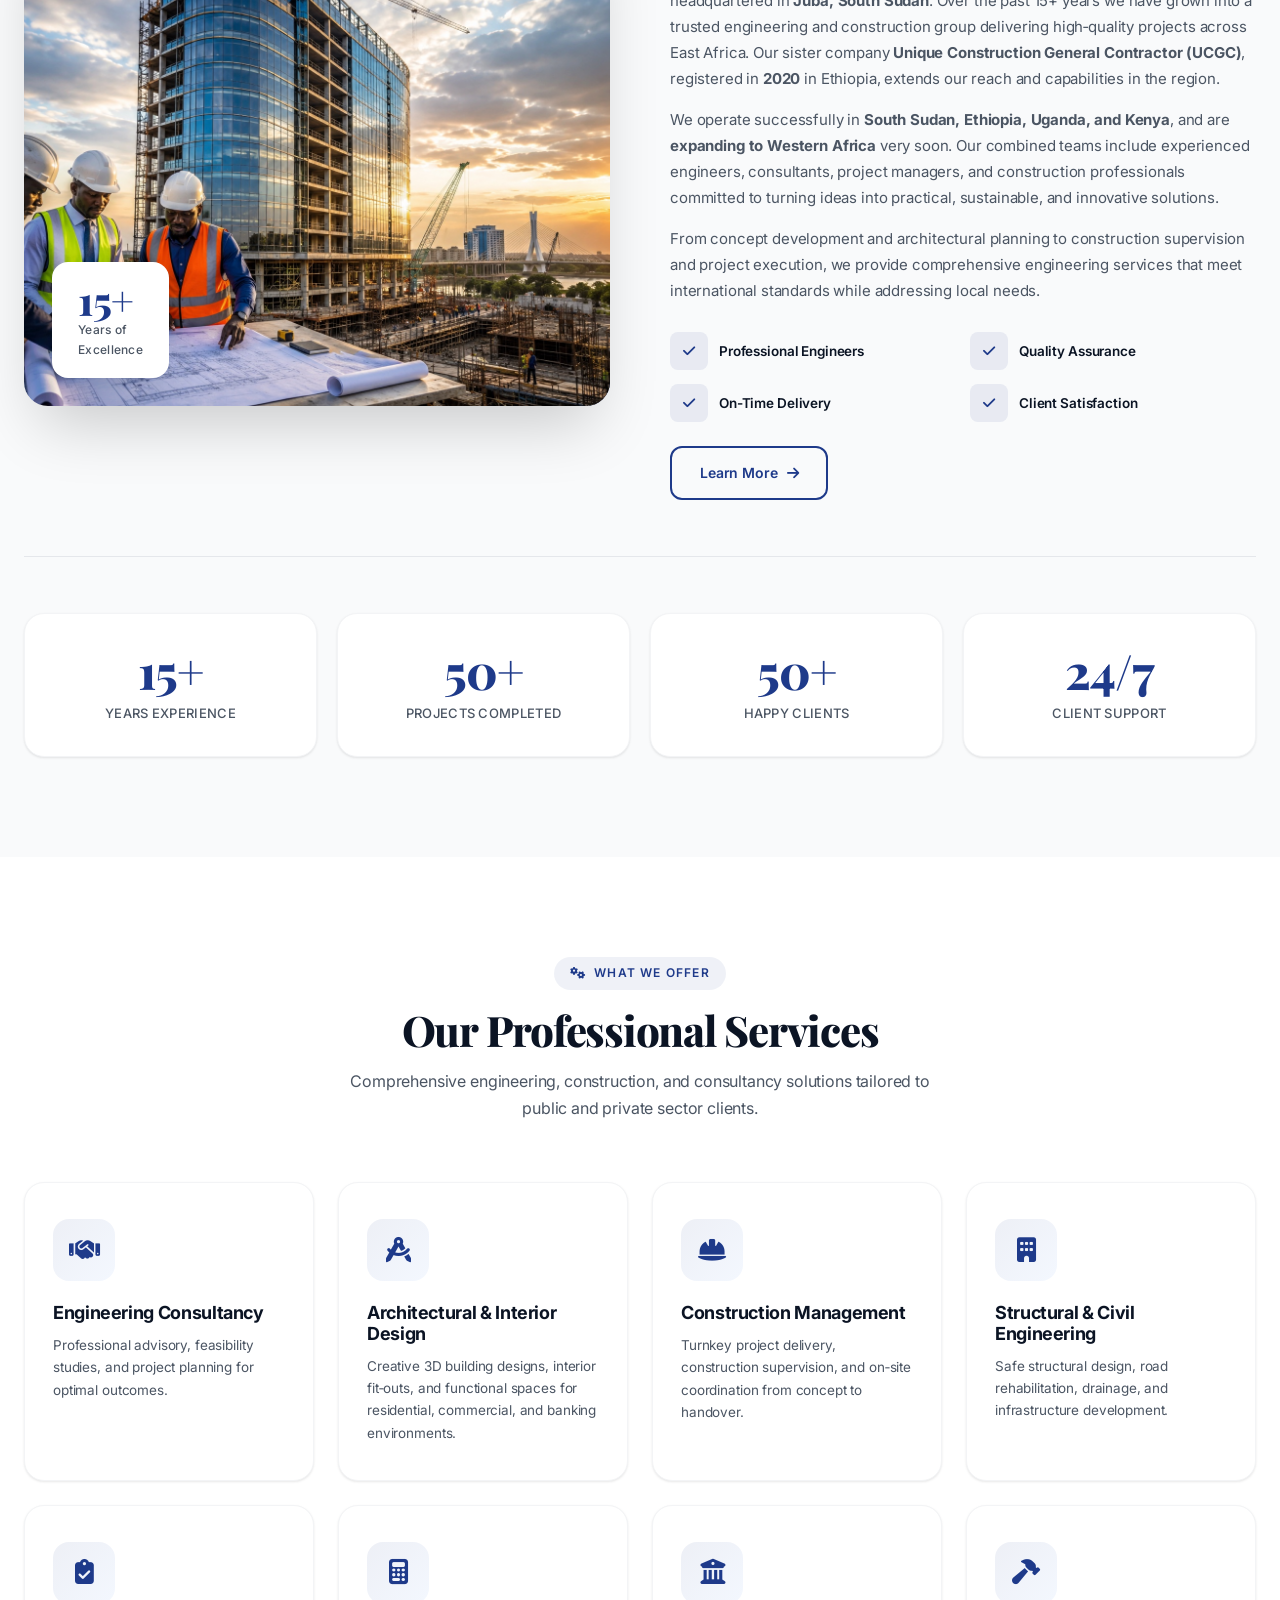
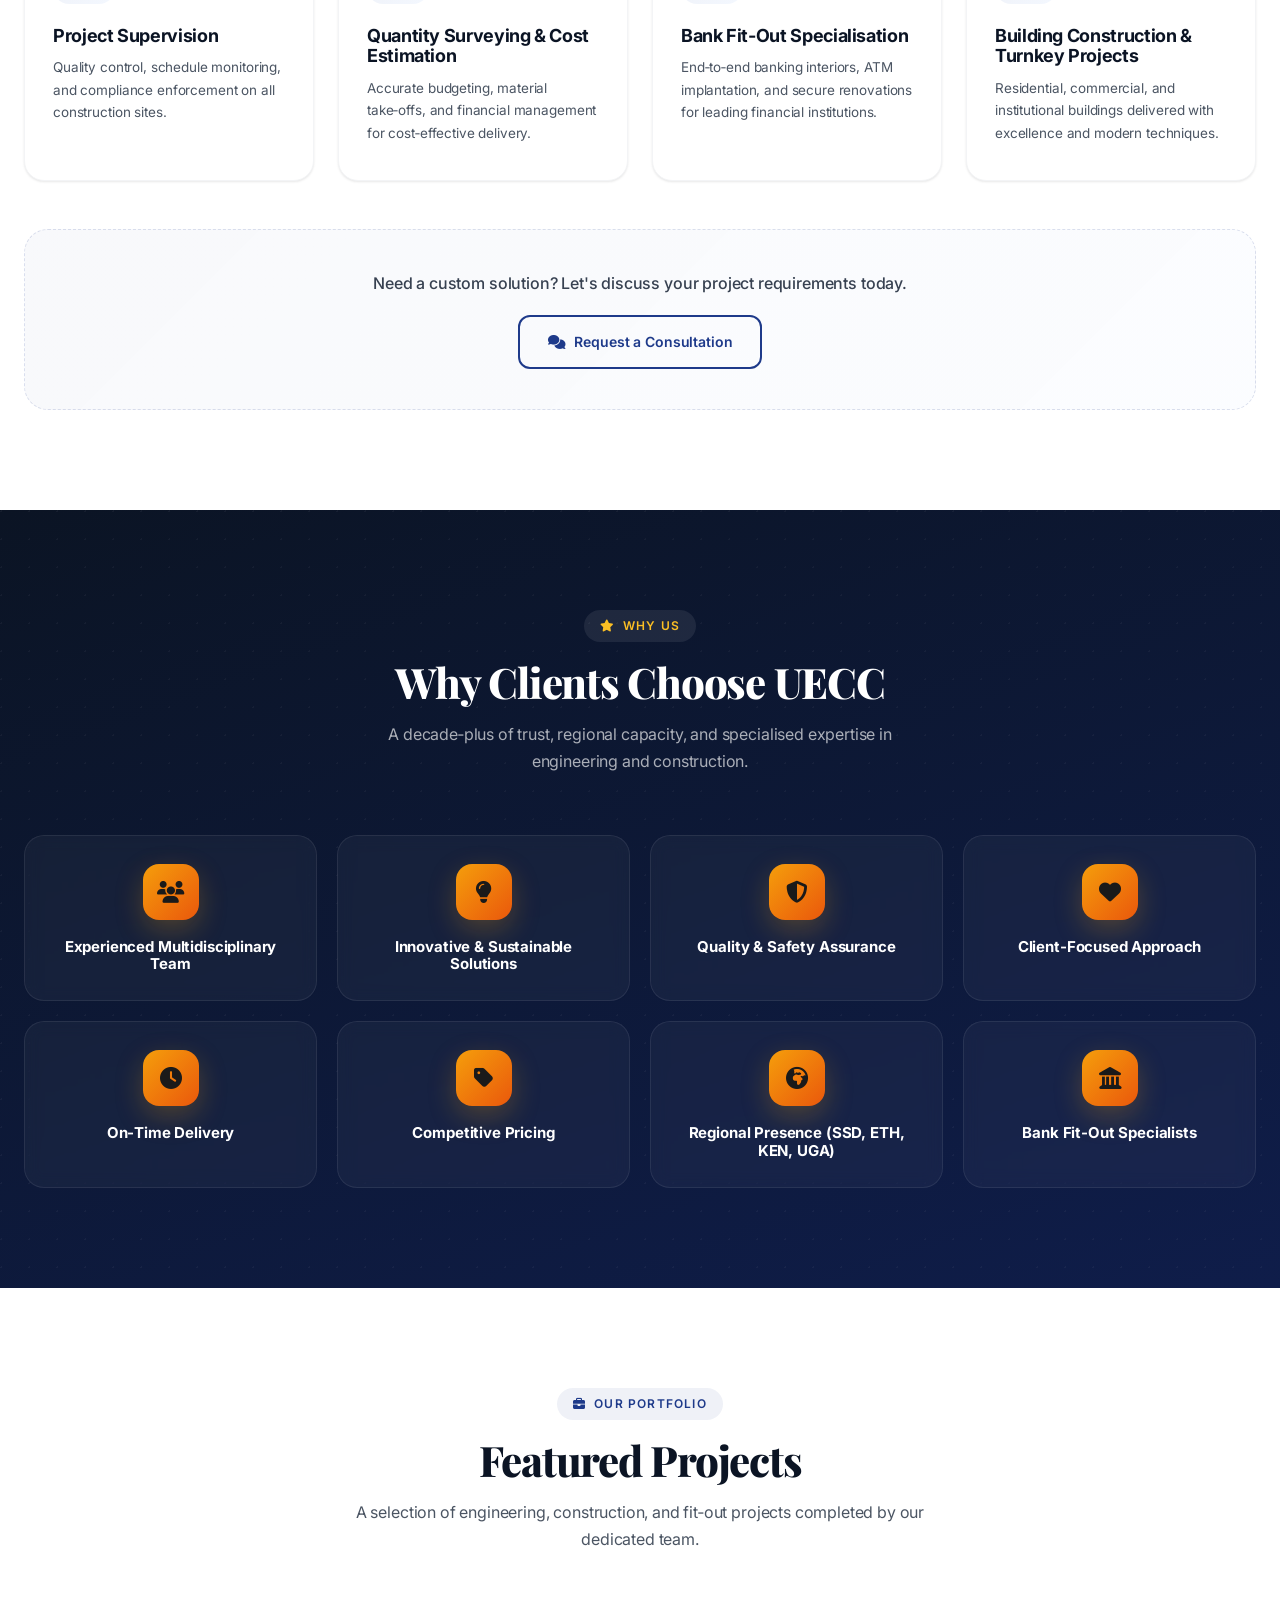
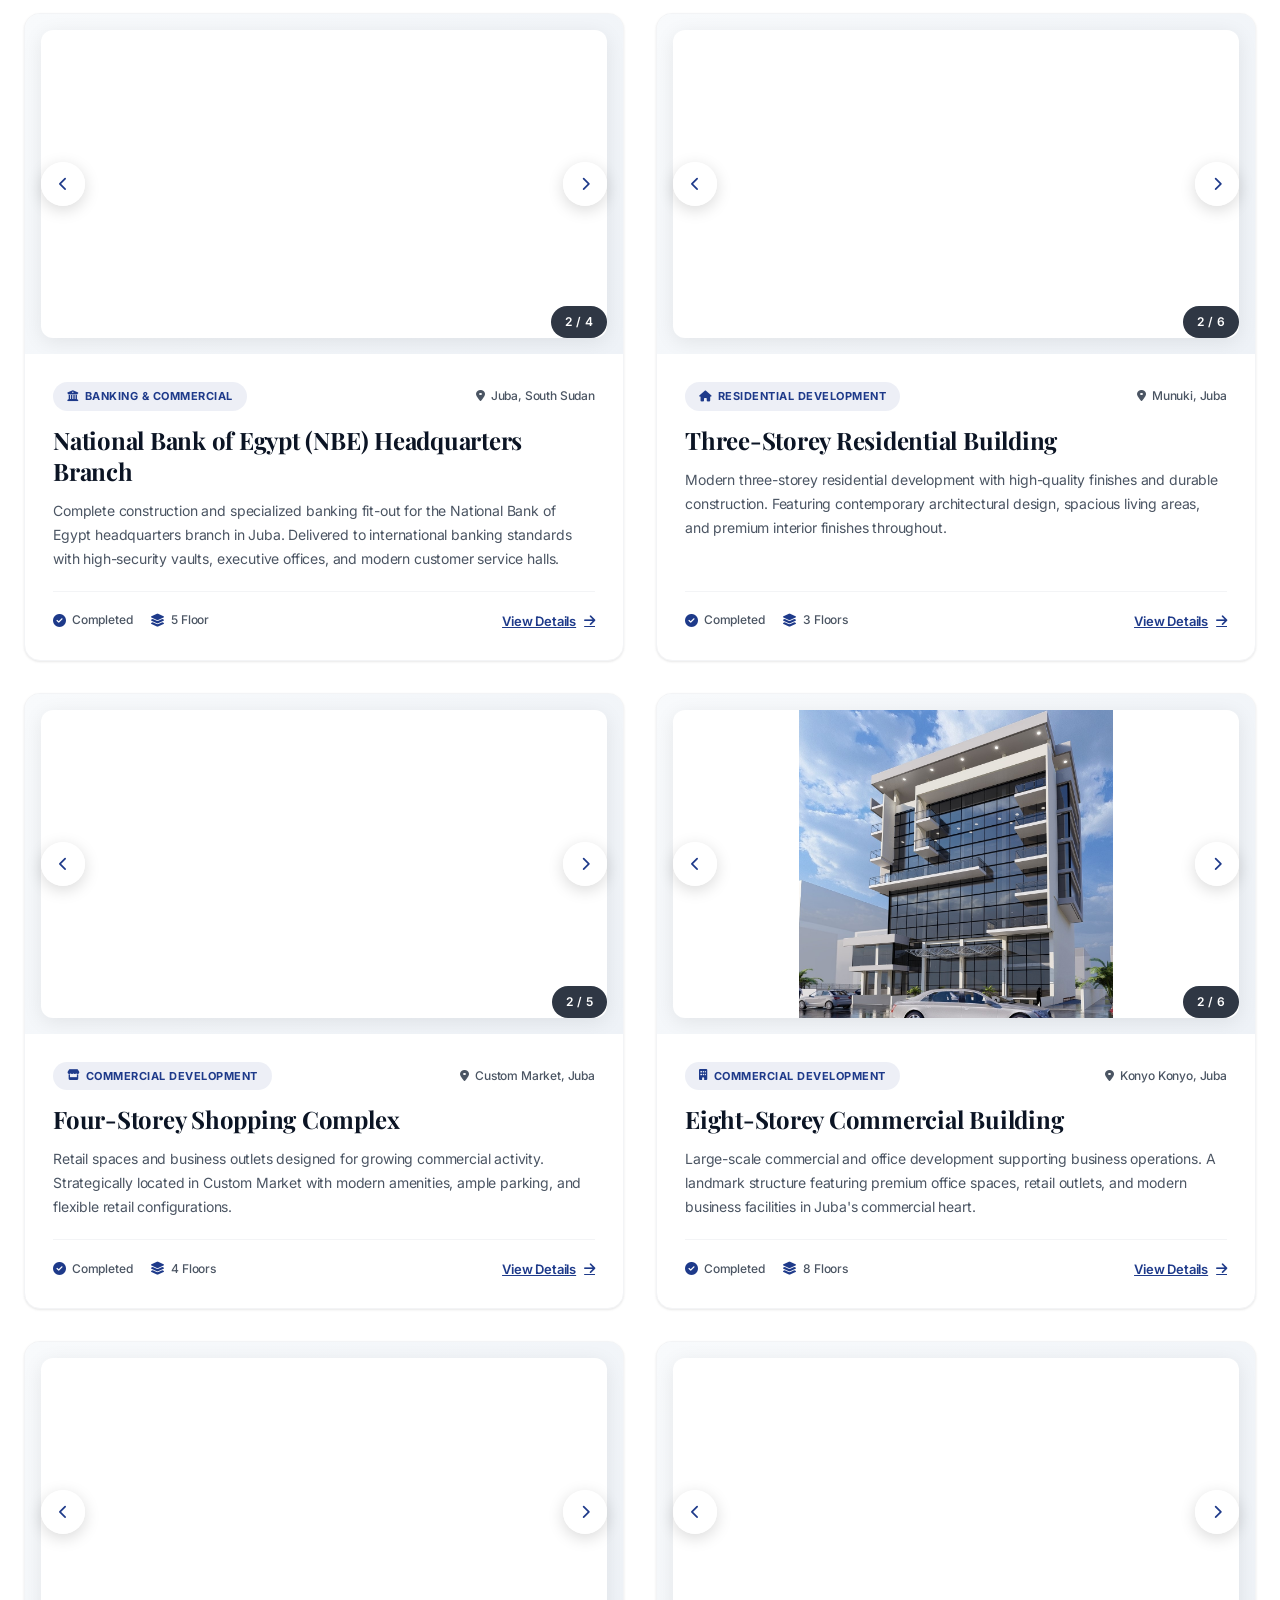
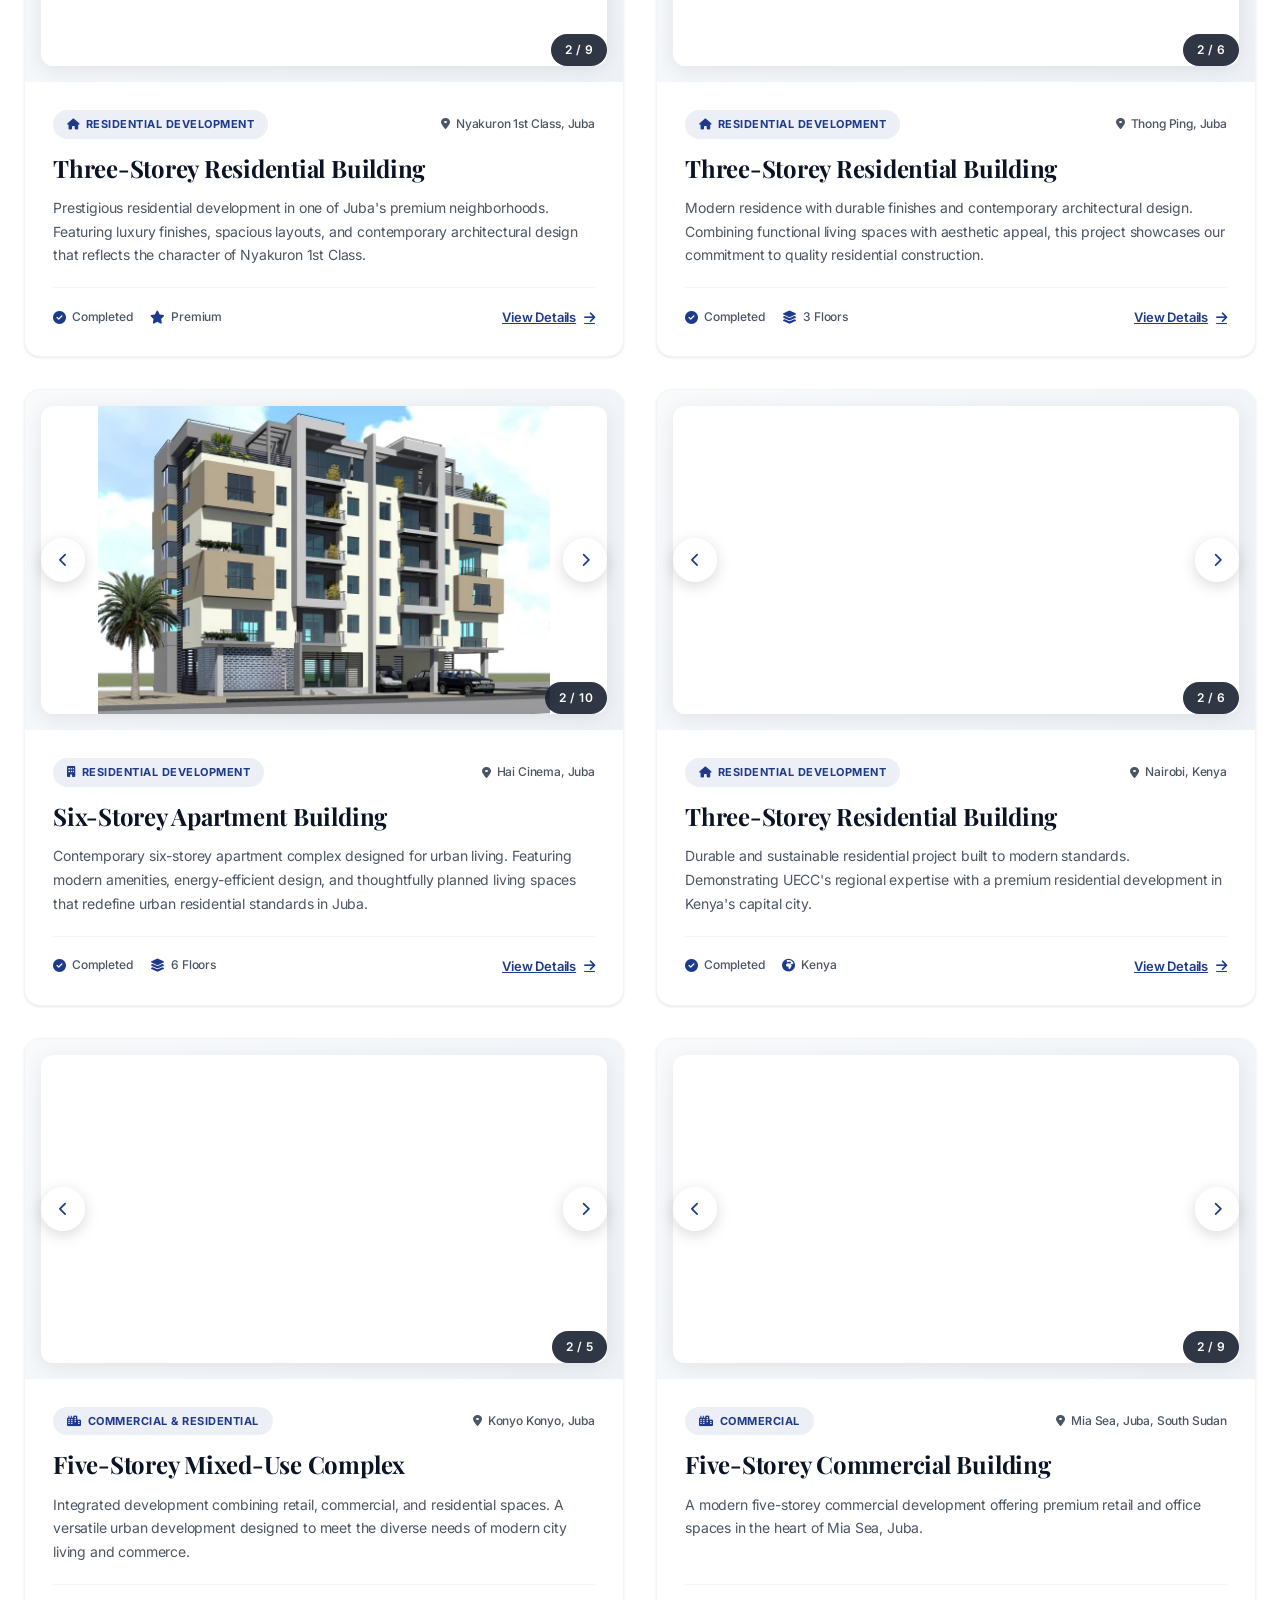
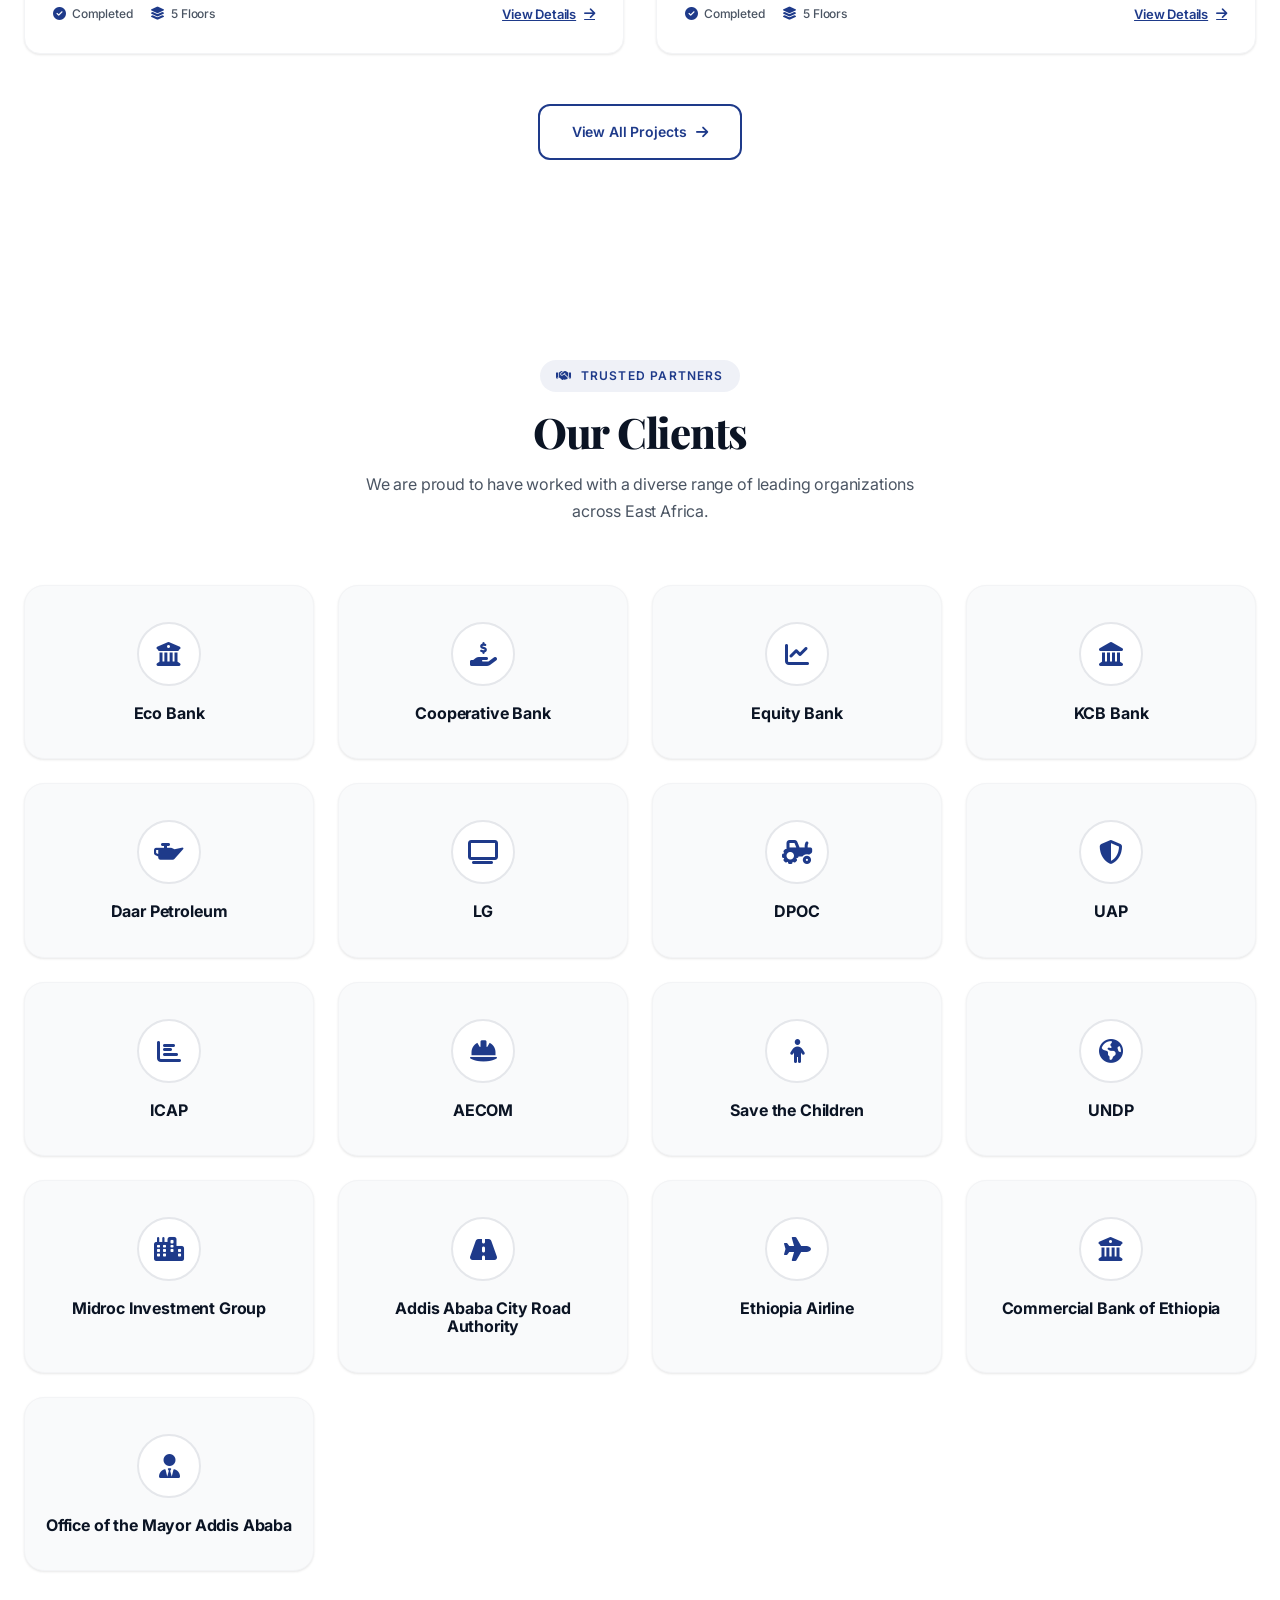
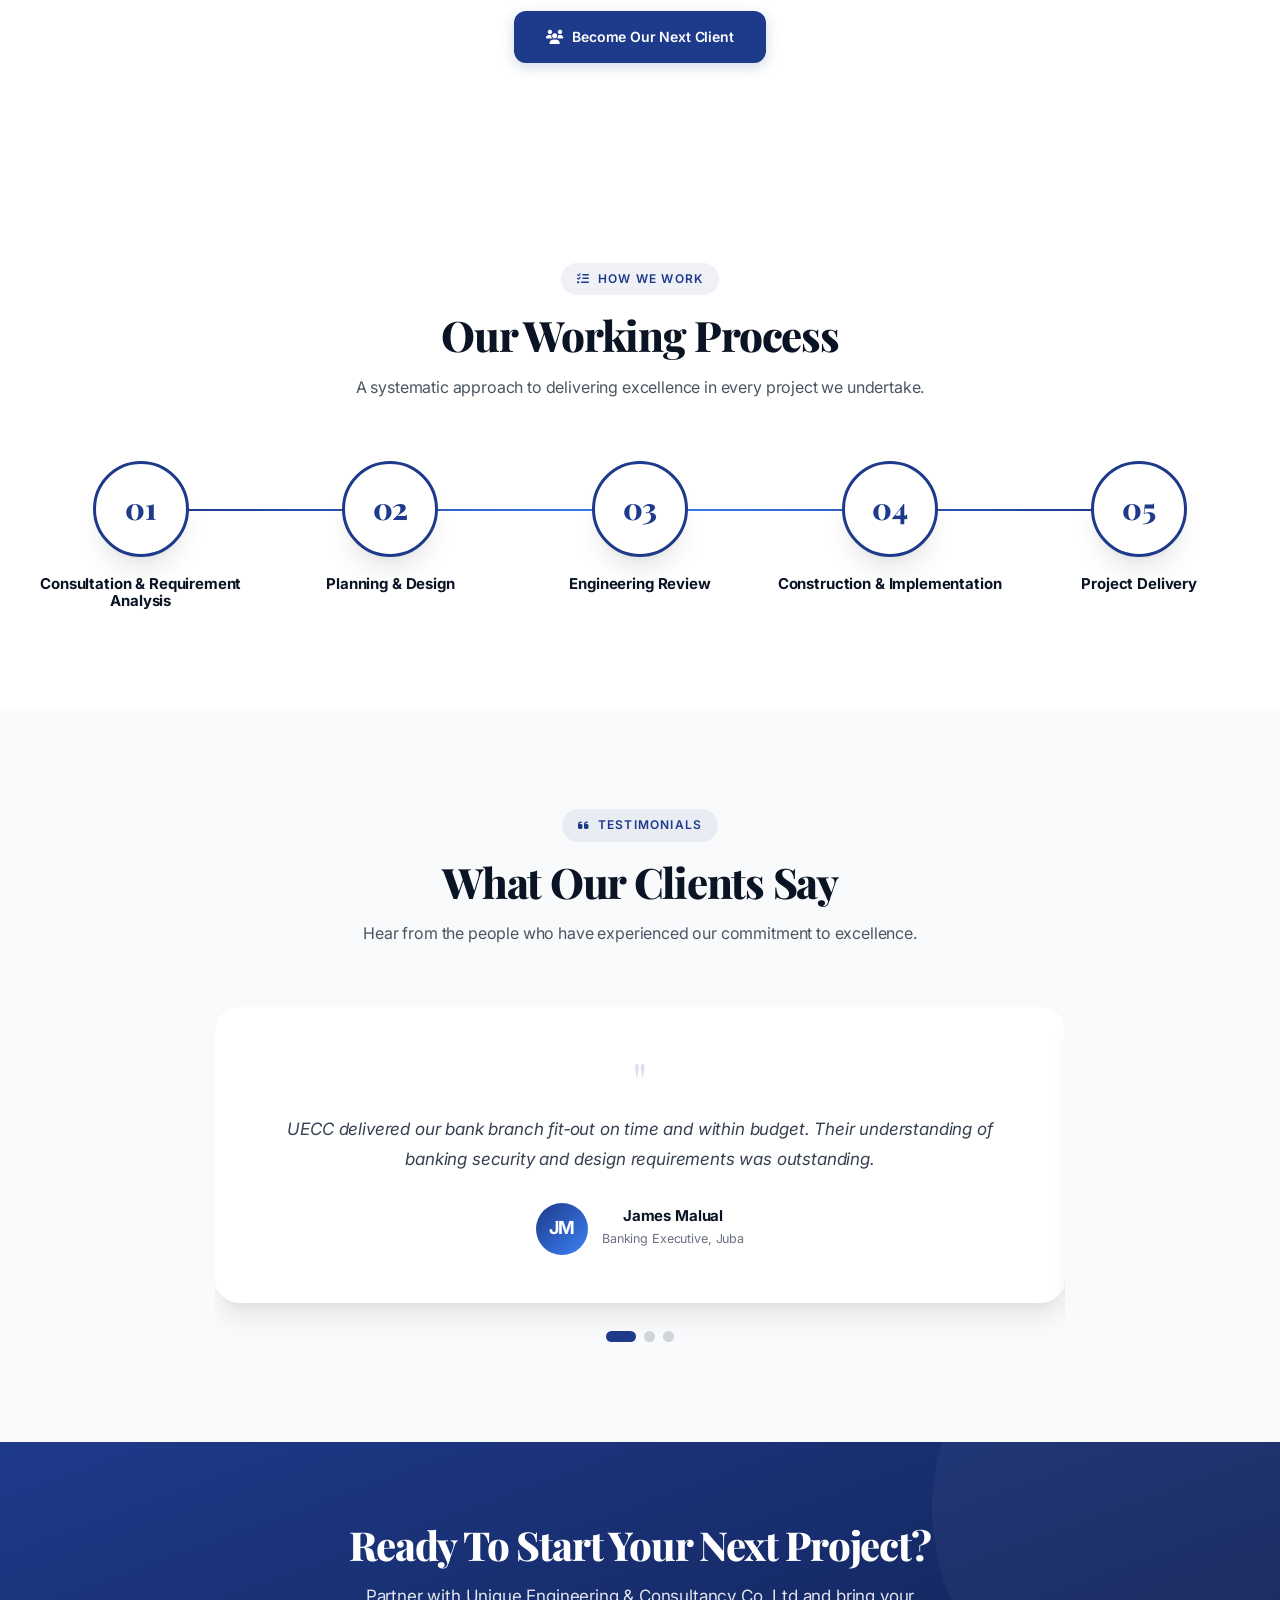
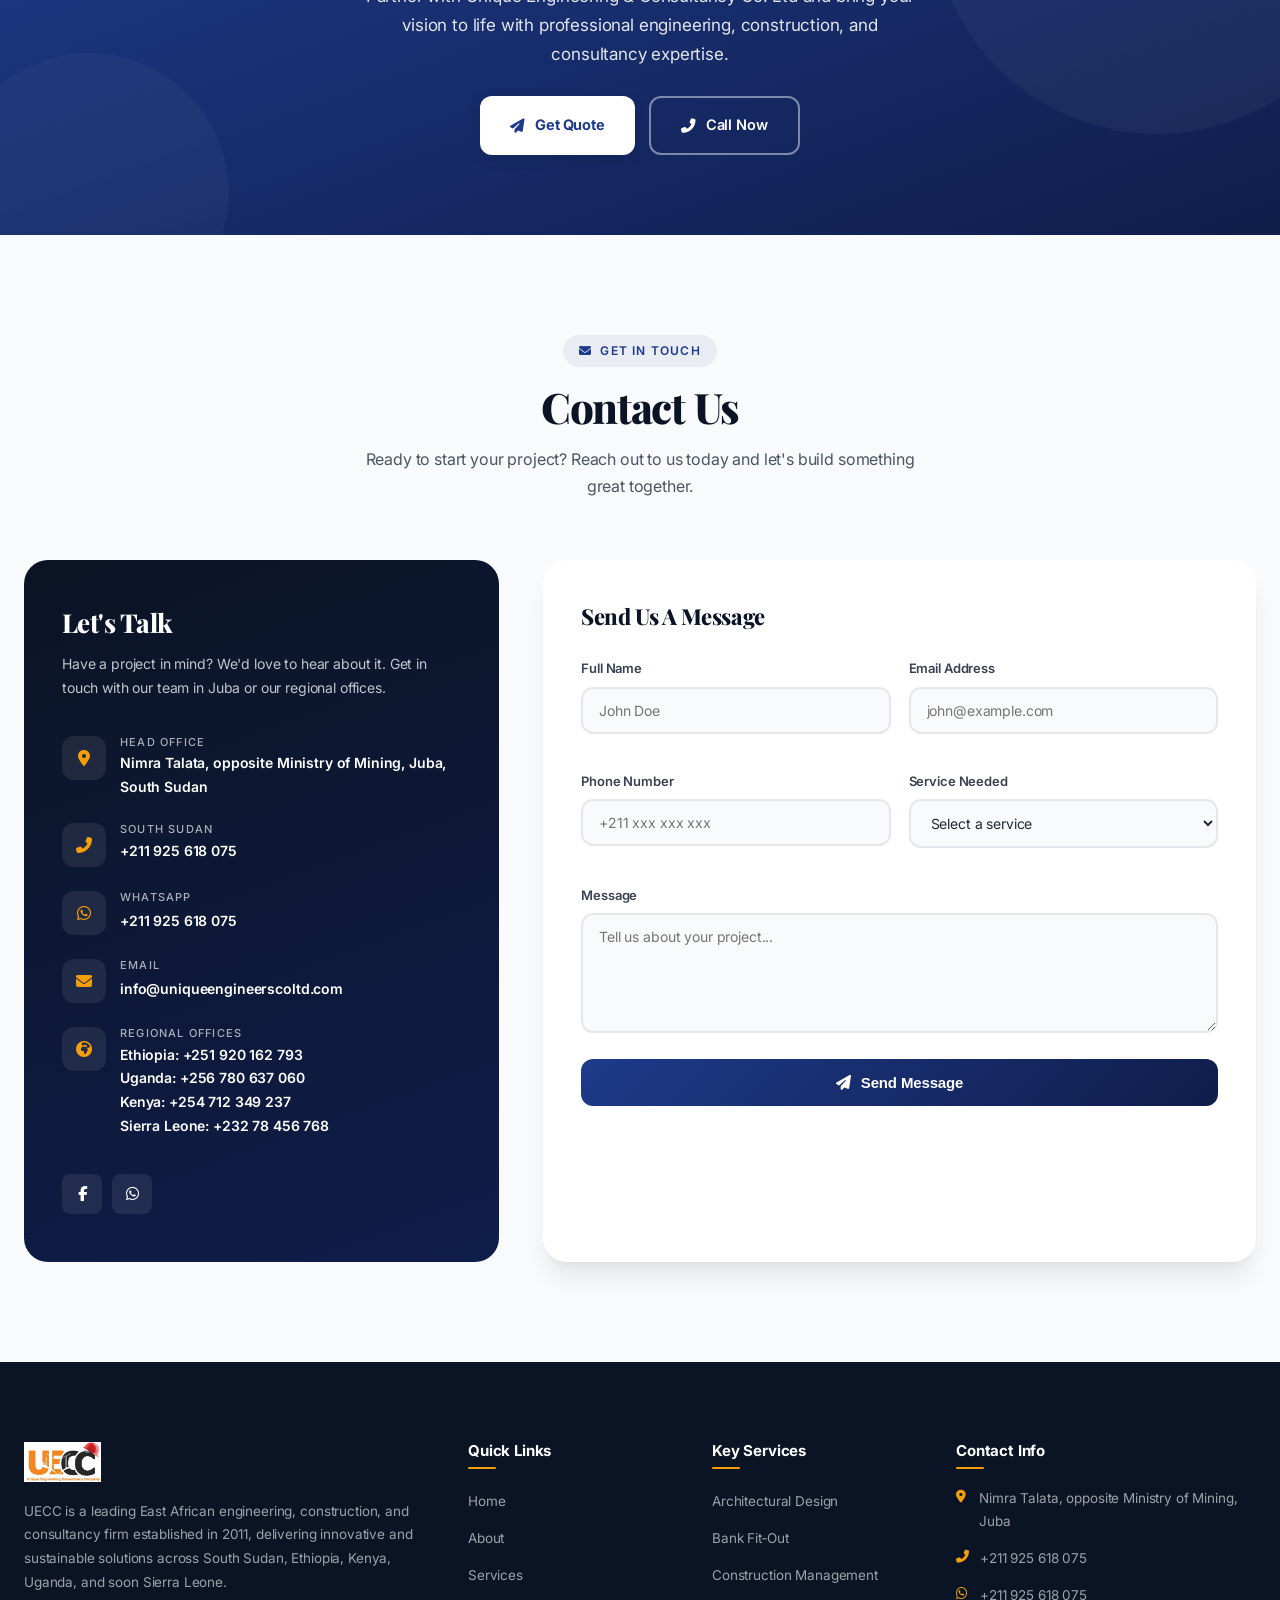
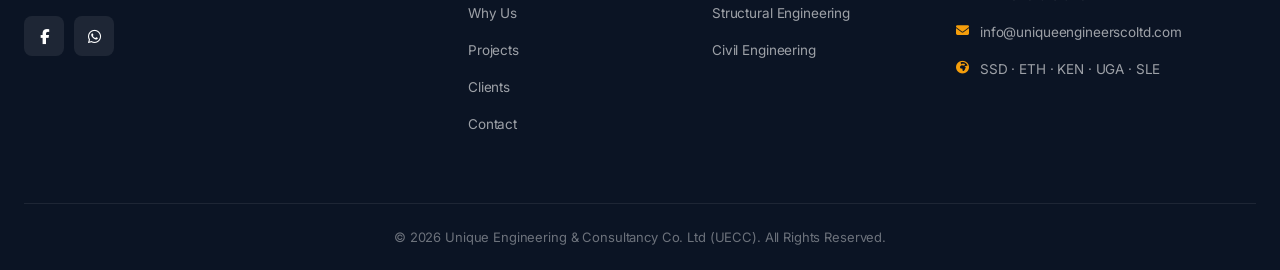
==== commit 0112dc49: "Update index.html" ====
--- a/index.html
+++ b/index.html
@@ -12,10 +12,6 @@
     <link rel="stylesheet" href="style.css">
 </head>
 <body>
-    <h1 style="background:red;color:white;padding:20px;">
-THIS IS THE NEW WEBSITE
-</h1>
-
     <!-- Navigation -->
     <nav class="navbar" id="navbar">
         <div class="nav-container">
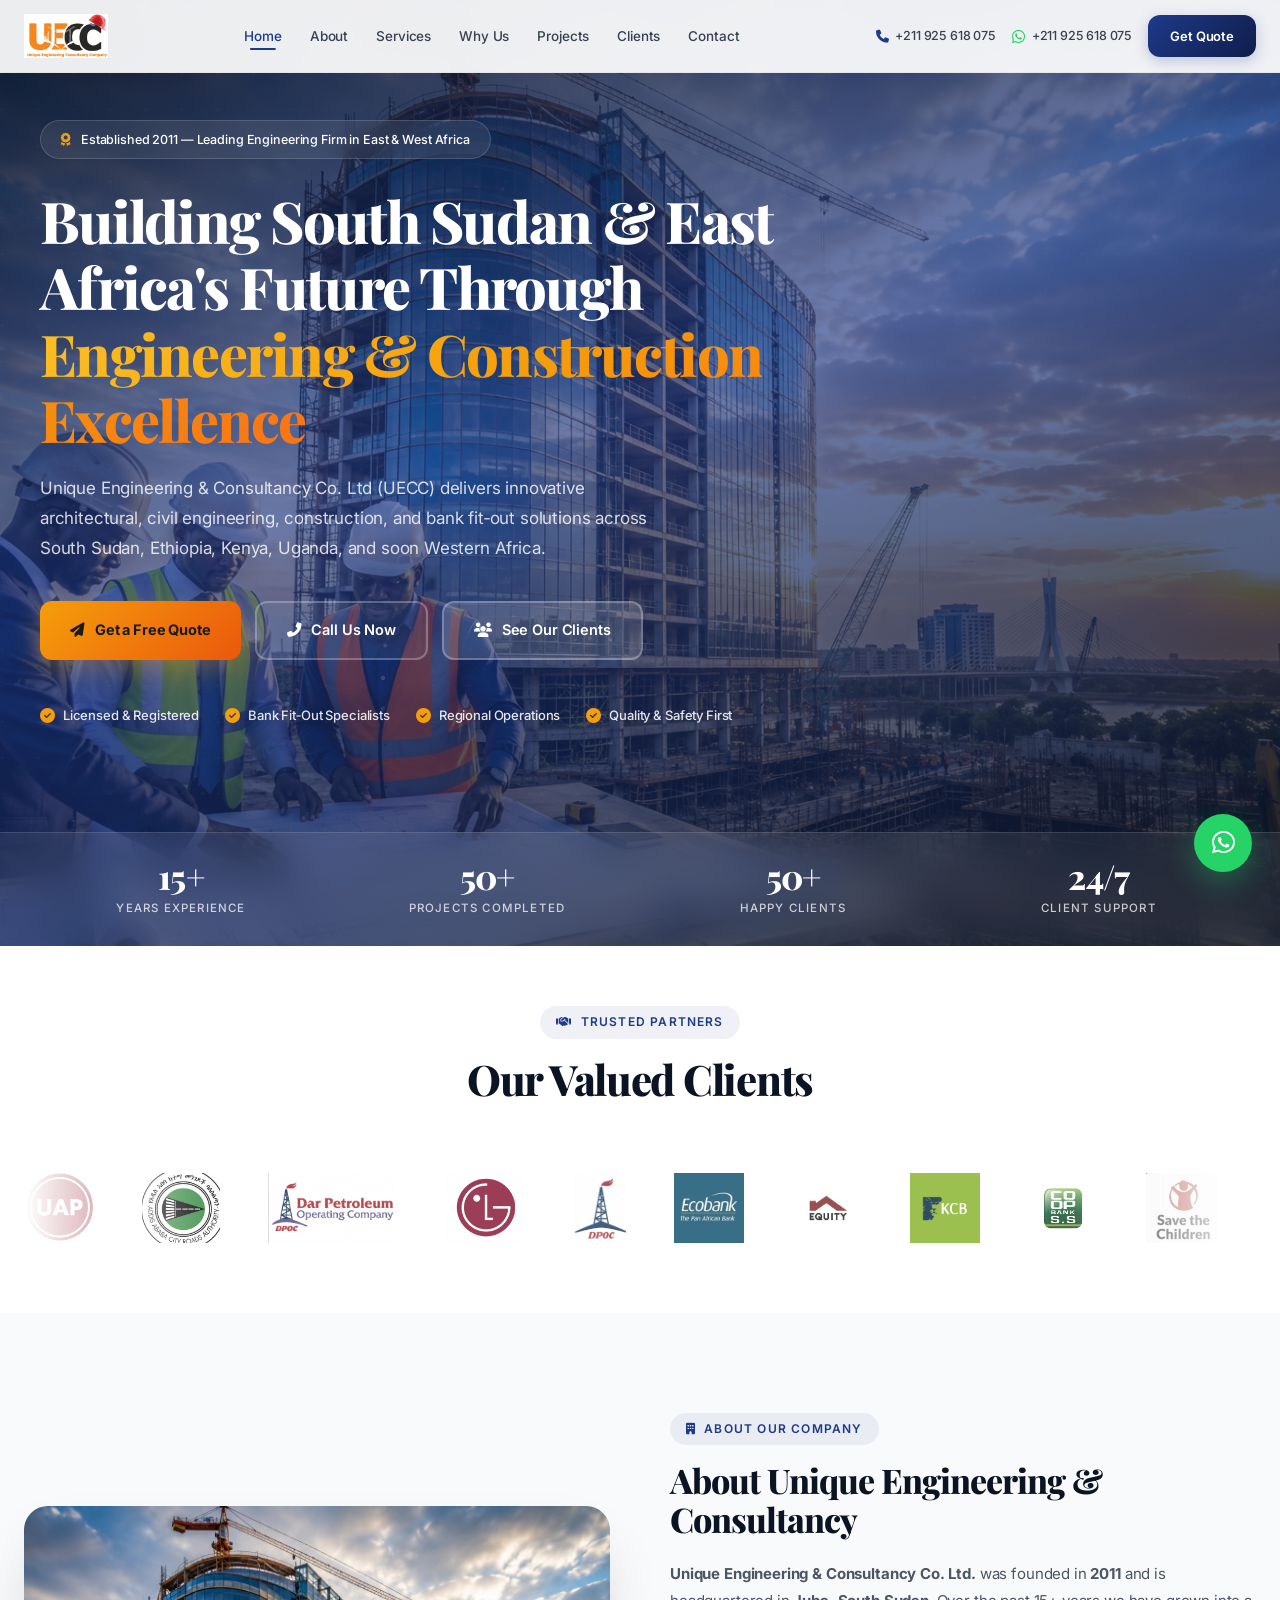
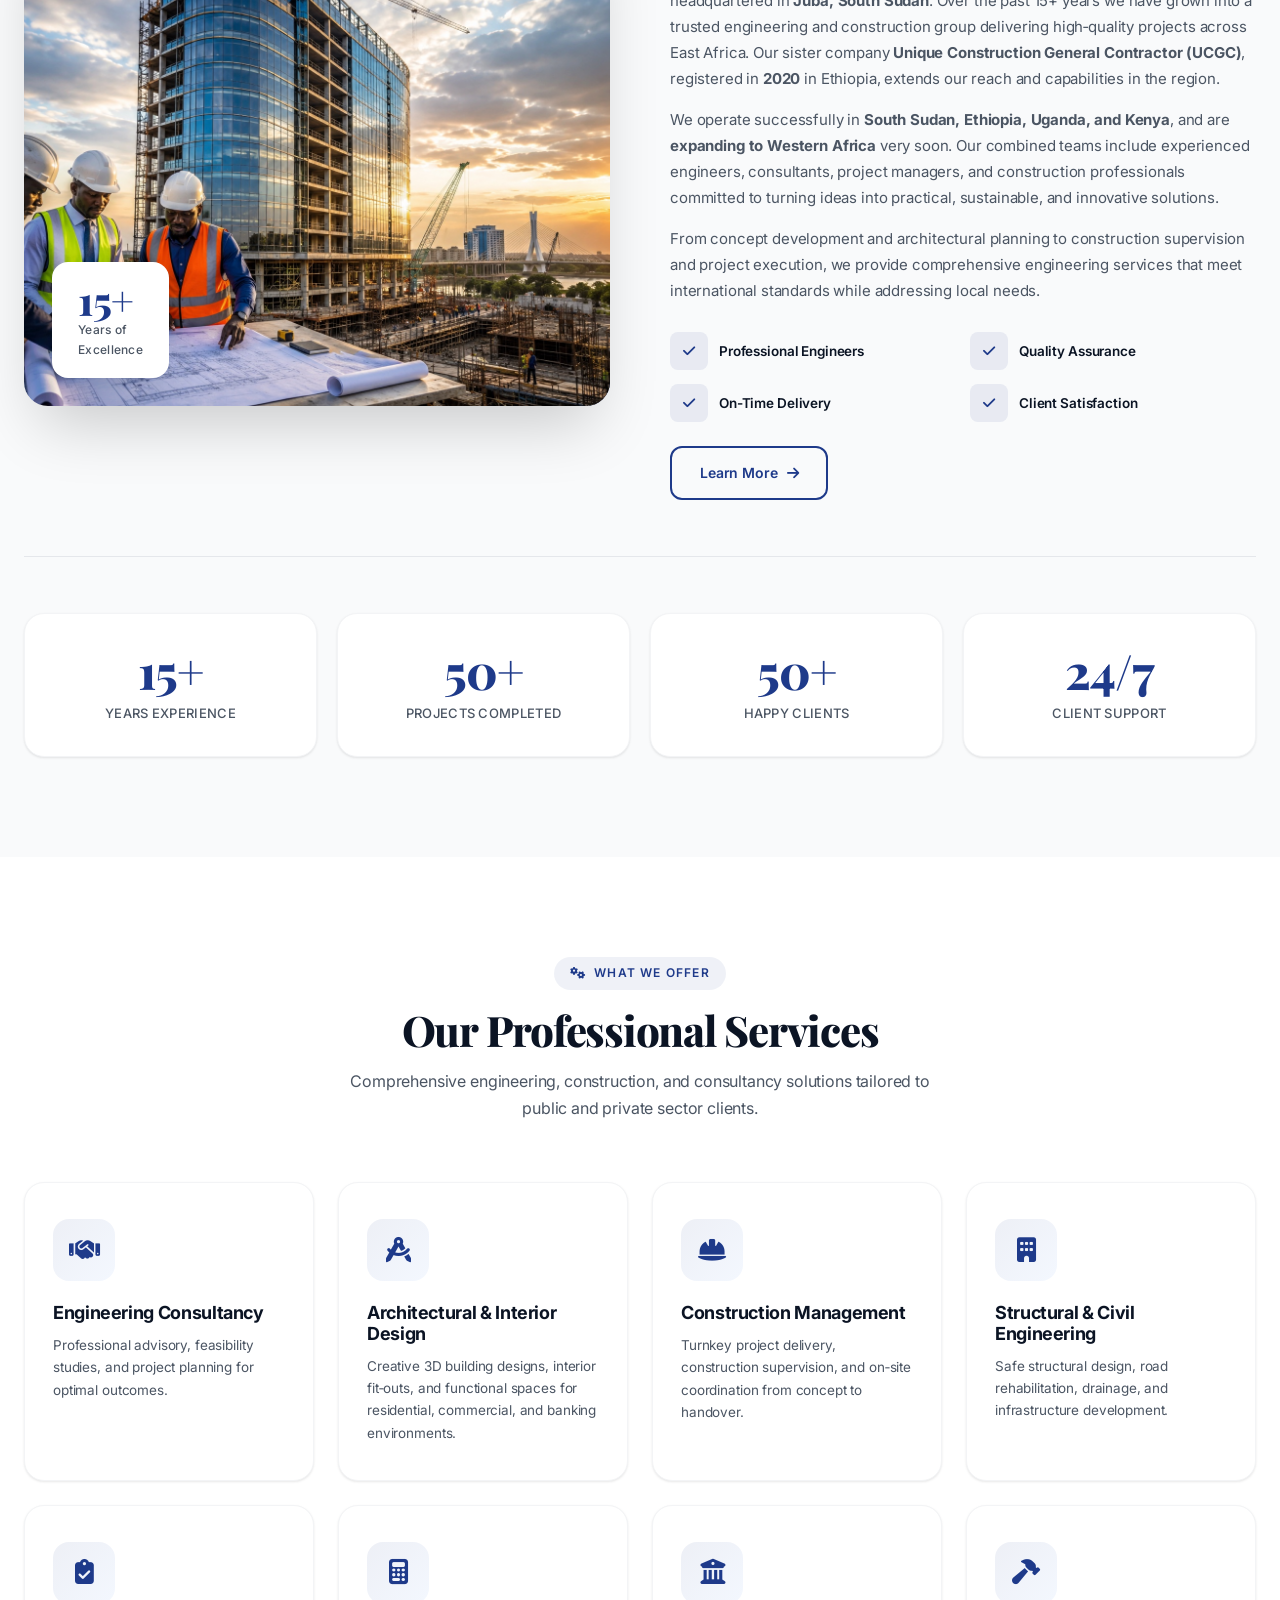
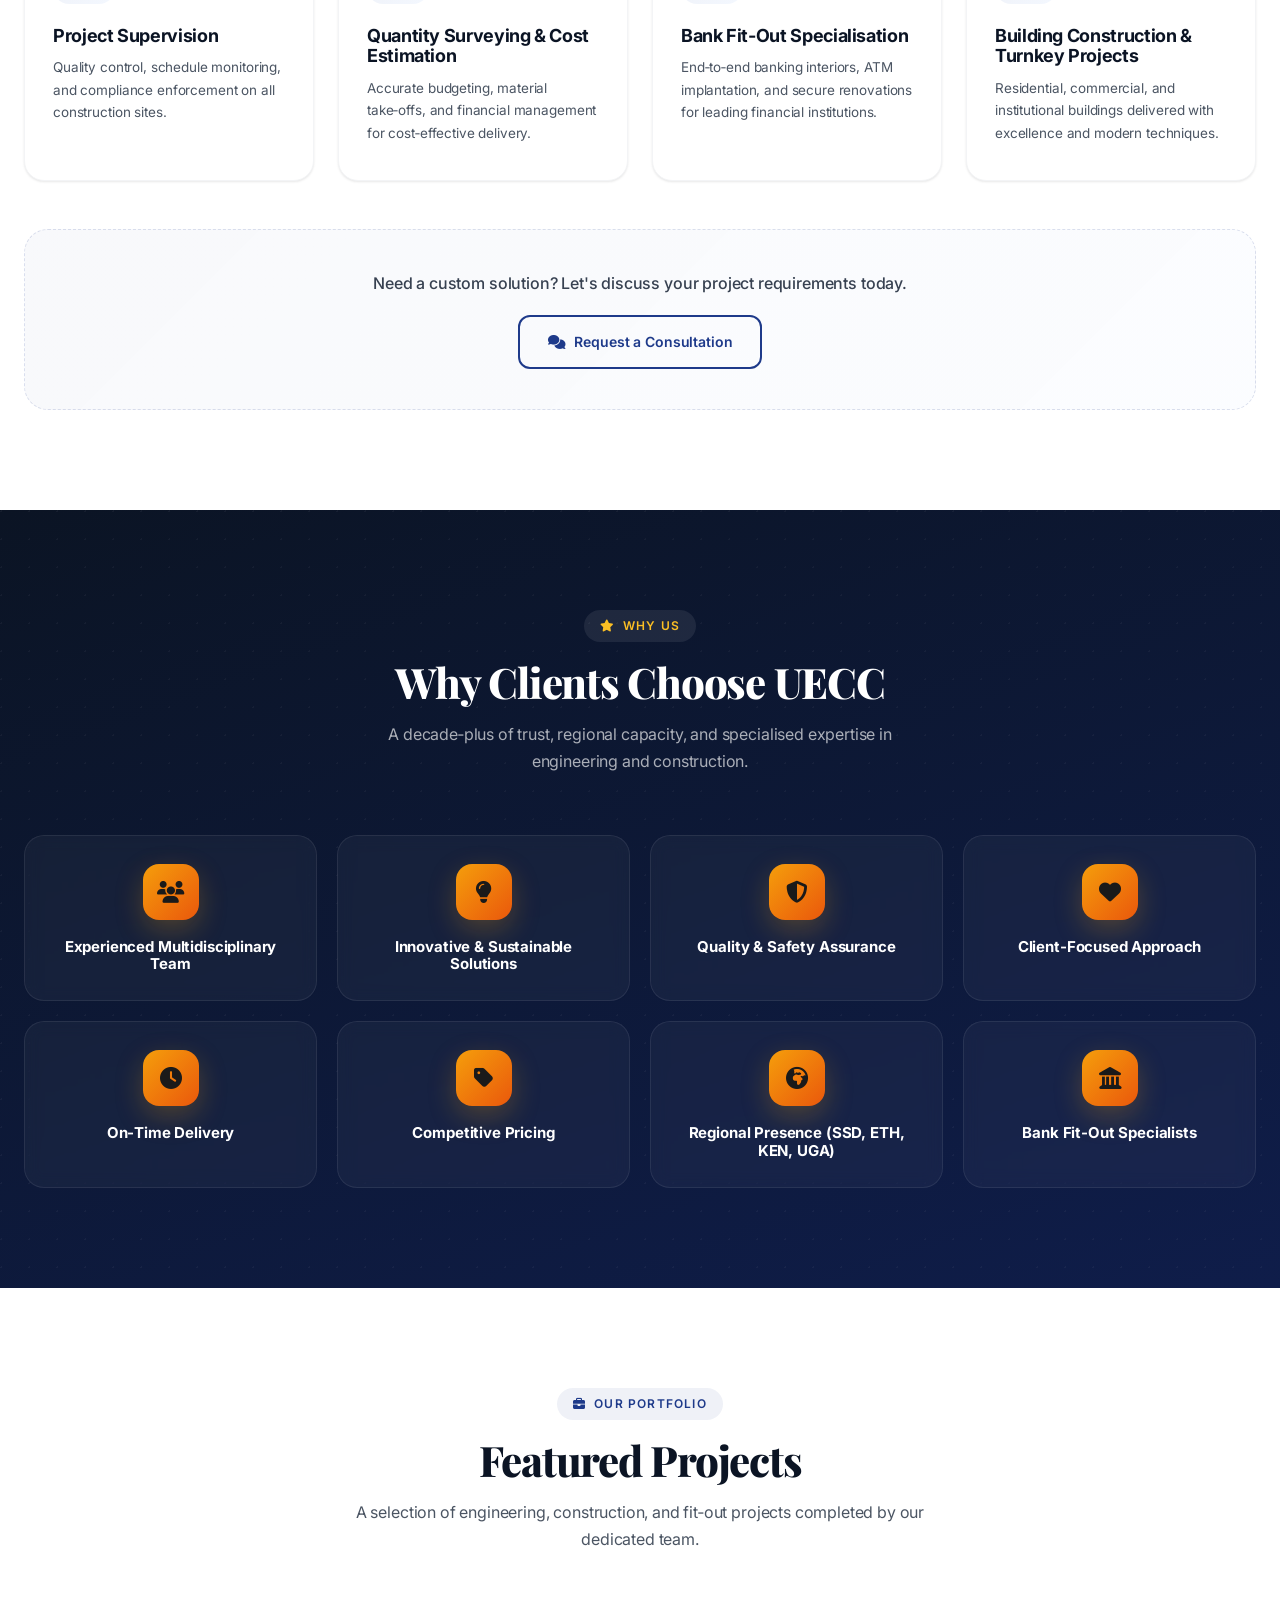
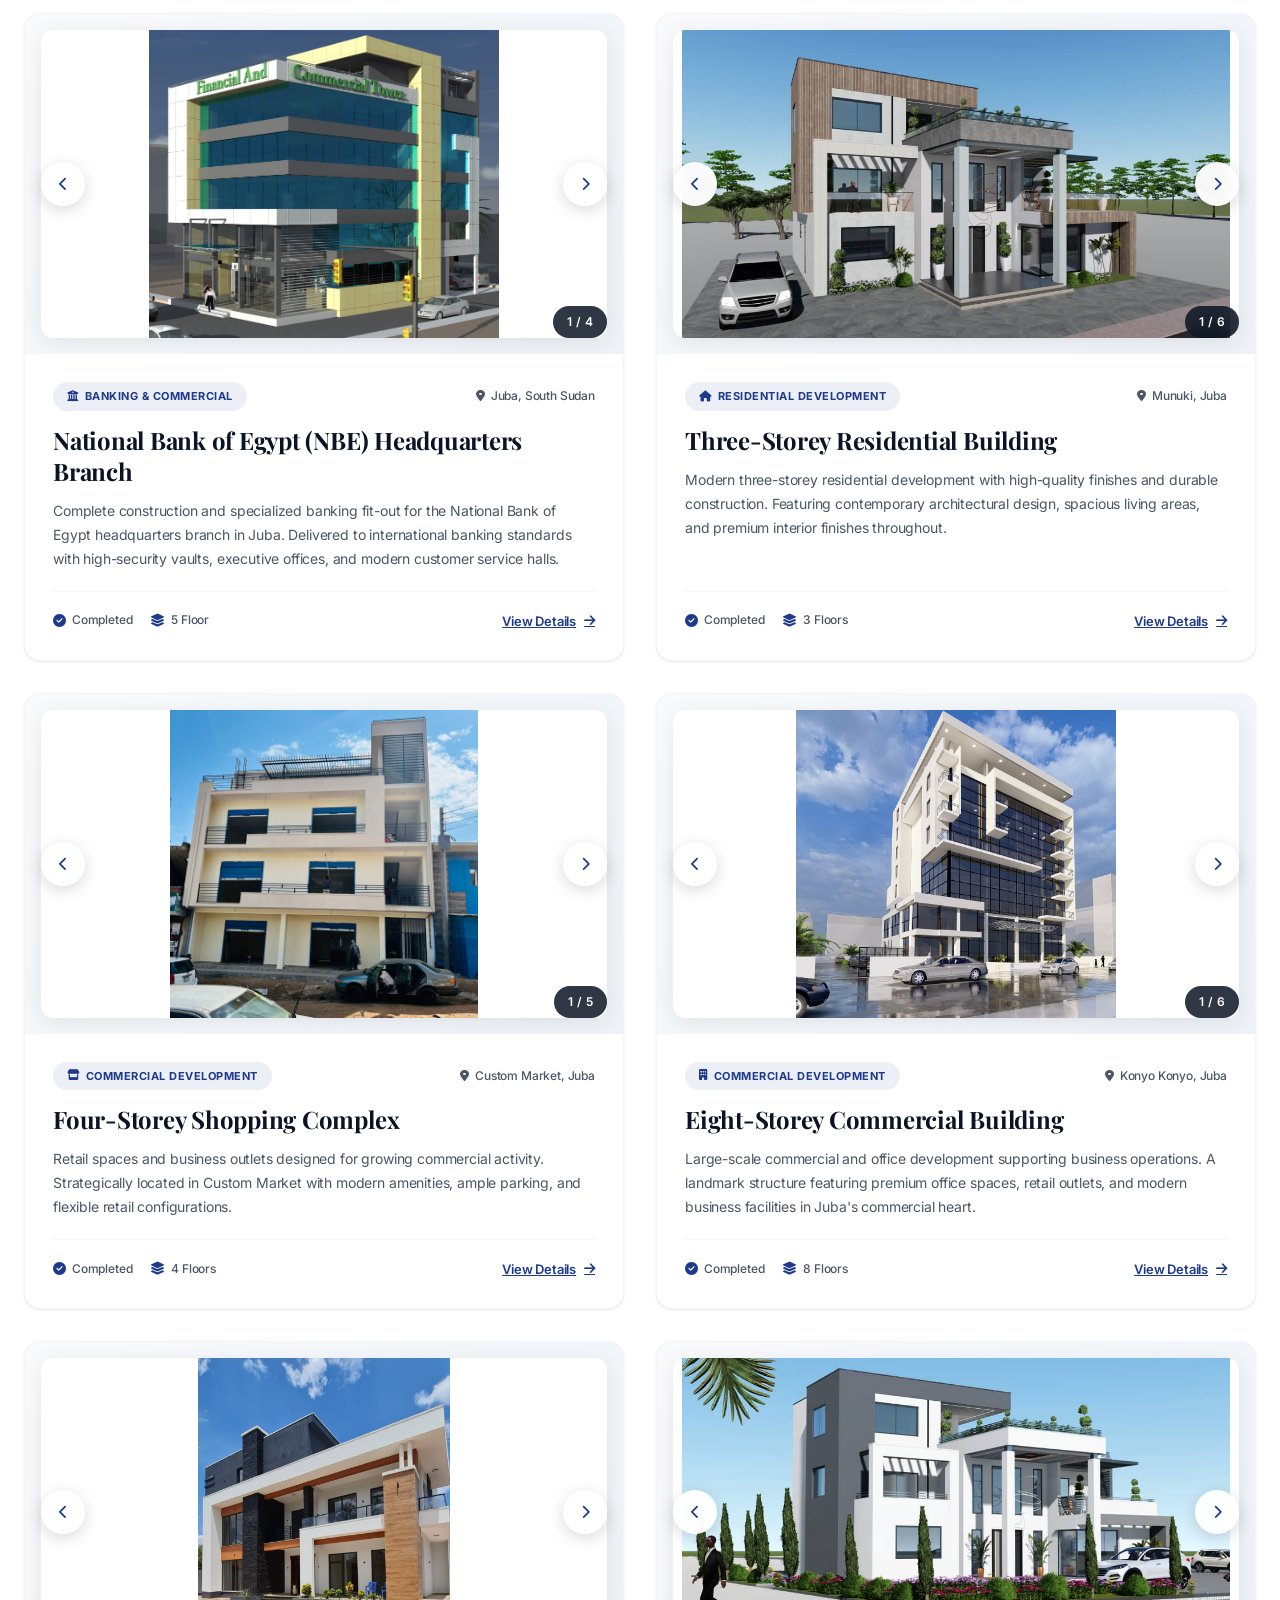
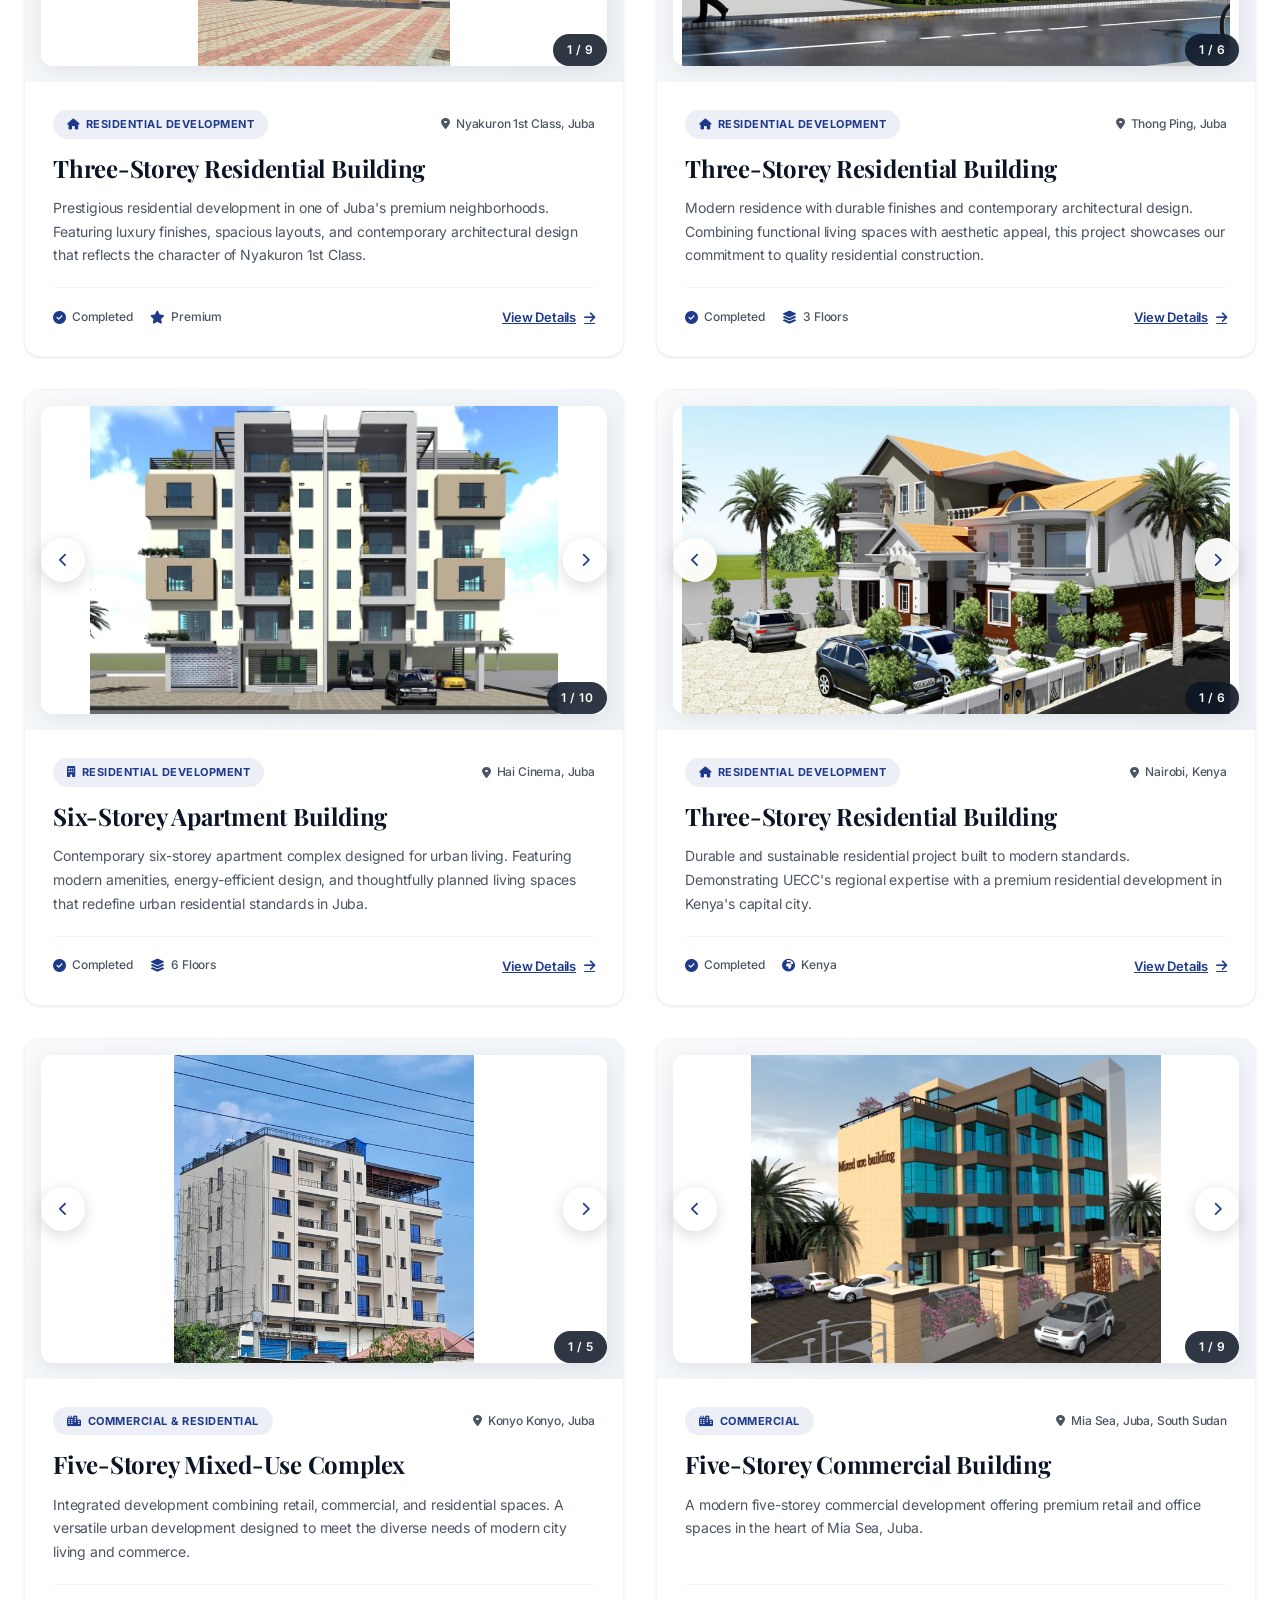
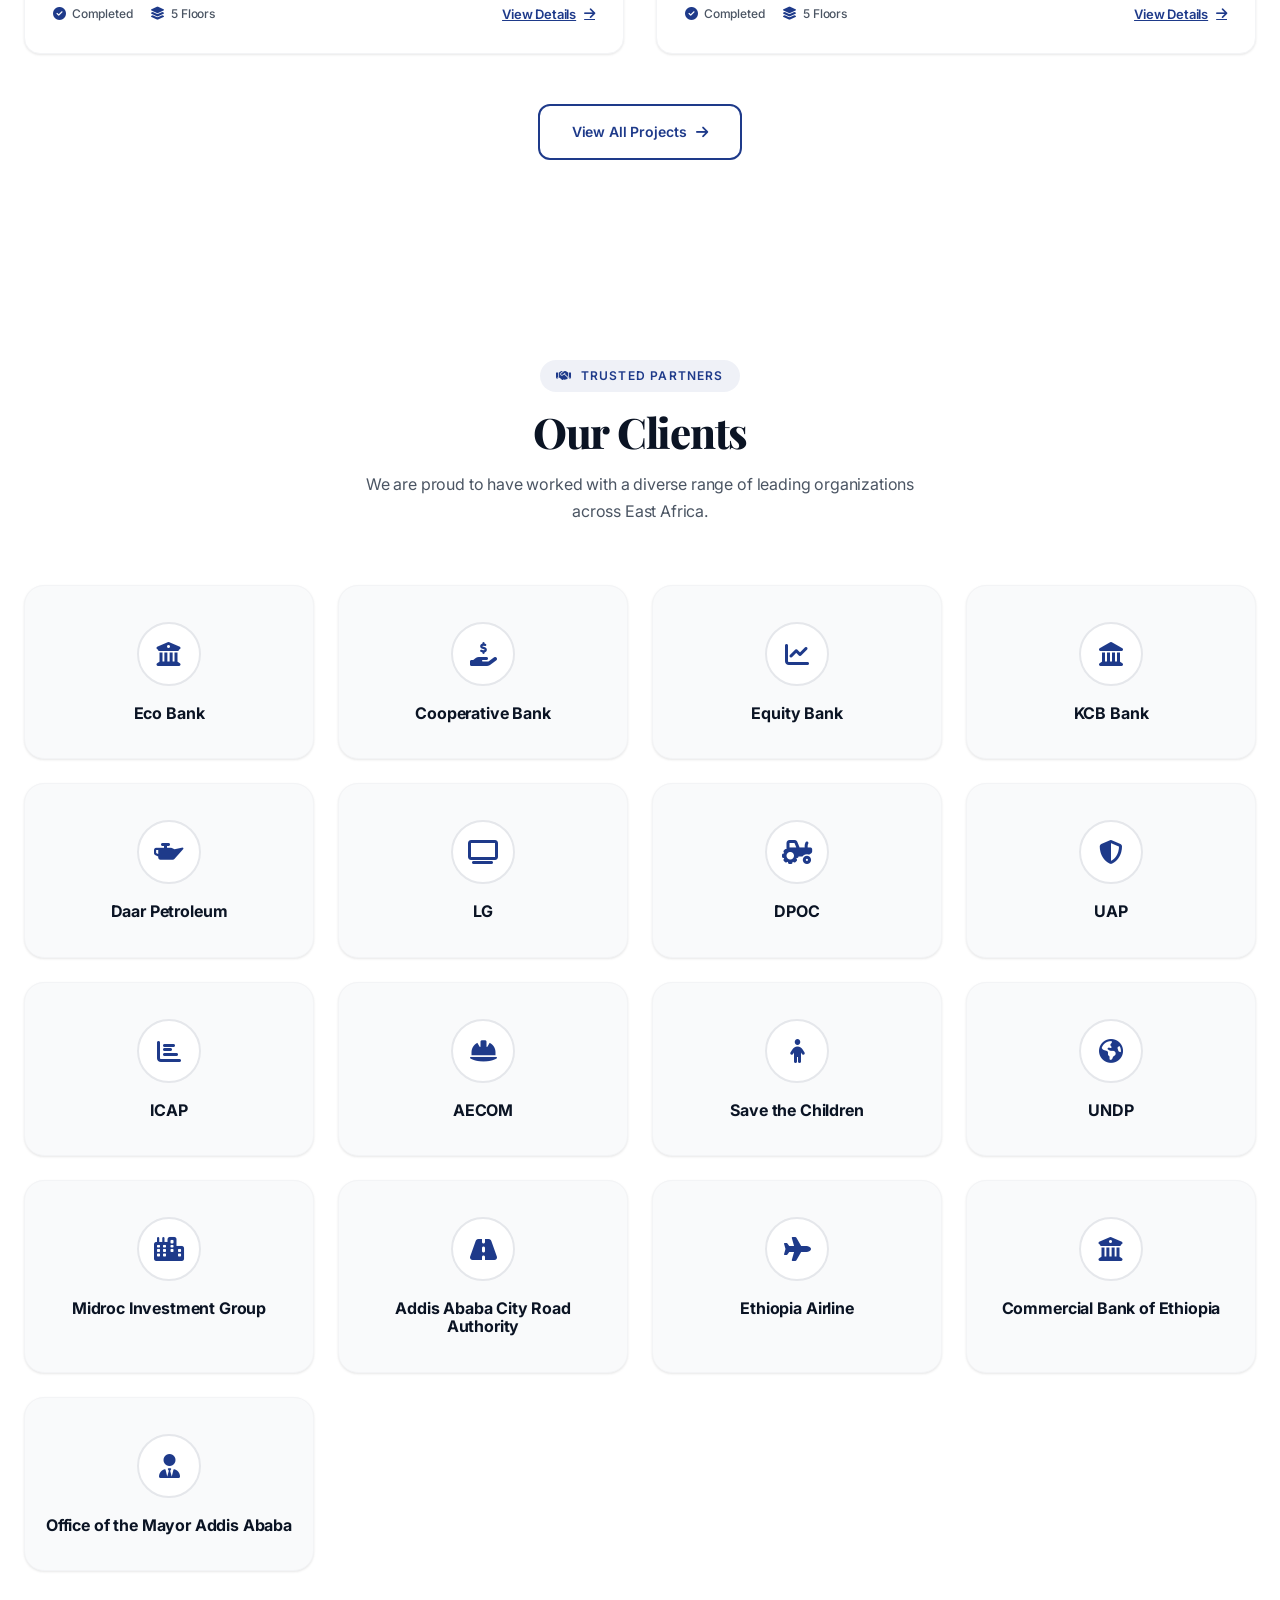
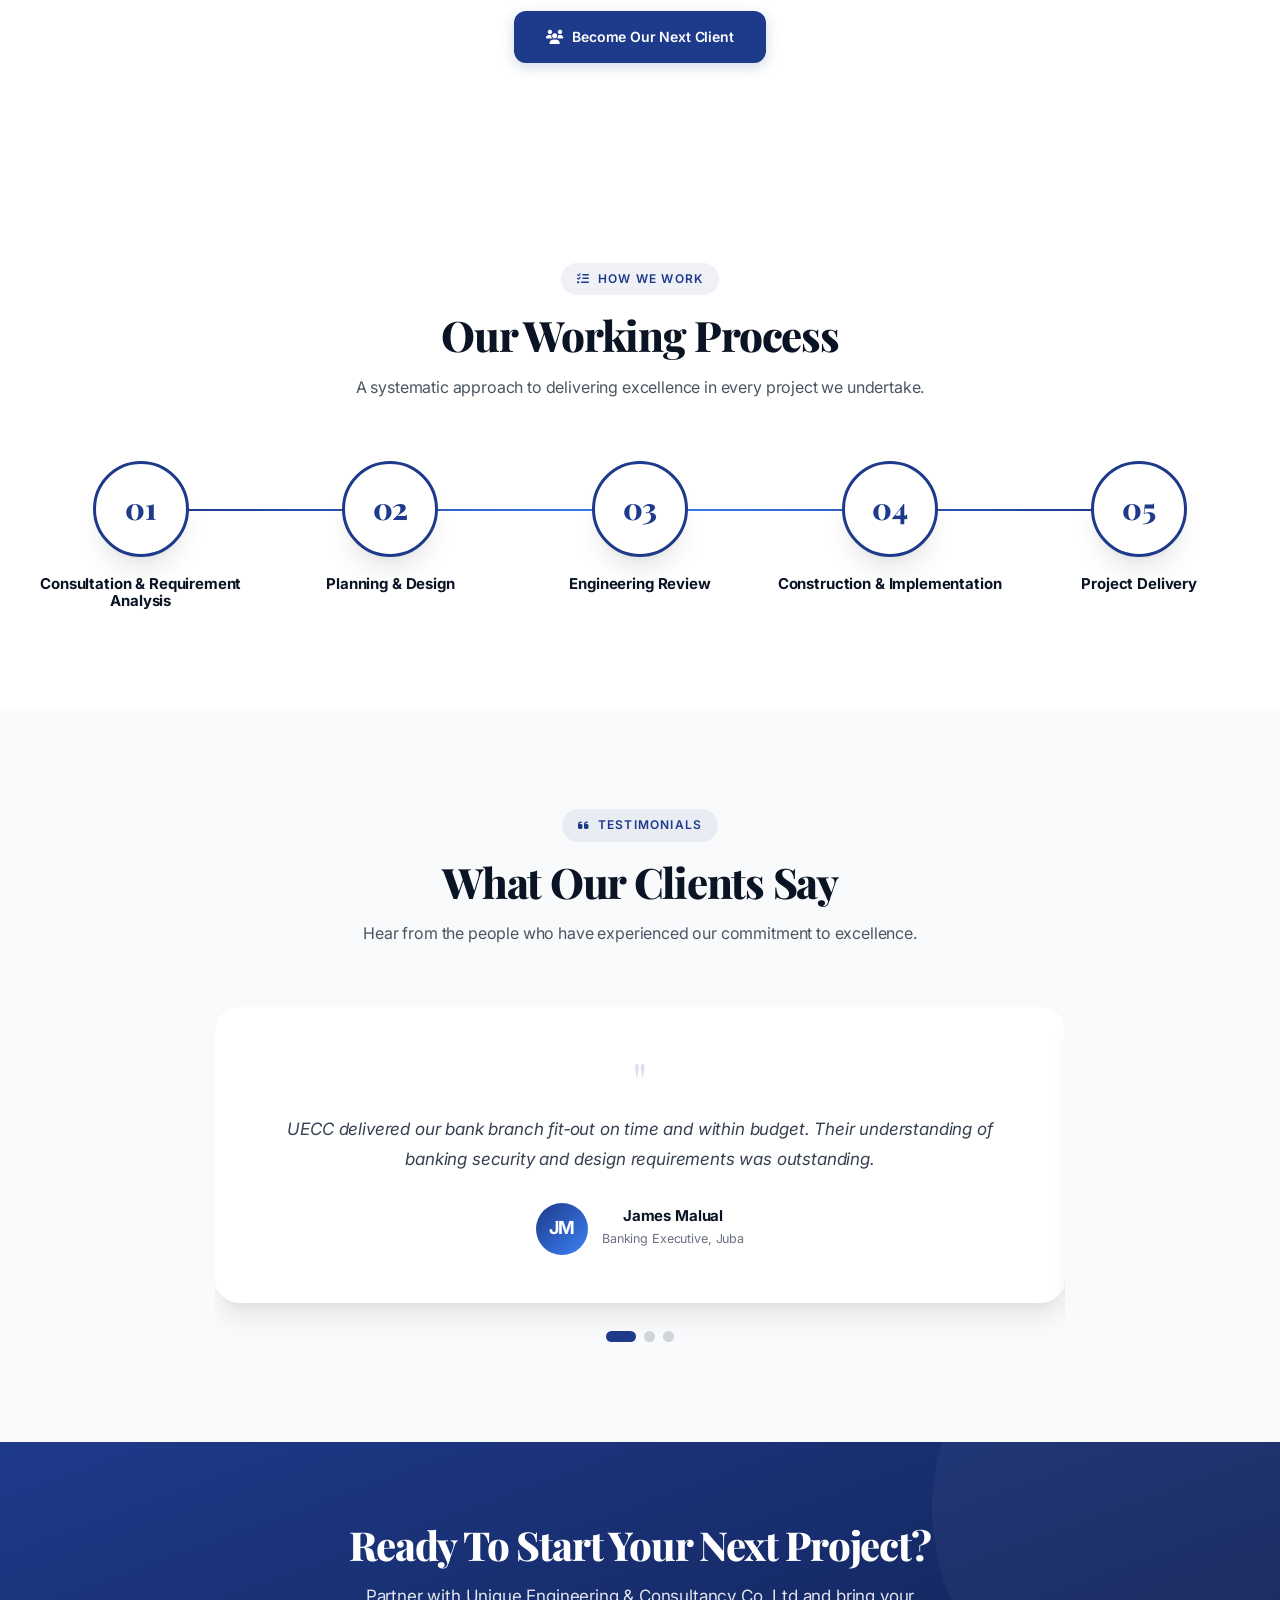
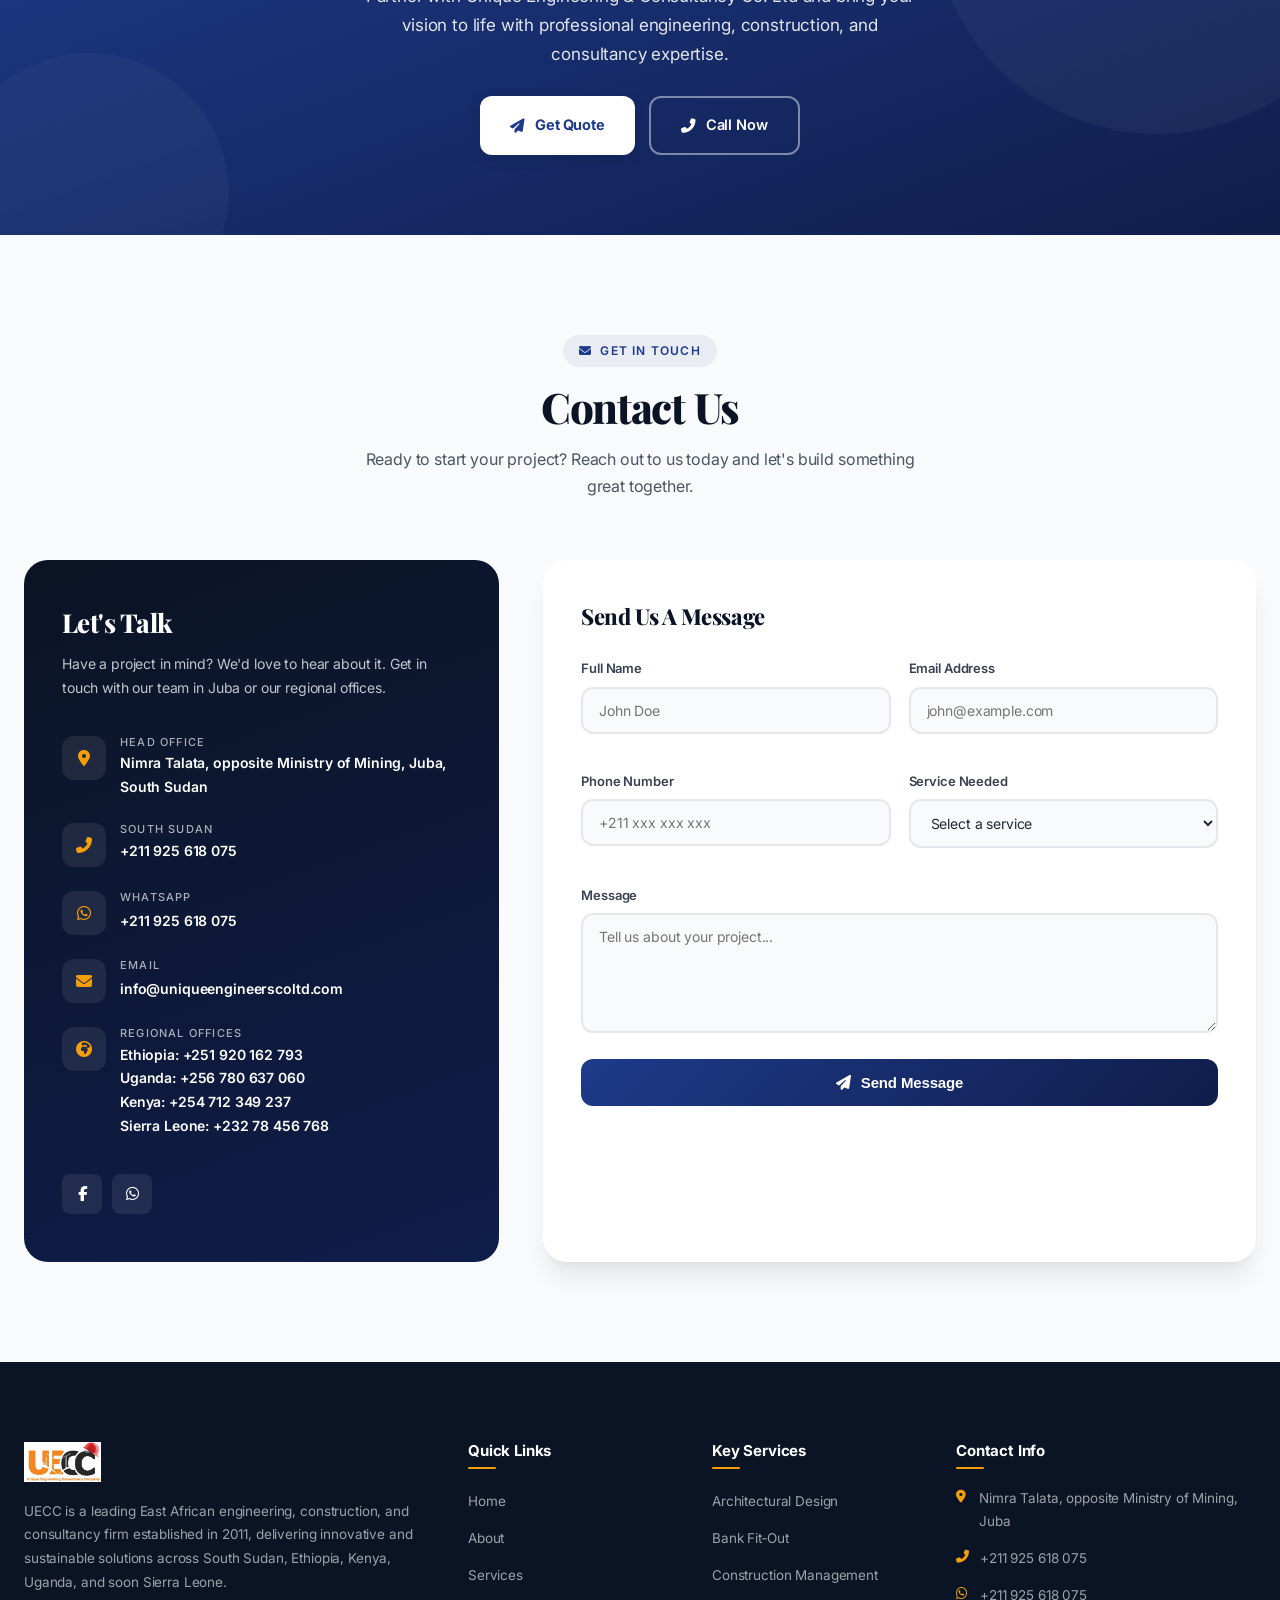
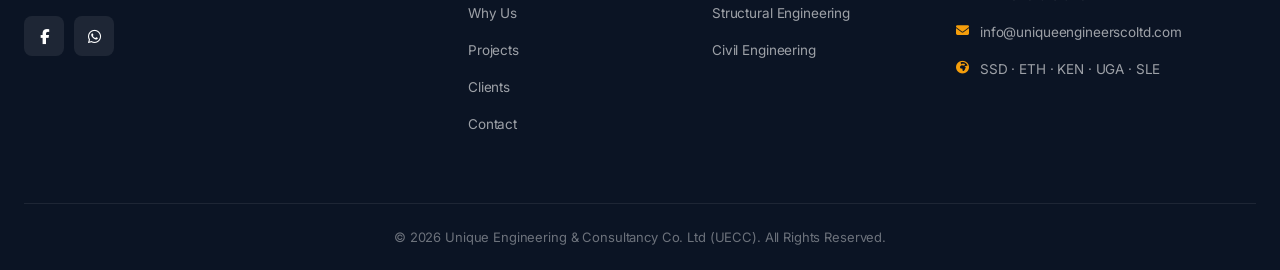
==== commit f185012b: "Update index.html" ====
--- a/index.html
+++ b/index.html
@@ -530,7 +530,7 @@
                         <div class="slider-slide"><img src="assets/miaseba2.jpeg" alt="Commercial Building" loading="lazy" decoding="async" width="800" height="600"></div>
                         <div class="slider-slide"><img src="assets/miaseba3.jpeg" alt="Commercial Building" loading="lazy" decoding="async" width="800" height="600"></div>
                         <div class="slider-slide"><img src="assets/miaseba4.jpeg" alt="Commercial Building" loading="lazy" decoding="async" width="800" height="600"></div>
-                        <div class="slider-slide"><img src="assets/miaseba5.jpeg" alt="Commercial Building" loading="lazy" decoding="async" width="800" height="600"></div>
+                        <div class="slider-slide"><img src="assets/abel20.png" alt="Commercial Building" loading="lazy" decoding="async" width="800" height="600"></div>
                         <div class="slider-slide"><img src="assets/miaseba6.jpeg" alt="Commercial Building" loading="lazy" decoding="async" width="800" height="600"></div>
                         <div class="slider-slide"><img src="assets/miaseba7.jpeg" alt="Commercial Building" loading="lazy" decoding="async" width="800" height="600"></div>
                         <div class="slider-slide"><img src="assets/miaseba8.jpeg" alt="Commercial Building" loading="lazy" decoding="async" width="800" height="600"></div>
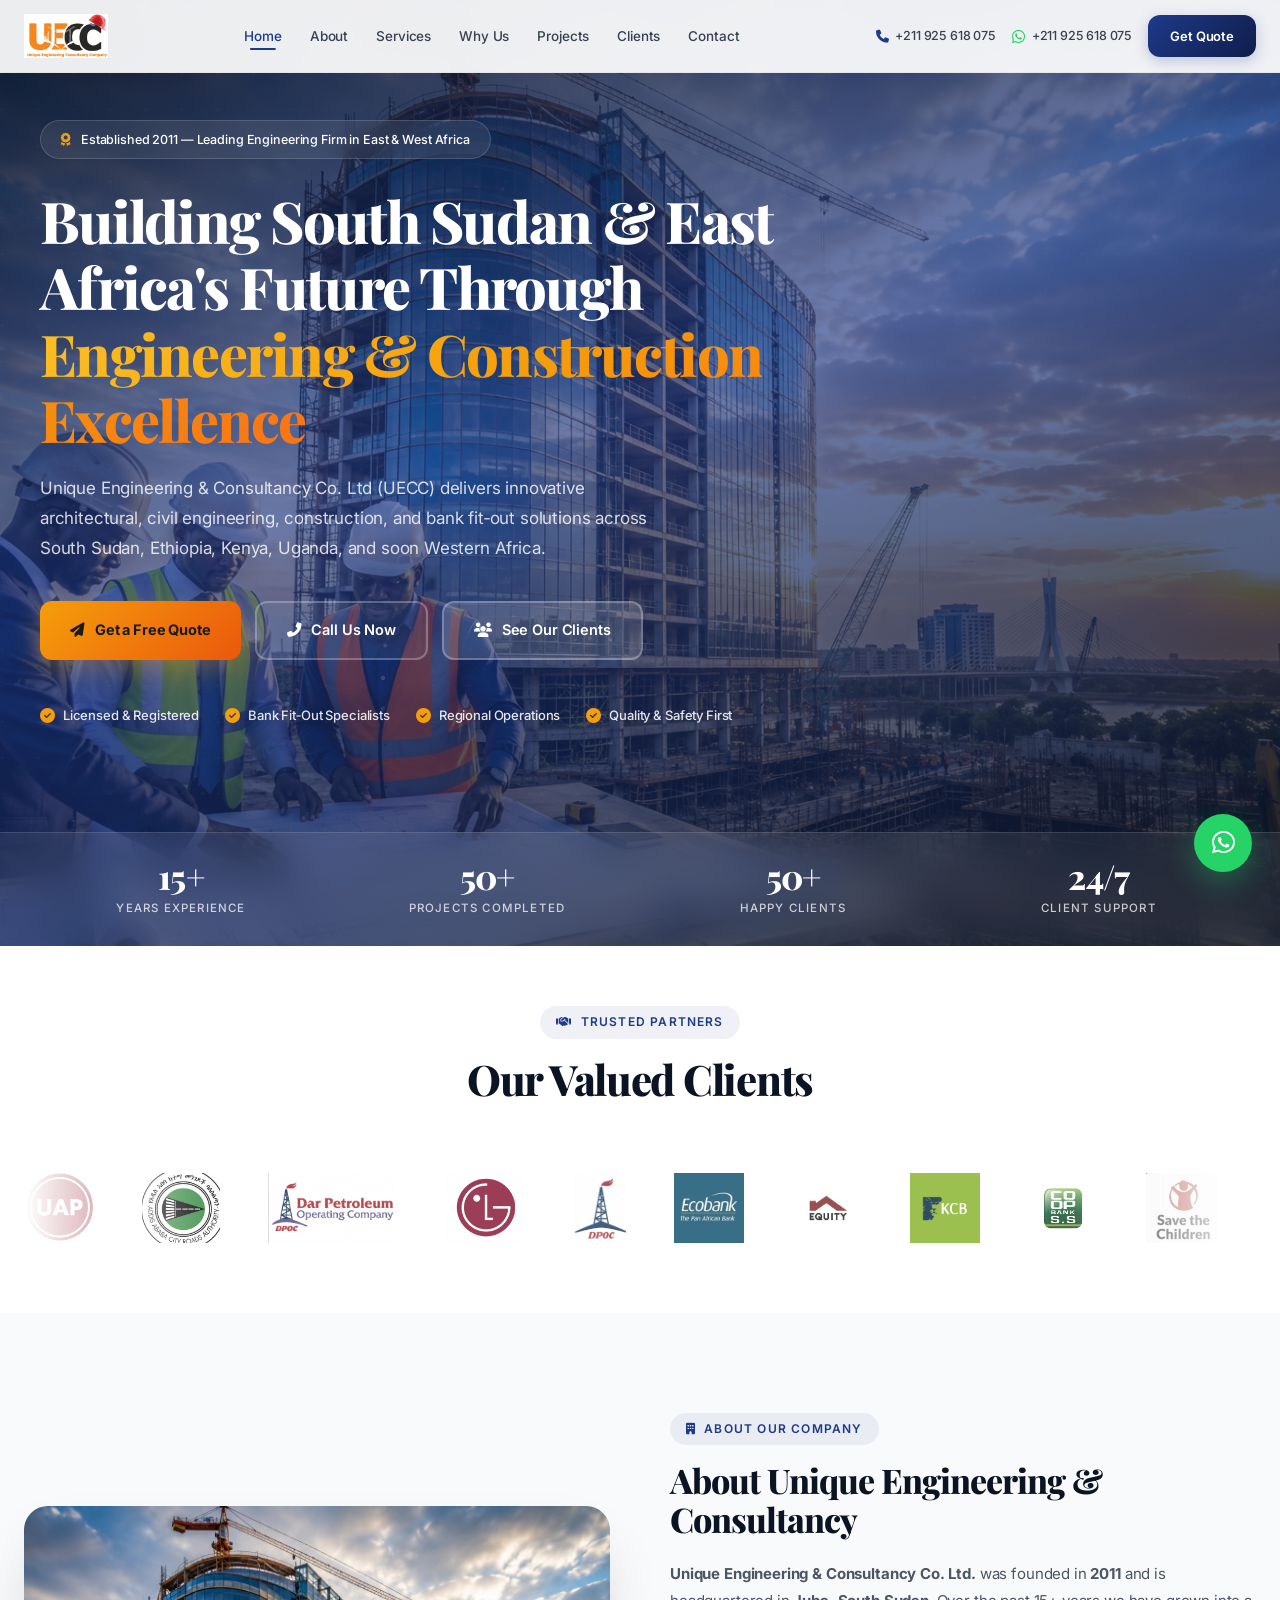
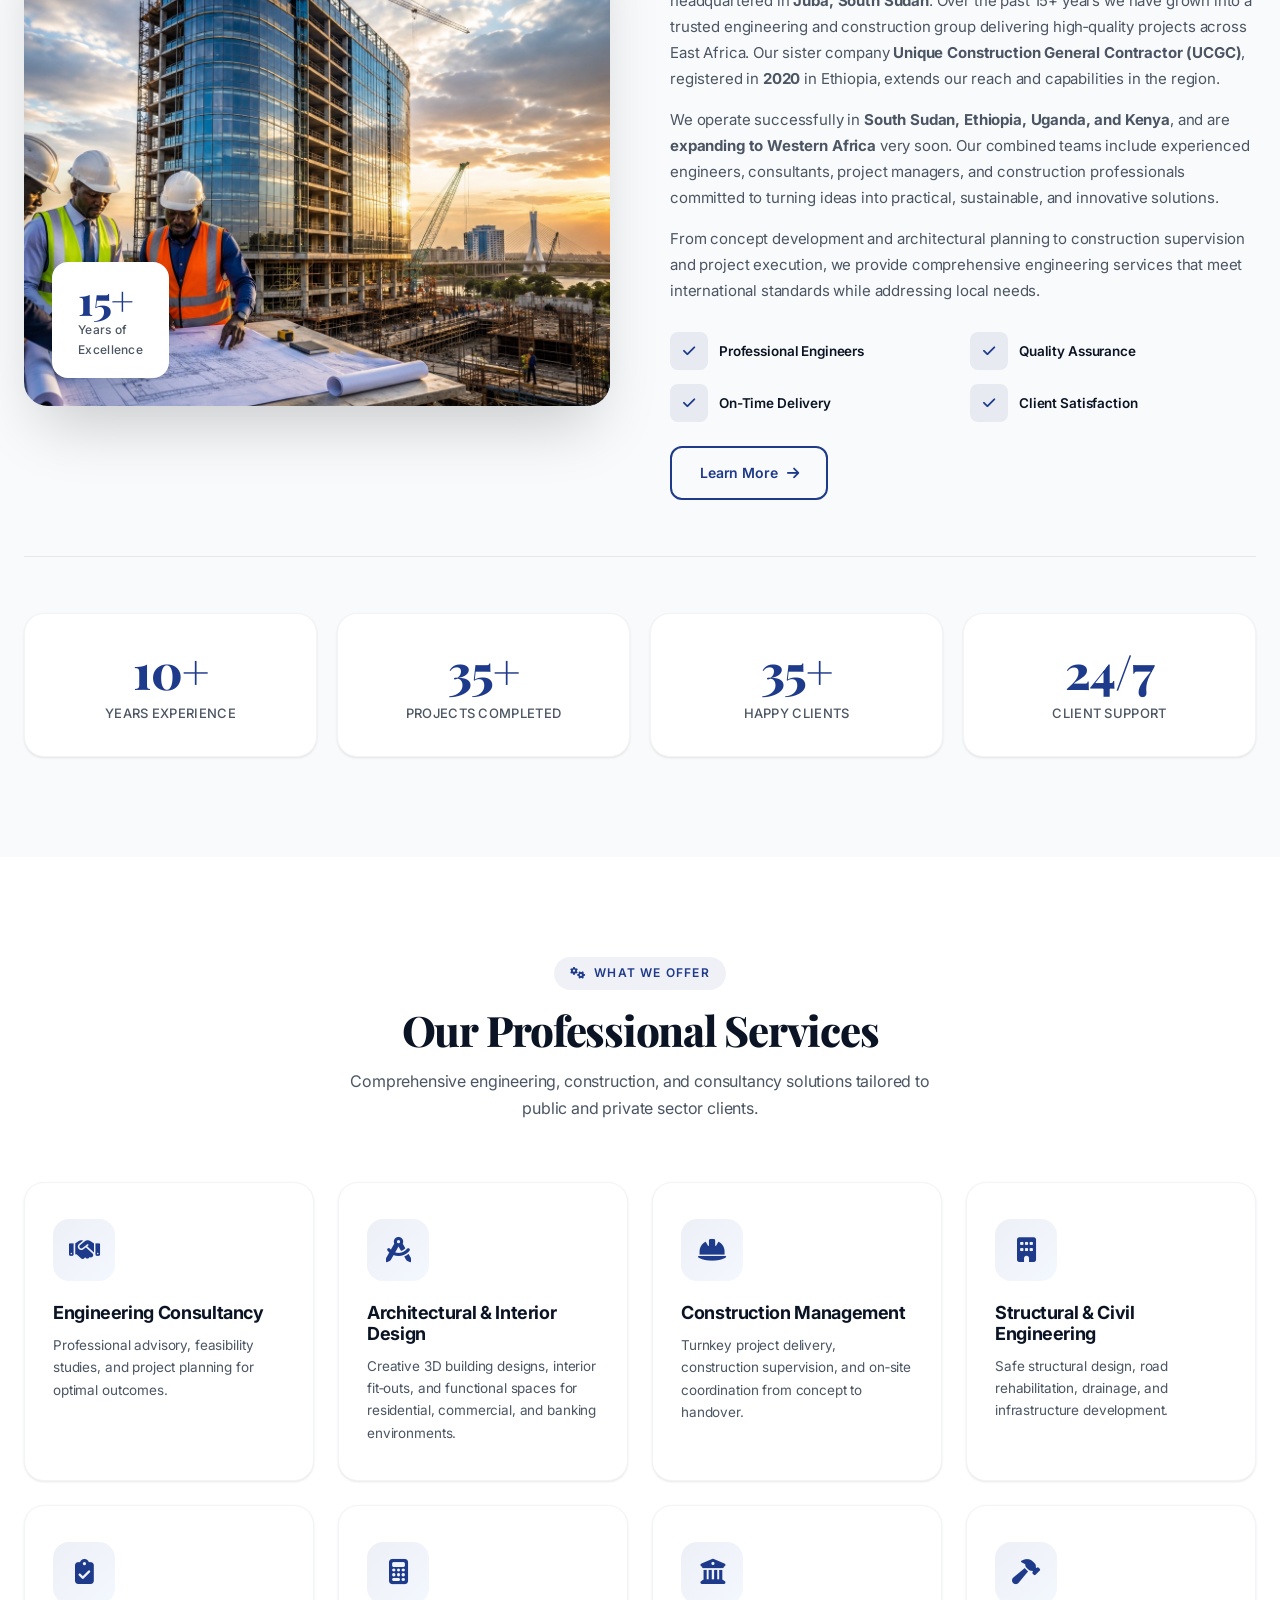
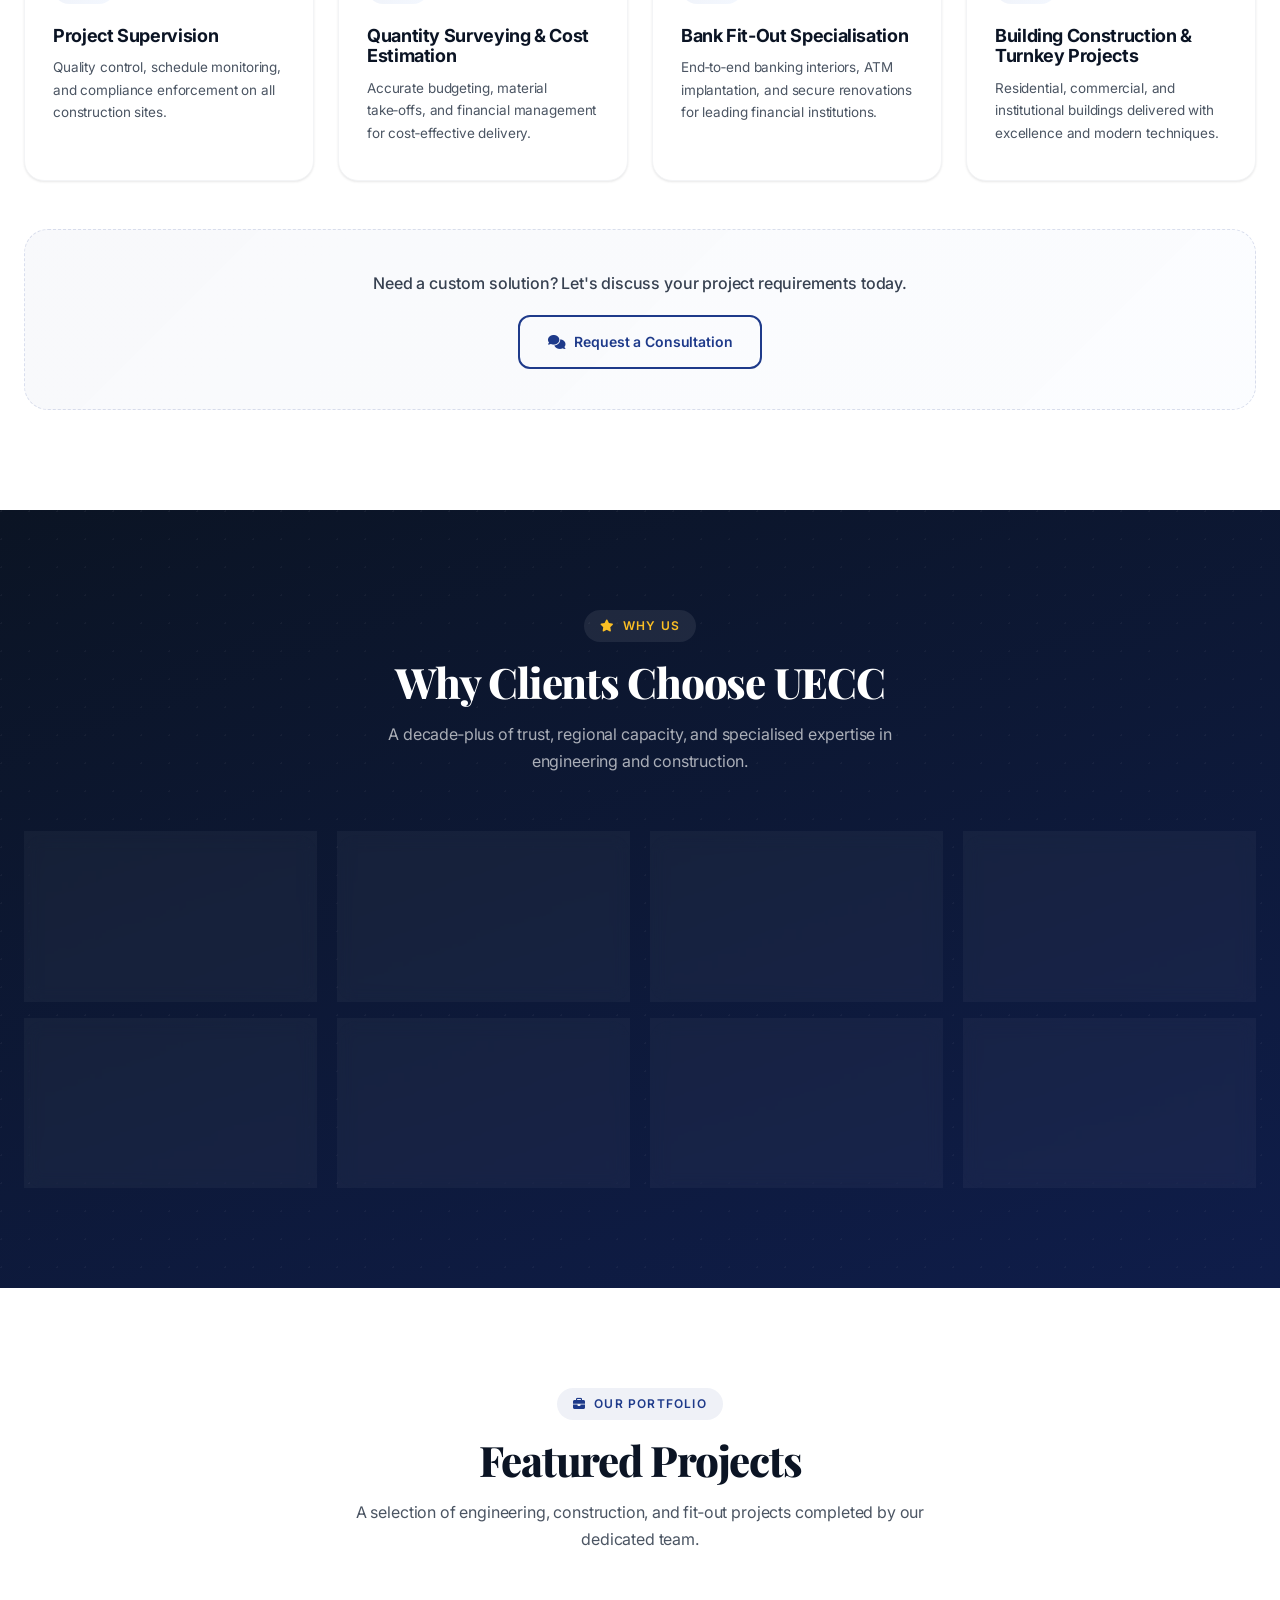
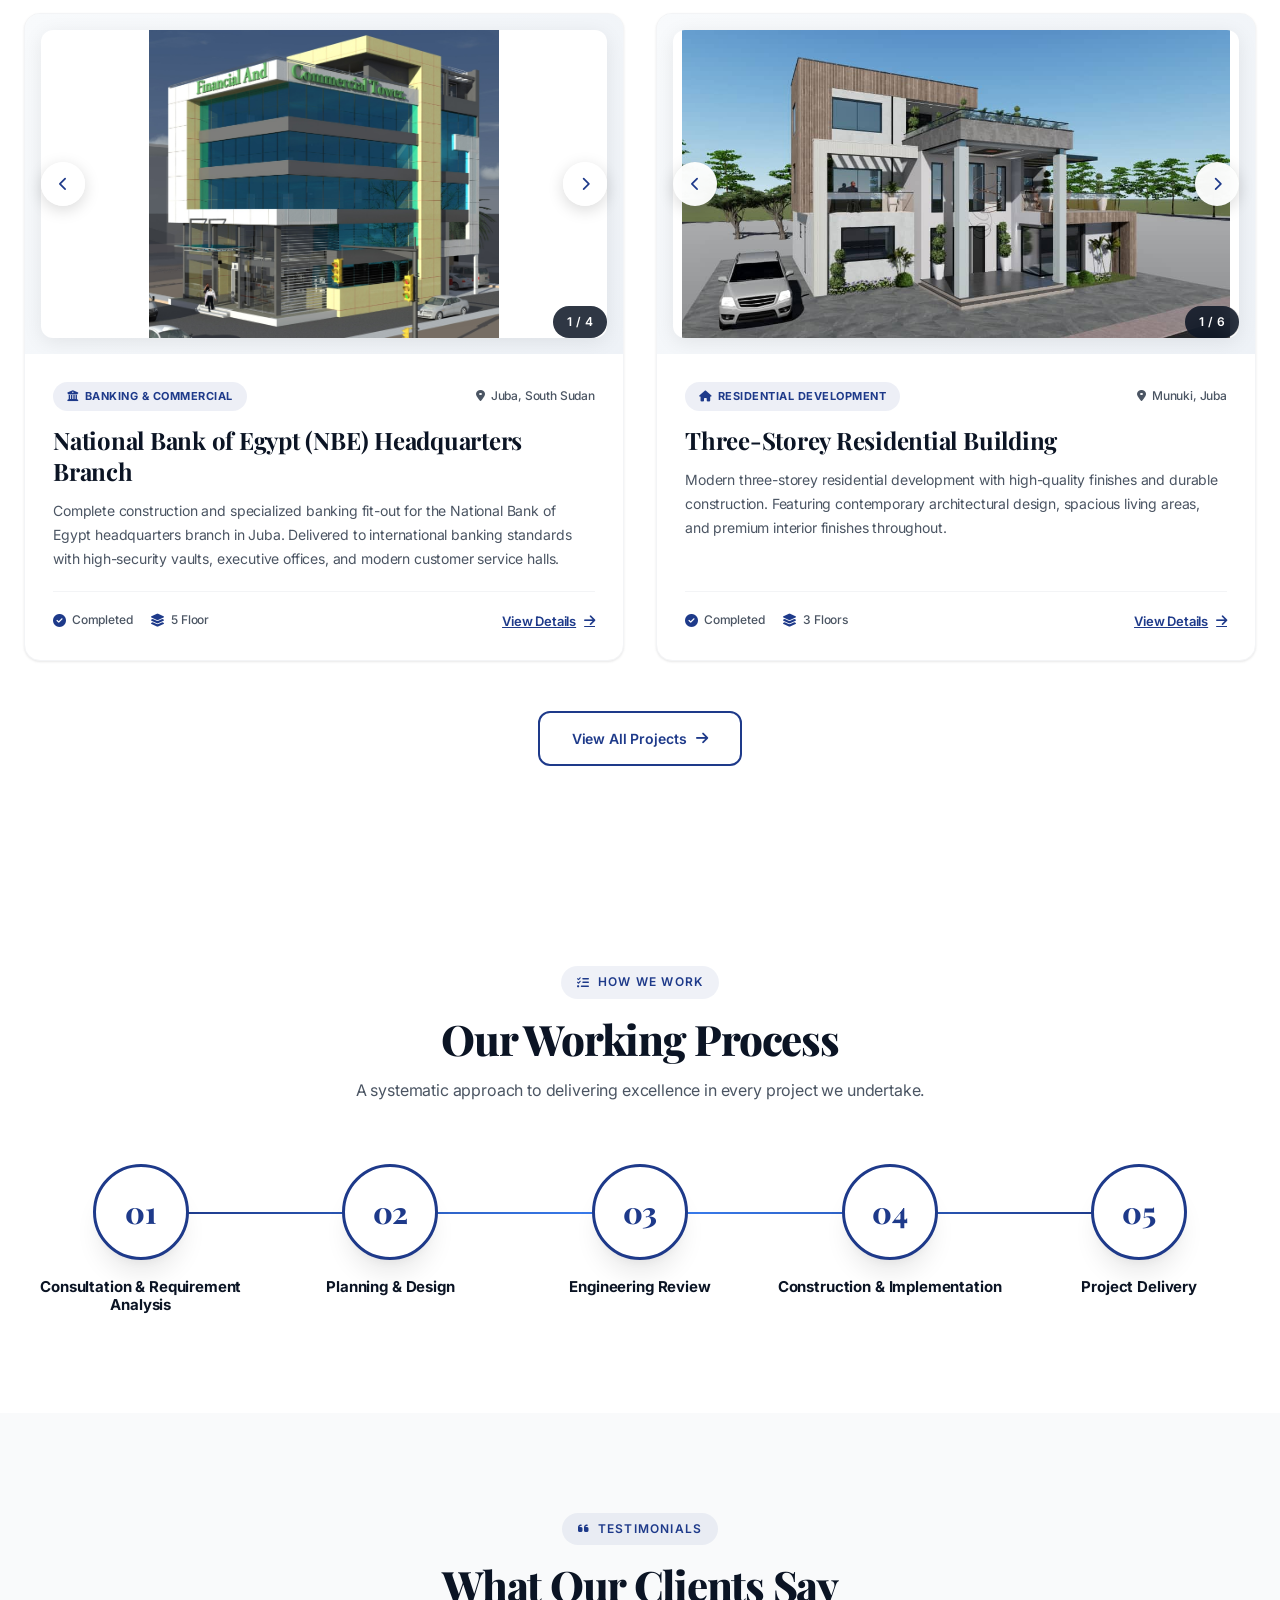
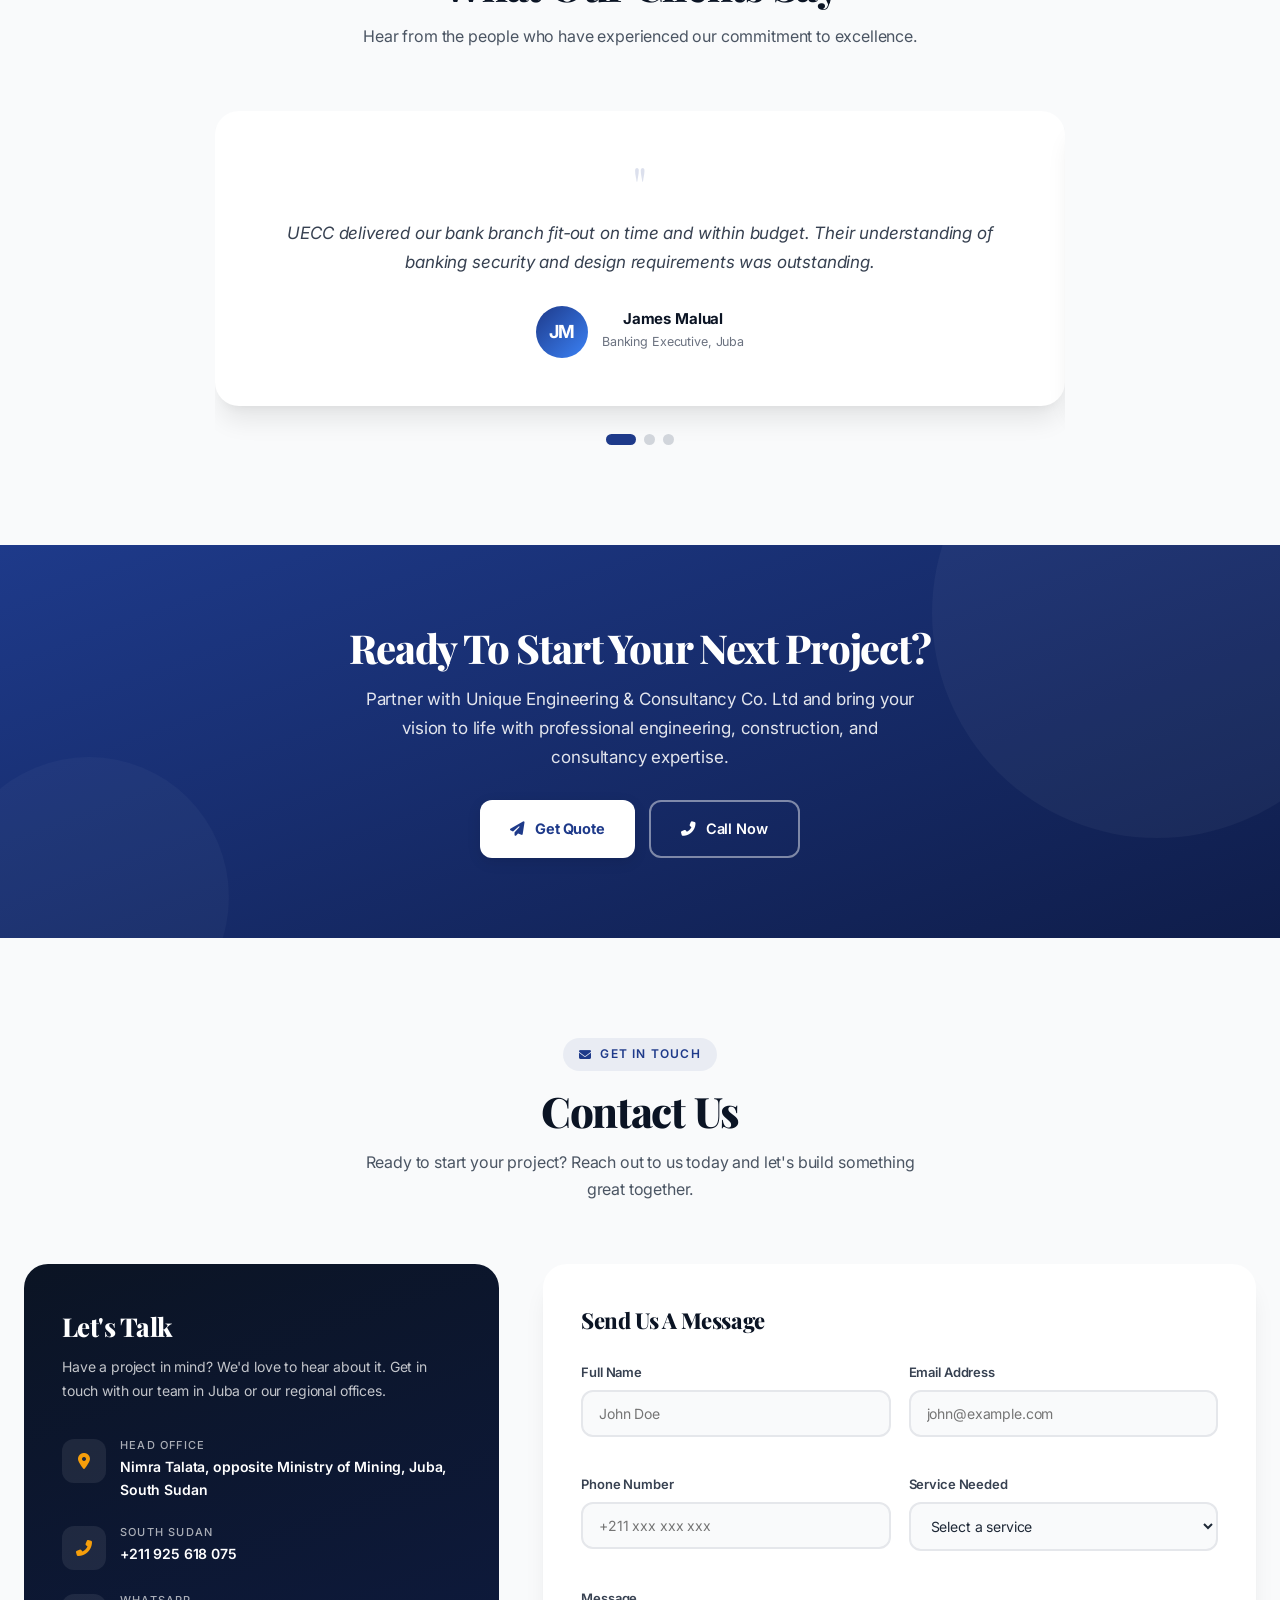
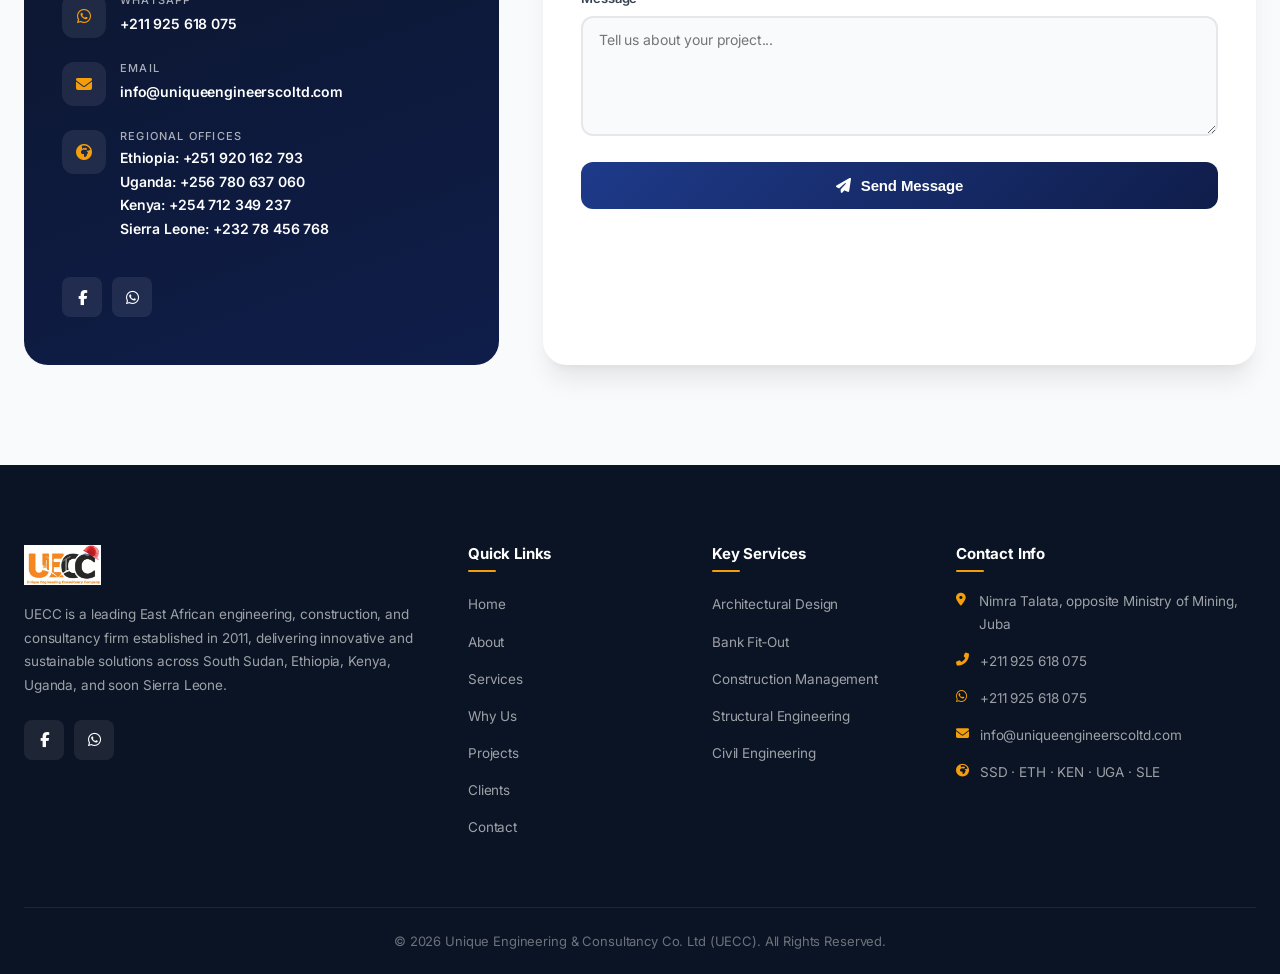
==== commit fc39f9cf: "Update index.html" ====
--- a/index.html
+++ b/index.html
@@ -220,8 +220,7 @@
             </div>
         </div>
     </section>
-
-    <!-- Projects Section (matching projects.html design) -->
+<!-- Projects Section (Featured — only first two projects + CTA) -->
 <section class="featured-projects" id="projects">
     <div class="container">
         <div class="section-header reveal">
@@ -292,270 +291,6 @@
                     </div>
                 </div>
             </div>
-
-            <!-- Project 3: Custom Market -->
-            <div class="project-card-featured reveal">
-                <div class="project-slider" data-autoplay="4000">
-                    <div class="slider-track">
-                        <div class="slider-slide"><img src="assets/custom-market-1.jpeg" alt="Shopping Complex" loading="lazy" decoding="async" width="800" height="600"></div>
-                        <div class="slider-slide"><img src="assets/custom-market-2.jpeg" alt="Shopping Complex" loading="lazy" decoding="async" width="800" height="600"></div>
-                        <div class="slider-slide"><img src="assets/custom-market-3.jpeg" alt="Shopping Complex" loading="lazy" decoding="async" width="800" height="600"></div>
-                        <div class="slider-slide"><img src="assets/custom-market-4.jpeg" alt="Shopping Complex" loading="lazy" decoding="async" width="800" height="600"></div>
-                        <div class="slider-slide"><img src="assets/custom-market-5.jpeg" alt="Shopping Complex" loading="lazy" decoding="async" width="800" height="600"></div>
-                    </div>
-                    <button class="slider-arrow prev" aria-label="Previous"><i class="fas fa-chevron-left"></i></button>
-                    <button class="slider-arrow next" aria-label="Next"><i class="fas fa-chevron-right"></i></button>
-                    <div class="slider-counter"><span class="current">1</span> / <span class="total">5</span></div>
-                </div>
-                <div class="project-info-featured">
-                    <div class="project-meta-top">
-                        <span class="project-category-tag"><i class="fas fa-store"></i> Commercial Development</span>
-                        <span class="project-location"><i class="fas fa-map-marker-alt"></i> Custom Market, Juba</span>
-                    </div>
-                    <h3>Four-Storey Shopping Complex</h3>
-                    <p>Retail spaces and business outlets designed for growing commercial activity. Strategically located in Custom Market with modern amenities, ample parking, and flexible retail configurations.</p>
-                    <div class="project-footer">
-                        <div class="project-specs">
-                            <div class="project-spec"><i class="fas fa-check-circle"></i> Completed</div>
-                            <div class="project-spec"><i class="fas fa-layer-group"></i> 4 Floors</div>
-                        </div>
-                        <a href="projects.html" class="project-link">View Details <i class="fas fa-arrow-right"></i></a>
-                    </div>
-                </div>
-            </div>
-
-            <!-- Project 4: Konyo Konyo 8-Storey -->
-            <div class="project-card-featured reveal">
-                <div class="project-slider" data-autoplay="4000">
-                    <div class="slider-track">
-                        <div class="slider-slide"><img src="assets/konyo-8st-1.jpeg" alt="8-Storey Commercial" loading="lazy" decoding="async" width="800" height="600"></div>
-                        <div class="slider-slide"><img src="assets/konyo-8st-2.jpeg" alt="8-Storey Commercial" loading="lazy" decoding="async" width="800" height="600"></div>
-                        <div class="slider-slide"><img src="assets/konyo-8st-3.jpeg" alt="8-Storey Commercial" loading="lazy" decoding="async" width="800" height="600"></div>
-                        <div class="slider-slide"><img src="assets/konyo-8st-4.jpeg" alt="8-Storey Commercial" loading="lazy" decoding="async" width="800" height="600"></div>
-                        <div class="slider-slide"><img src="assets/konyo-8st-5.jpeg" alt="8-Storey Commercial" loading="lazy" decoding="async" width="800" height="600"></div>
-                        <div class="slider-slide"><img src="assets/konyo-8st-6.jpeg" alt="8-Storey Commercial" loading="lazy" decoding="async" width="800" height="600"></div>
-                    </div>
-                    <button class="slider-arrow prev" aria-label="Previous"><i class="fas fa-chevron-left"></i></button>
-                    <button class="slider-arrow next" aria-label="Next"><i class="fas fa-chevron-right"></i></button>
-                    <div class="slider-counter"><span class="current">1</span> / <span class="total">6</span></div>
-                </div>
-                <div class="project-info-featured">
-                    <div class="project-meta-top">
-                        <span class="project-category-tag"><i class="fas fa-building"></i> Commercial Development</span>
-                        <span class="project-location"><i class="fas fa-map-marker-alt"></i> Konyo Konyo, Juba</span>
-                    </div>
-                    <h3>Eight-Storey Commercial Building</h3>
-                    <p>Large-scale commercial and office development supporting business operations. A landmark structure featuring premium office spaces, retail outlets, and modern business facilities in Juba's commercial heart.</p>
-                    <div class="project-footer">
-                        <div class="project-specs">
-                            <div class="project-spec"><i class="fas fa-check-circle"></i> Completed</div>
-                            <div class="project-spec"><i class="fas fa-layer-group"></i> 8 Floors</div>
-                        </div>
-                        <a href="projects.html" class="project-link">View Details <i class="fas fa-arrow-right"></i></a>
-                    </div>
-                </div>
-            </div>
-
-            <!-- Project 5: Nyakuron -->
-            <div class="project-card-featured reveal">
-                <div class="project-slider" data-autoplay="4000">
-                    <div class="slider-track">
-                        <div class="slider-slide"><img src="assets/nyakuron-2.jpeg" alt="Nyakuron Residential" loading="lazy" decoding="async" width="800" height="600"></div>
-                        <div class="slider-slide"><img src="assets/nyakuron-3.jpeg" alt="Nyakuron Residential" loading="lazy" decoding="async" width="800" height="600"></div>
-                        <div class="slider-slide"><img src="assets/nyakuron-4.jpeg" alt="Nyakuron Residential" loading="lazy" decoding="async" width="800" height="600"></div>
-                        <div class="slider-slide"><img src="assets/nyakuron-5.jpeg" alt="Nyakuron Residential" loading="lazy" decoding="async" width="800" height="600"></div>
-                        <div class="slider-slide"><img src="assets/nyakuron-6.jpeg" alt="Nyakuron Residential" loading="lazy" decoding="async" width="800" height="600"></div>
-                        <div class="slider-slide"><img src="assets/nyakuron-7.jpeg" alt="Nyakuron Residential" loading="lazy" decoding="async" width="800" height="600"></div>
-                        <div class="slider-slide"><img src="assets/nyakuron-8.jpeg" alt="Nyakuron Residential" loading="lazy" decoding="async" width="800" height="600"></div>
-                        <div class="slider-slide"><img src="assets/nyakuron-9.jpeg" alt="Nyakuron Residential" loading="lazy" decoding="async" width="800" height="600"></div>
-                        <div class="slider-slide"><img src="assets/nyakuron-10.jpeg" alt="Nyakuron Residential" loading="lazy" decoding="async" width="800" height="600"></div>
-                    </div>
-                    <button class="slider-arrow prev" aria-label="Previous"><i class="fas fa-chevron-left"></i></button>
-                    <button class="slider-arrow next" aria-label="Next"><i class="fas fa-chevron-right"></i></button>
-                    <div class="slider-counter"><span class="current">1</span> / <span class="total">9</span></div>
-                </div>
-                <div class="project-info-featured">
-                    <div class="project-meta-top">
-                        <span class="project-category-tag"><i class="fas fa-home"></i> Residential Development</span>
-                        <span class="project-location"><i class="fas fa-map-marker-alt"></i> Nyakuron 1st Class, Juba</span>
-                    </div>
-                    <h3>Three-Storey Residential Building</h3>
-                    <p>Prestigious residential development in one of Juba's premium neighborhoods. Featuring luxury finishes, spacious layouts, and contemporary architectural design that reflects the character of Nyakuron 1st Class.</p>
-                    <div class="project-footer">
-                        <div class="project-specs">
-                            <div class="project-spec"><i class="fas fa-check-circle"></i> Completed</div>
-                            <div class="project-spec"><i class="fas fa-star"></i> Premium</div>
-                        </div>
-                        <a href="projects.html" class="project-link">View Details <i class="fas fa-arrow-right"></i></a>
-                    </div>
-                </div>
-            </div>
-
-            <!-- Project 6: Thong Ping -->
-            <div class="project-card-featured reveal">
-                <div class="project-slider" data-autoplay="4000">
-                    <div class="slider-track">
-                        <div class="slider-slide"><img src="assets/thong-ping-1.jpeg" alt="Thong Ping Residential" loading="lazy" decoding="async" width="800" height="600"></div>
-                        <div class="slider-slide"><img src="assets/thong-ping-2.jpeg" alt="Thong Ping Residential" loading="lazy" decoding="async" width="800" height="600"></div>
-                        <div class="slider-slide"><img src="assets/thong-ping-3.jpeg" alt="Thong Ping Residential" loading="lazy" decoding="async" width="800" height="600"></div>
-                        <div class="slider-slide"><img src="assets/thong-ping-4.jpeg" alt="Thong Ping Residential" loading="lazy" decoding="async" width="800" height="600"></div>
-                        <div class="slider-slide"><img src="assets/thong-ping-5.jpeg" alt="Thong Ping Residential" loading="lazy" decoding="async" width="800" height="600"></div>
-                        <div class="slider-slide"><img src="assets/thong-ping-6.jpeg" alt="Thong Ping Residential" loading="lazy" decoding="async" width="800" height="600"></div>
-                    </div>
-                    <button class="slider-arrow prev" aria-label="Previous"><i class="fas fa-chevron-left"></i></button>
-                    <button class="slider-arrow next" aria-label="Next"><i class="fas fa-chevron-right"></i></button>
-                    <div class="slider-counter"><span class="current">1</span> / <span class="total">6</span></div>
-                </div>
-                <div class="project-info-featured">
-                    <div class="project-meta-top">
-                        <span class="project-category-tag"><i class="fas fa-home"></i> Residential Development</span>
-                        <span class="project-location"><i class="fas fa-map-marker-alt"></i> Thong Ping, Juba</span>
-                    </div>
-                    <h3>Three-Storey Residential Building</h3>
-                    <p>Modern residence with durable finishes and contemporary architectural design. Combining functional living spaces with aesthetic appeal, this project showcases our commitment to quality residential construction.</p>
-                    <div class="project-footer">
-                        <div class="project-specs">
-                            <div class="project-spec"><i class="fas fa-check-circle"></i> Completed</div>
-                            <div class="project-spec"><i class="fas fa-layer-group"></i> 3 Floors</div>
-                        </div>
-                        <a href="projects.html" class="project-link">View Details <i class="fas fa-arrow-right"></i></a>
-                    </div>
-                </div>
-            </div>
-
-            <!-- Project 7: Hai Cinema -->
-            <div class="project-card-featured reveal">
-                <div class="project-slider" data-autoplay="4000">
-                    <div class="slider-track">
-                        <div class="slider-slide"><img src="assets/hai-cinema-1.jpeg" alt="Hai Cinema Apartments" loading="lazy" decoding="async" width="800" height="600"></div>
-                        <div class="slider-slide"><img src="assets/hai-cinema-2.jpeg" alt="Hai Cinema Apartments" loading="lazy" decoding="async" width="800" height="600"></div>
-                        <div class="slider-slide"><img src="assets/hai-cinema-3.jpeg" alt="Hai Cinema Apartments" loading="lazy" decoding="async" width="800" height="600"></div>
-                        <div class="slider-slide"><img src="assets/hai-cinema-4.jpeg" alt="Hai Cinema Apartments" loading="lazy" decoding="async" width="800" height="600"></div>
-                        <div class="slider-slide"><img src="assets/hai-cinema-5.jpeg" alt="Hai Cinema Apartments" loading="lazy" decoding="async" width="800" height="600"></div>
-                        <div class="slider-slide"><img src="assets/hai-cinema-6.jpeg" alt="Hai Cinema Apartments" loading="lazy" decoding="async" width="800" height="600"></div>
-                        <div class="slider-slide"><img src="assets/hai-cinema-7.jpeg" alt="Hai Cinema Apartments" loading="lazy" decoding="async" width="800" height="600"></div>
-                        <div class="slider-slide"><img src="assets/hai-cinema-8.jpeg" alt="Hai Cinema Apartments" loading="lazy" decoding="async" width="800" height="600"></div>
-                        <div class="slider-slide"><img src="assets/hai-cinema-9.jpeg" alt="Hai Cinema Apartments" loading="lazy" decoding="async" width="800" height="600"></div>
-                        <div class="slider-slide"><img src="assets/hai-cinema-10.jpeg" alt="Hai Cinema Apartments" loading="lazy" decoding="async" width="800" height="600"></div>
-                    </div>
-                    <button class="slider-arrow prev" aria-label="Previous"><i class="fas fa-chevron-left"></i></button>
-                    <button class="slider-arrow next" aria-label="Next"><i class="fas fa-chevron-right"></i></button>
-                    <div class="slider-counter"><span class="current">1</span> / <span class="total">10</span></div>
-                </div>
-                <div class="project-info-featured">
-                    <div class="project-meta-top">
-                        <span class="project-category-tag"><i class="fas fa-building"></i> Residential Development</span>
-                        <span class="project-location"><i class="fas fa-map-marker-alt"></i> Hai Cinema, Juba</span>
-                    </div>
-                    <h3>Six-Storey Apartment Building</h3>
-                    <p>Contemporary six-storey apartment complex designed for urban living. Featuring modern amenities, energy-efficient design, and thoughtfully planned living spaces that redefine urban residential standards in Juba.</p>
-                    <div class="project-footer">
-                        <div class="project-specs">
-                            <div class="project-spec"><i class="fas fa-check-circle"></i> Completed</div>
-                            <div class="project-spec"><i class="fas fa-layer-group"></i> 6 Floors</div>
-                        </div>
-                        <a href="projects.html" class="project-link">View Details <i class="fas fa-arrow-right"></i></a>
-                    </div>
-                </div>
-            </div>
-
-            <!-- Project 8: Nairobi -->
-            <div class="project-card-featured reveal">
-                <div class="project-slider" data-autoplay="4000">
-                    <div class="slider-track">
-                        <div class="slider-slide"><img src="assets/nairobi-1.jpeg" alt="Nairobi Residential" loading="lazy" decoding="async" width="800" height="600"></div>
-                        <div class="slider-slide"><img src="assets/nairobi-2.jpeg" alt="Nairobi Residential" loading="lazy" decoding="async" width="800" height="600"></div>
-                        <div class="slider-slide"><img src="assets/nairobi-3.jpeg" alt="Nairobi Residential" loading="lazy" decoding="async" width="800" height="600"></div>
-                        <div class="slider-slide"><img src="assets/nairobi-4.jpeg" alt="Nairobi Residential" loading="lazy" decoding="async" width="800" height="600"></div>
-                        <div class="slider-slide"><img src="assets/nairobi-5.jpeg" alt="Nairobi Residential" loading="lazy" decoding="async" width="800" height="600"></div>
-                        <div class="slider-slide"><img src="assets/nairobi-6.jpeg" alt="Nairobi Residential" loading="lazy" decoding="async" width="800" height="600"></div>
-                    </div>
-                    <button class="slider-arrow prev" aria-label="Previous"><i class="fas fa-chevron-left"></i></button>
-                    <button class="slider-arrow next" aria-label="Next"><i class="fas fa-chevron-right"></i></button>
-                    <div class="slider-counter"><span class="current">1</span> / <span class="total">6</span></div>
-                </div>
-                <div class="project-info-featured">
-                    <div class="project-meta-top">
-                        <span class="project-category-tag"><i class="fas fa-home"></i> Residential Development</span>
-                        <span class="project-location"><i class="fas fa-map-marker-alt"></i> Nairobi, Kenya</span>
-                    </div>
-                    <h3>Three-Storey Residential Building</h3>
-                    <p>Durable and sustainable residential project built to modern standards. Demonstrating UECC's regional expertise with a premium residential development in Kenya's capital city.</p>
-                    <div class="project-footer">
-                        <div class="project-specs">
-                            <div class="project-spec"><i class="fas fa-check-circle"></i> Completed</div>
-                            <div class="project-spec"><i class="fas fa-globe-africa"></i> Kenya</div>
-                        </div>
-                        <a href="projects.html" class="project-link">View Details <i class="fas fa-arrow-right"></i></a>
-                    </div>
-                </div>
-            </div>
-
-            <!-- Project 9: Konyo Konyo Mixed-Use -->
-            <div class="project-card-featured reveal">
-                <div class="project-slider" data-autoplay="4000">
-                    <div class="slider-track">
-                        <div class="slider-slide"><img src="assets/konyo-mixed-1.jpeg" alt="Mixed-Use Complex" loading="lazy" decoding="async" width="800" height="600"></div>
-                        <div class="slider-slide"><img src="assets/konyo-mixed-2.jpeg" alt="Mixed-Use Complex" loading="lazy" decoding="async" width="800" height="600"></div>
-                        <div class="slider-slide"><img src="assets/konyo-mixed-3.jpeg" alt="Mixed-Use Complex" loading="lazy" decoding="async" width="800" height="600"></div>
-                        <div class="slider-slide"><img src="assets/konyo-mixed-4.jpeg" alt="Mixed-Use Complex" loading="lazy" decoding="async" width="800" height="600"></div>
-                        <div class="slider-slide"><img src="assets/konyo-mixed-5.jpeg" alt="Mixed-Use Complex" loading="lazy" decoding="async" width="800" height="600"></div>
-                    </div>
-                    <button class="slider-arrow prev" aria-label="Previous"><i class="fas fa-chevron-left"></i></button>
-                    <button class="slider-arrow next" aria-label="Next"><i class="fas fa-chevron-right"></i></button>
-                    <div class="slider-counter"><span class="current">1</span> / <span class="total">5</span></div>
-                </div>
-                <div class="project-info-featured">
-                    <div class="project-meta-top">
-                        <span class="project-category-tag"><i class="fas fa-city"></i> Commercial & Residential</span>
-                        <span class="project-location"><i class="fas fa-map-marker-alt"></i> Konyo Konyo, Juba</span>
-                    </div>
-                    <h3>Five-Storey Mixed-Use Complex</h3>
-                    <p>Integrated development combining retail, commercial, and residential spaces. A versatile urban development designed to meet the diverse needs of modern city living and commerce.</p>
-                    <div class="project-footer">
-                        <div class="project-specs">
-                            <div class="project-spec"><i class="fas fa-check-circle"></i> Completed</div>
-                            <div class="project-spec"><i class="fas fa-layer-group"></i> 5 Floors</div>
-                        </div>
-                        <a href="projects.html" class="project-link">View Details <i class="fas fa-arrow-right"></i></a>
-                    </div>
-                </div>
-            </div>
-
-            <!-- Project 10: Mia Sea Commercial -->
-            <div class="project-card-featured reveal">
-                <div class="project-slider" data-autoplay="4000">
-                    <div class="slider-track">
-                        <div class="slider-slide"><img src="assets/miaseba1.jpeg" alt="Commercial Building" loading="lazy" decoding="async" width="800" height="600"></div>
-                        <div class="slider-slide"><img src="assets/miaseba2.jpeg" alt="Commercial Building" loading="lazy" decoding="async" width="800" height="600"></div>
-                        <div class="slider-slide"><img src="assets/miaseba3.jpeg" alt="Commercial Building" loading="lazy" decoding="async" width="800" height="600"></div>
-                        <div class="slider-slide"><img src="assets/miaseba4.jpeg" alt="Commercial Building" loading="lazy" decoding="async" width="800" height="600"></div>
-                        <div class="slider-slide"><img src="assets/abel20.png" alt="Commercial Building" loading="lazy" decoding="async" width="800" height="600"></div>
-                        <div class="slider-slide"><img src="assets/miaseba6.jpeg" alt="Commercial Building" loading="lazy" decoding="async" width="800" height="600"></div>
-                        <div class="slider-slide"><img src="assets/miaseba7.jpeg" alt="Commercial Building" loading="lazy" decoding="async" width="800" height="600"></div>
-                        <div class="slider-slide"><img src="assets/miaseba8.jpeg" alt="Commercial Building" loading="lazy" decoding="async" width="800" height="600"></div>
-                        <div class="slider-slide"><img src="assets/miaseba9.jpeg" alt="Commercial Building" loading="lazy" decoding="async" width="800" height="600"></div>
-                    </div>
-                    <button class="slider-arrow prev" aria-label="Previous"><i class="fas fa-chevron-left"></i></button>
-                    <button class="slider-arrow next" aria-label="Next"><i class="fas fa-chevron-right"></i></button>
-                    <div class="slider-counter"><span class="current">1</span> / <span class="total">9</span></div>
-                </div>
-                <div class="project-info-featured">
-                    <div class="project-meta-top">
-                        <span class="project-category-tag"><i class="fas fa-city"></i> Commercial</span>
-                        <span class="project-location"><i class="fas fa-map-marker-alt"></i> Mia Sea, Juba, South Sudan</span>
-                    </div>
-                    <h3>Five-Storey Commercial Building</h3>
-                    <p>A modern five-storey commercial development offering premium retail and office spaces in the heart of Mia Sea, Juba.</p>
-                    <div class="project-footer">
-                        <div class="project-specs">
-                            <div class="project-spec"><i class="fas fa-check-circle"></i> Completed</div>
-                            <div class="project-spec"><i class="fas fa-layer-group"></i> 5 Floors</div>
-                        </div>
-                        <a href="projects.html" class="project-link">View Details <i class="fas fa-arrow-right"></i></a>
-                    </div>
-                </div>
-            </div>
         </div>
 
         <div class="projects-cta reveal">
@@ -564,89 +299,7 @@
     </div>
 </section>
     
-    <!-- Clients Section -->
-<section class="clients" id="clients">
-    <div class="container">
-        <div class="section-header reveal">
-            <span class="section-badge"><i class="fas fa-handshake"></i> Trusted Partners</span>
-            <h2 class="section-title">Our Clients</h2>
-            <p class="section-subtitle">We are proud to have worked with a diverse range of leading organizations across East Africa.</p>
-        </div>
-        <div class="clients-grid">
-            <div class="client-card reveal reveal-delay-1">
-                <div class="client-logo"><i class="fas fa-university"></i></div>
-                <h4>Eco Bank</h4>
-            </div>
-            <div class="client-card reveal reveal-delay-2">
-                <div class="client-logo"><i class="fas fa-hand-holding-usd"></i></div>
-                <h4>Cooperative Bank</h4>
-            </div>
-            <div class="client-card reveal reveal-delay-3">
-                <div class="client-logo"><i class="fas fa-chart-line"></i></div>
-                <h4>Equity Bank</h4>
-            </div>
-            <div class="client-card reveal reveal-delay-4">
-                <div class="client-logo"><i class="fas fa-landmark"></i></div>
-                <h4>KCB Bank</h4>
-            </div>
-            <div class="client-card reveal reveal-delay-1">
-                <div class="client-logo"><i class="fas fa-oil-can"></i></div>
-                <h4>Daar Petroleum</h4>
-            </div>
-            <div class="client-card reveal reveal-delay-2">
-                <div class="client-logo"><i class="fas fa-tv"></i></div>
-                <h4>LG</h4>
-            </div>
-            <div class="client-card reveal reveal-delay-3">
-                <div class="client-logo"><i class="fas fa-tractor"></i></div>
-                <h4>DPOC</h4>
-            </div>
-            <div class="client-card reveal reveal-delay-4">
-                <div class="client-logo"><i class="fas fa-shield-alt"></i></div>
-                <h4>UAP</h4>
-            </div>
-            <div class="client-card reveal reveal-delay-1">
-                <div class="client-logo"><i class="fas fa-chart-bar"></i></div>
-                <h4>ICAP</h4>
-            </div>
-            <div class="client-card reveal reveal-delay-2">
-                <div class="client-logo"><i class="fas fa-hard-hat"></i></div>
-                <h4>AECOM</h4>
-            </div>
-            <div class="client-card reveal reveal-delay-3">
-                <div class="client-logo"><i class="fas fa-child"></i></div>
-                <h4>Save the Children</h4>
-            </div>
-            <div class="client-card reveal reveal-delay-4">
-                <div class="client-logo"><i class="fas fa-globe-americas"></i></div>
-                <h4>UNDP</h4>
-            </div>
-            <div class="client-card reveal reveal-delay-1">
-                <div class="client-logo"><i class="fas fa-city"></i></div>
-                <h4>Midroc Investment Group</h4>
-            </div>
-            <div class="client-card reveal reveal-delay-2">
-                <div class="client-logo"><i class="fas fa-road"></i></div>
-                <h4>Addis Ababa City Road Authority</h4>
-            </div>
-            <div class="client-card reveal reveal-delay-3">
-                <div class="client-logo"><i class="fas fa-plane"></i></div>
-                <h4>Ethiopia Airline</h4>
-            </div>
-            <div class="client-card reveal reveal-delay-4">
-                <div class="client-logo"><i class="fas fa-building-columns"></i></div>
-                <h4>Commercial Bank of Ethiopia</h4>
-            </div>
-            <div class="client-card reveal reveal-delay-1">
-                <div class="client-logo"><i class="fas fa-user-tie"></i></div>
-                <h4>Office of the Mayor Addis Ababa</h4>
-            </div>
-        </div>
-        <div class="client-cta reveal">
-            <a href="contact.html" class="btn-clients-action"><i class="fas fa-users"></i> Become Our Next Client</a>
-        </div>
-    </div>
-</section>
+    
 
     <!-- Process Section -->
     <section class="process" id="process">
